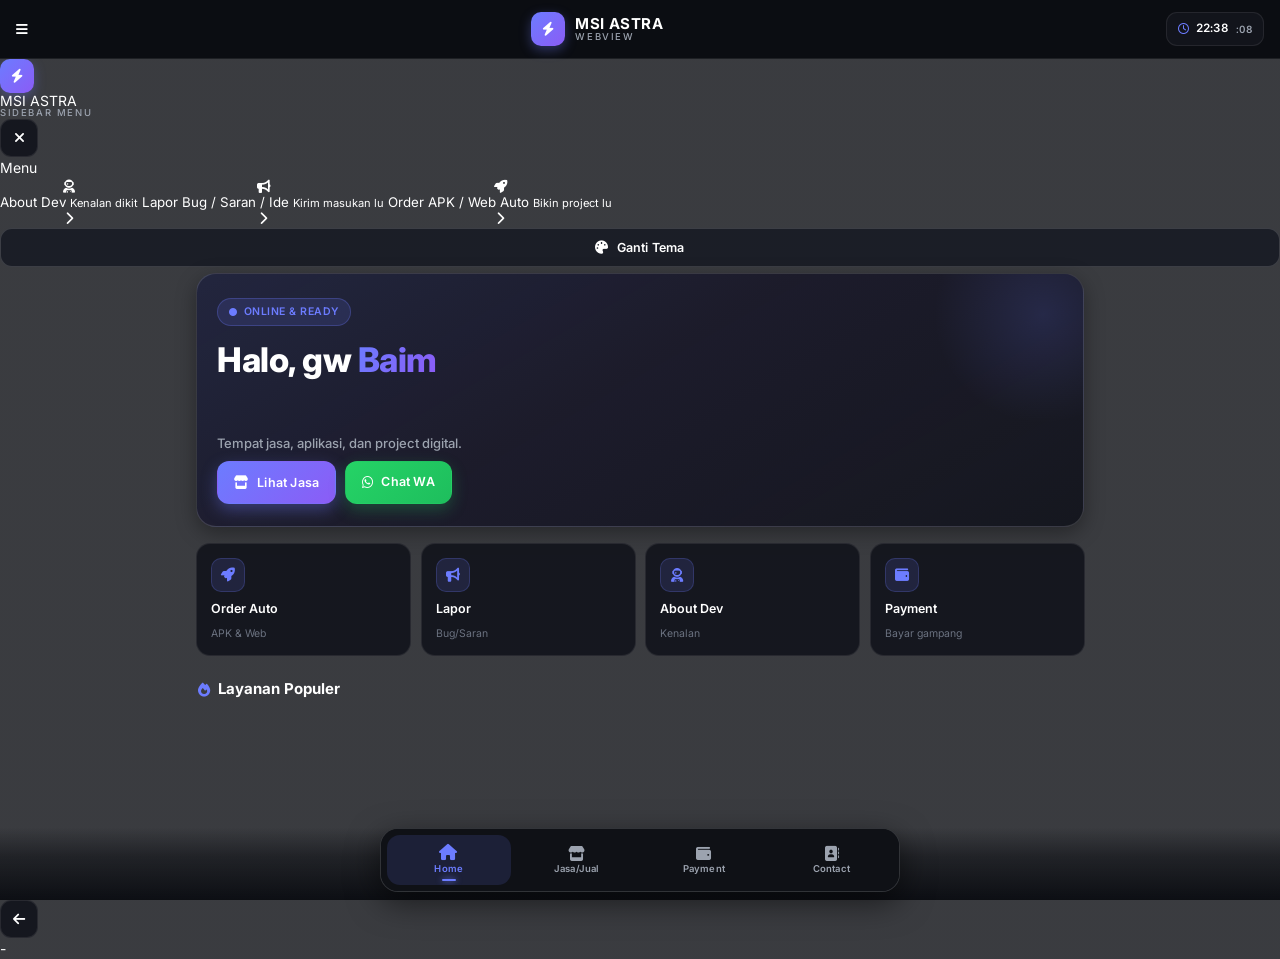
==== index.html @ 71995236 "Update index.html" ====
<!DOCTYPE html>
<html lang="id">
<head>
<meta charset="UTF-8">
<meta name="viewport" content="width=device-width, initial-scale=1.0, maximum-scale=1.0, user-scalable=no, viewport-fit=cover">
<meta name="theme-color" content="#080a0f">
<title>MSI ASTRA</title>

<link rel="stylesheet" href="https://cdnjs.cloudflare.com/ajax/libs/font-awesome/6.5.1/css/all.min.css">
<link href="https://fonts.googleapis.com/css2?family=Inter:wght@300;400;500;600;700;800;900&display=swap" rel="stylesheet">
<link rel="stylesheet" href="style.css">
</head>

<body>

<!-- MAINTENANCE OVERLAY -->
<div class="maintenance-overlay" id="userMaintOverlay">
  <div class="maintenance-card">
    <div class="maintenance-icon"><i class="fa-solid fa-screwdriver-wrench"></i></div>
    <div class="maintenance-badge"><i class="fa-solid fa-circle"></i> Maintenance Mode</div>
    <h2>Website Lagi <span class="mt-title-accent">Diperbaiki</span></h2>
    <p id="userMaintMsg">Kami sedang melakukan perbaikan.</p>
    <p id="userMaintEta" class="maint-eta"></p>
    <button class="btn btn-primary btn-block" id="userMaintRefresh">
      <i class="fa-solid fa-rotate"></i> Cek Lagi
    </button>
  </div>
</div>

<!-- CHANGELOG OVERLAY -->
<div class="maintenance-overlay" id="changelogOverlay">
  <div class="maintenance-card changelog-card">
    <div class="changelog-icon"><i class="fa-solid fa-rocket"></i></div>
    <div class="maintenance-badge changelog-badge"><i class="fa-solid fa-sparkles"></i> Update Baru</div>
    <h2 id="changelogVersion">v1.0.0</h2>
    <p id="changelogDate" class="changelog-date"></p>
    <div class="changelog-list" id="changelogList"></div>
    <button class="btn btn-primary btn-block" id="changelogClose" style="margin-top:18px">
      <i class="fa-solid fa-check"></i> Oke, Mantap!
    </button>
  </div>
</div>

<div class="app">

  <!-- HEADER -->
  <header class="header">
    <button class="header-btn" id="sidebarToggle" aria-label="Menu">
      <i class="fa-solid fa-bars"></i>
    </button>
    <div class="brand">
      <div class="brand-mark"><i class="fa-solid fa-bolt"></i></div>
      <div class="brand-text">
        <span>MSI ASTRA</span>
        <small>WEBVIEW</small>
      </div>
    </div>
    <div class="header-right">
      <div class="clock" id="clock">
        <i class="fa-regular fa-clock"></i>
        <span id="clockTime">--:--</span>
        <span class="clock-sec" id="clockSec">:--</span>
      </div>
    </div>
  </header>

  <!-- SIDEBAR -->
  <div class="sidebar-overlay" id="sidebarOverlay"></div>
  <aside class="sidebar" id="sidebar" aria-label="Menu samping">
    <div class="sidebar-head">
      <div class="sidebar-brand">
        <div class="brand-mark"><i class="fa-solid fa-bolt"></i></div>
        <div class="brand-text">
          <span>MSI ASTRA</span>
          <small>SIDEBAR MENU</small>
        </div>
      </div>
      <button class="icon-btn" id="sidebarClose" aria-label="Tutup">
        <i class="fa-solid fa-xmark"></i>
      </button>
    </div>

    <nav class="sidebar-nav">
      <div class="sidebar-section-label">Menu</div>
      <button class="sidebar-item" data-sidebar="about">
        <div class="sidebar-item-icon"><i class="fa-solid fa-user-astronaut"></i></div>
        <div class="sidebar-item-body">
          <span>About Dev</span>
          <small>Kenalan dikit</small>
        </div>
        <i class="fa-solid fa-chevron-right sidebar-chevron"></i>
      </button>

      <button class="sidebar-item" data-sidebar="lapor">
        <div class="sidebar-item-icon accent-orange"><i class="fa-solid fa-bullhorn"></i></div>
        <div class="sidebar-item-body">
          <span>Lapor Bug / Saran / Ide</span>
          <small>Kirim masukan lu</small>
        </div>
        <i class="fa-solid fa-chevron-right sidebar-chevron"></i>
      </button>

      <button class="sidebar-item" data-sidebar="order">
        <div class="sidebar-item-icon accent-green"><i class="fa-solid fa-rocket"></i></div>
        <div class="sidebar-item-body">
          <span>Order APK / Web Auto</span>
          <small>Bikin project lu</small>
        </div>
        <i class="fa-solid fa-chevron-right sidebar-chevron"></i>
      </button>

      <!-- Admin only -->
      <div class="sidebar-section-label" id="adminSectionLabel" style="display:none">Admin</div>
      <button class="sidebar-item" data-sidebar="admin" id="sidebarAdminBtn" style="display:none">
        <div class="sidebar-item-icon accent-purple"><i class="fa-solid fa-sliders"></i></div>
        <div class="sidebar-item-body">
          <span>Admin Tools</span>
          <small>Kelola website</small>
        </div>
        <i class="fa-solid fa-chevron-right sidebar-chevron"></i>
      </button>
    </nav>

    <div class="sidebar-foot">
      <button class="btn btn-ghost btn-block" id="themeBtn">
        <i class="fa-solid fa-palette"></i> Ganti Tema
      </button>
    </div>
  </aside>

  <!-- MAIN CONTENT -->
  <main class="content">

    <!-- HOME PAGE -->
    <section class="page active" id="page-home">
      <!-- BANNER CAROUSEL -->
      <div class="banner-carousel" id="bannerCarousel">
        <div class="banner-track" id="bannerTrack"></div>
        <div class="banner-dots" id="bannerDots"></div>
      </div>

      <div class="hero">
        <div class="hero-badge"><i class="fa-solid fa-circle"></i> Online & Ready</div>
        <div class="welcome-rotate" id="welcomeRotate">
          <div class="welcome-item active">Halo, gw <span class="accent">Baim</span></div>
          <div class="welcome-item">Butuh <span class="accent">jasa custom?</span></div>
          <div class="welcome-item">Mau <span class="accent">aplikasi & WebView?</span></div>
        </div>
        <p class="hero-sub">Tempat jasa, aplikasi, dan project digital.</p>
        <div class="hero-actions">
          <button class="btn btn-primary" data-nav="services"><i class="fa-solid fa-store"></i> Lihat Jasa</button>
          <a class="btn btn-wa" id="homeWaBtn" target="_blank" rel="noopener"><i class="fa-brands fa-whatsapp"></i> Chat WA</a>
        </div>
      </div>

      <div class="quick-grid">
        <div class="quick-card" data-sidebar="order">
          <div class="quick-icon"><i class="fa-solid fa-rocket"></i></div>
          <h4>Order Auto</h4>
          <p>APK & Web</p>
        </div>
        <div class="quick-card" data-sidebar="lapor">
          <div class="quick-icon"><i class="fa-solid fa-bullhorn"></i></div>
          <h4>Lapor</h4>
          <p>Bug/Saran</p>
        </div>
        <div class="quick-card" data-sidebar="about">
          <div class="quick-icon"><i class="fa-solid fa-user-astronaut"></i></div>
          <h4>About Dev</h4>
          <p>Kenalan</p>
        </div>
        <div class="quick-card" data-nav="payment">
          <div class="quick-icon"><i class="fa-solid fa-wallet"></i></div>
          <h4>Payment</h4>
          <p>Bayar gampang</p>
        </div>
      </div>

      <div class="section-head">
        <div class="section-title"><i class="fa-solid fa-fire"></i> Layanan Populer</div>
      </div>
      <div class="cards" id="homeServices"></div>
    </section>

    <!-- SERVICES PAGE -->
    <section class="page" id="page-services">
      <div class="section-head">
        <div class="section-title"><i class="fa-solid fa-screwdriver-wrench"></i> Jasa</div>
        <div class="section-sub" id="servicesCount"></div>
      </div>
      <div class="cards" id="servicesGrid"></div>

      <div class="section-head" style="margin-top:26px">
        <div class="section-title"><i class="fa-solid fa-bag-shopping"></i> Produk</div>
        <div class="section-sub" id="productsCount"></div>
      </div>
      <div class="cards" id="productsGrid"></div>
    </section>

    <!-- PAYMENT PAGE -->
    <section class="page" id="page-payment">
      <div class="section-head">
        <div class="section-title"><i class="fa-solid fa-credit-card"></i> Metode Pembayaran</div>
      </div>
      <div class="pay-grid" id="payGrid"></div>

      <div class="section-head" style="margin-top:26px">
        <div class="section-title"><i class="fa-solid fa-circle-check"></i> Konfirmasi</div>
      </div>
      <div class="pay-card" style="cursor:default">
        <div class="pay-icon" style="color:#25d366"><i class="fa-brands fa-whatsapp"></i></div>
        <div class="pay-body">
          <div class="pay-name">Konfirmasi Pembayaran</div>
          <div class="pay-info" style="font-family:inherit">Kirim bukti transfer ke WhatsApp.</div>
        </div>
        <a class="pay-action" id="payConfirmBtn" target="_blank" rel="noopener">Chat</a>
      </div>
    </section>

    <!-- CONTACT PAGE -->
    <section class="page" id="page-contact">
      <div class="section-head">
        <div class="section-title"><i class="fa-solid fa-address-book"></i> Hubungi Gw</div>
      </div>

      <div class="contact-hero">
        <img id="contactAvatar" alt="Avatar" onerror="this.style.display='none'">
        <div class="contact-info">
          <h2 id="contactName">Baim</h2>
          <p id="contactRole">AI-Assisted Developer</p>
        </div>
      </div>

      <div class="contact-list">
        <a class="contact-item" id="contactWa" target="_blank" rel="noopener">
          <div class="contact-icon" style="background:linear-gradient(135deg,#25d366,#1ebe5d)">
            <i class="fa-brands fa-whatsapp"></i>
          </div>
          <div class="contact-body">
            <span>WhatsApp</span>
            <small>Chat langsung</small>
          </div>
          <i class="fa-solid fa-chevron-right contact-chevron"></i>
        </a>

        <a class="contact-item" id="contactChannel" target="_blank" rel="noopener">
          <div class="contact-icon" style="background:linear-gradient(135deg,#25d366,#128c7e)">
            <i class="fa-solid fa-bullhorn"></i>
          </div>
          <div class="contact-body">
            <span>Saluran WhatsApp</span>
            <small>Info & update</small>
          </div>
          <i class="fa-solid fa-chevron-right contact-chevron"></i>
        </a>

        <button class="contact-item" data-sidebar="about">
          <div class="contact-icon" style="background:linear-gradient(135deg,var(--primary),var(--secondary))">
            <i class="fa-solid fa-user-astronaut"></i>
          </div>
          <div class="contact-body">
            <span>About Dev</span>
            <small>Profil lengkap</small>
          </div>
          <i class="fa-solid fa-chevron-right contact-chevron"></i>
        </button>

        <button class="contact-item" data-sidebar="lapor">
          <div class="contact-icon" style="background:linear-gradient(135deg,#f59e0b,#f97316)">
            <i class="fa-solid fa-bullhorn"></i>
          </div>
          <div class="contact-body">
            <span>Lapor Bug / Saran</span>
            <small>Kirim masukan</small>
          </div>
          <i class="fa-solid fa-chevron-right contact-chevron"></i>
        </button>
      </div>
    </section>

  </main>

  <!-- BOTTOM NAV -->
  <div class="bottom-dock">
    <div class="dock-inner">
      <nav class="nav-inner" aria-label="Navigasi utama">
        <button class="nav-item active" data-page="home">
          <i class="fa-solid fa-house"></i>
          <span>Home</span>
        </button>
        <button class="nav-item" data-page="services">
          <i class="fa-solid fa-store"></i>
          <span>Jasa/Jual</span>
        </button>
        <button class="nav-item" data-page="payment">
          <i class="fa-solid fa-wallet"></i>
          <span>Payment</span>
        </button>
        <button class="nav-item" data-page="contact">
          <i class="fa-solid fa-address-book"></i>
          <span>Contact</span>
        </button>
      </nav>
    </div>
  </div>
</div>

<!-- FULLSCREEN PAGES (About, Lapor, Order) -->
<div class="fullpage" id="fullpage">
  <div class="fullpage-head">
    <button class="icon-btn" id="fullpageBack"><i class="fa-solid fa-arrow-left"></i></button>
    <div class="fullpage-title" id="fullpageTitle">-</div>
    <div style="width:38px"></div>
  </div>
  <div class="fullpage-body" id="fullpageBody"></div>
</div>

<!-- DETAIL MODAL -->
<div class="modal" id="detailModal" role="dialog" aria-modal="true">
  <div class="modal-box">
    <button class="modal-close" id="modalClose"><i class="fa-solid fa-xmark"></i></button>
    <div class="modal-head">
      <div class="card-icon" id="modalIcon"><i class="fa-solid fa-box"></i></div>
      <div style="flex:1;min-width:0">
        <div class="modal-title" id="modalTitle">-</div>
        <div id="modalBadge"></div>
      </div>
    </div>
    <div class="modal-price" id="modalPrice">-</div>
    <div class="modal-desc" id="modalDesc">-</div>
    <a class="btn btn-wa btn-block" id="modalWa" target="_blank" rel="noopener">
      <i class="fa-brands fa-whatsapp"></i> Tanya via WhatsApp
    </a>
  </div>
</div>

<!-- QRIS MODAL -->
<div class="modal" id="qrisModal" role="dialog" aria-modal="true">
  <div class="modal-box">
    <button class="modal-close" id="qrisClose"><i class="fa-solid fa-xmark"></i></button>
    <div style="text-align:center;margin-bottom:14px">
      <div class="modal-title">QRIS</div>
      <div style="font-size:11.5px;color:var(--muted);margin-top:2px">Scan buat bayar</div>
    </div>
    <img class="qris-modal-img" id="qrisImg" alt="QRIS" onerror="this.style.display='none'">
  </div>
</div>

<!-- ADMIN LOGIN MODAL -->
<div class="modal" id="adminLoginModal" role="dialog" aria-modal="true">
  <div class="modal-box" style="max-width:400px">
    <button class="modal-close" id="adminLoginClose"><i class="fa-solid fa-xmark"></i></button>
    <div style="text-align:center;padding:8px 0 20px">
      <div class="admin-icon"><i class="fa-solid fa-lock"></i></div>
      <div class="modal-title" style="margin-top:16px;font-size:17px">Admin Access</div>
      <p style="font-size:11.5px;color:var(--muted);margin-top:6px;line-height:1.5">
        Masukkan admin key. Key cuma bisa dipakai <b style="color:var(--primary)">1x</b>.
      </p>
    </div>
    <div class="field">
      <label><i class="fa-solid fa-key"></i> Admin Key</label>
      <input type="password" id="adminKeyInput" placeholder="••••••••" autocomplete="current-password">
    </div>
    <p id="adminLoginErr" class="err-msg" style="display:none"></p>
    <button class="btn btn-primary btn-block" id="adminLoginSubmit" style="margin-top:14px">
      <i class="fa-solid fa-unlock"></i> Masuk
    </button>
  </div>
</div>

<!-- ADMIN PANEL MODAL -->
<div class="modal" id="adminPanelModal" role="dialog" aria-modal="true">
  <div class="modal-box" id="adminPanelBox" style="max-width:600px"></div>
</div>

<!-- THEME PANEL -->
<div class="theme-panel" id="themePanel">
  <div class="theme-box">
    <h3><i class="fa-solid fa-palette" style="color:var(--primary)"></i> Ganti Tema</h3>
    <p>Pilih warna aksen yang lu suka.</p>
    <div class="theme-grid" id="themeGrid"></div>
    <button class="btn btn-ghost btn-block" id="themeClose">Tutup</button>
  </div>
</div>

<div class="toast-wrap" id="toastWrap" aria-live="polite"></div>

<script src="script.js" defer></script>
</body>
</html>
---- style.css ----
:root{
  --primary:#6c7cff;
  --primary-soft:rgba(108,124,255,0.14);
  --primary-glow:rgba(108,124,255,0.35);
  --secondary:#8b5cf6;
  --discord:#5865F2;

  --bg-image: url('https://i.ibb.co.com/JFRZjyc8/8d66d28303142a3c0ee9abc3030c811d.gif');
  --bg-opacity: 0.55;

  --surface:rgba(20,22,29,0.94);
  --surface-2:rgba(26,29,38,0.94);
  --surface-3:rgba(32,36,46,0.96);
  --nav-bg:rgba(15,17,23,0.94);
  --header-bg:rgba(8,10,15,0.92);

  --border:rgba(255,255,255,0.08);
  --border-strong:rgba(255,255,255,0.14);
  --text:#ffffff;
  --muted:#9ca3af;
  --muted-2:#6b7280;
  --radius-lg:20px;
  --radius-md:14px;
  --shadow-soft:0 6px 20px rgba(0,0,0,0.35);
  --shadow-strong:0 12px 32px rgba(0,0,0,0.5);
  --nav-h:62px;
  --quote-h:44px;
  --ease:cubic-bezier(.22,.61,.36,1);
  --ease-out:cubic-bezier(.16,1,.3,1);
}

*,*::before,*::after{box-sizing:border-box;margin:0;padding:0;-webkit-tap-highlight-color:transparent}
html{-webkit-text-size-adjust:100%}
body{
  font-family:'Inter',-apple-system,BlinkMacSystemFont,'Segoe UI',sans-serif;
  color:var(--text);
  overflow-x:hidden;
  min-height:100vh;min-height:100dvh;
  -webkit-font-smoothing:antialiased;
  font-size:14px;line-height:1.5;
  position:relative;
  background-color: rgba(8,10,15,var(--bg-opacity));
  background-image:
    linear-gradient(rgba(8,10,15,var(--bg-opacity)), rgba(8,10,15,var(--bg-opacity))),
    var(--bg-image);
  background-size: cover;
  background-position: center center;
  background-repeat: no-repeat;
}
img{max-width:100%;display:block}
button{font-family:inherit;cursor:pointer;border:none;background:none;color:inherit}
a{color:inherit;text-decoration:none}
ul{list-style:none}
::-webkit-scrollbar{width:5px;height:5px}
::-webkit-scrollbar-track{background:transparent}
::-webkit-scrollbar-thumb{background:rgba(255,255,255,0.12);border-radius:3px}

.app{position:relative;min-height:100vh;min-height:100dvh;display:flex;flex-direction:column}
main.content{
  flex:1;width:100%;max-width:920px;margin:0 auto;
  padding:6px 16px calc(var(--nav-h) + var(--quote-h) + 40px + env(safe-area-inset-bottom, 0px));
  position:relative;z-index:1;
}
.layout-grid{display:block}
.side-suggest{display:none}

/* HEADER */
.header{
  position:sticky;top:0;z-index:40;padding:12px 16px;
  display:flex;align-items:center;justify-content:space-between;gap:10px;
  background:var(--header-bg);
  backdrop-filter:blur(10px);-webkit-backdrop-filter:blur(10px);
  border-bottom:1px solid var(--border);
}
.brand{display:flex;align-items:center;gap:10px;font-weight:700;letter-spacing:.4px;font-size:15px;min-width:0}
.brand-mark{
  width:34px;height:34px;border-radius:10px;
  background:linear-gradient(135deg,var(--primary),var(--secondary));
  display:grid;place-items:center;font-size:14px;color:#fff;
  box-shadow:0 4px 12px var(--primary-glow);flex-shrink:0;
}
.brand-text{display:flex;flex-direction:column;line-height:1.1;min-width:0}
.brand-text span{white-space:nowrap;overflow:hidden;text-overflow:ellipsis}
.brand-text small{font-size:9.5px;color:var(--muted);font-weight:500;letter-spacing:1.6px}
.header-right{display:flex;align-items:center;gap:8px;flex-shrink:0}
.clock{
  display:flex;align-items:center;gap:6px;padding:7px 11px;border-radius:11px;
  background:var(--surface);border:1px solid var(--border);
  font-size:11.5px;font-weight:600;font-variant-numeric:tabular-nums;letter-spacing:.3px;
}
.clock i{color:var(--primary);font-size:11px}
.clock .clock-sec{color:var(--muted);font-size:10px;margin-left:2px}
.icon-btn{
  width:38px;height:38px;border-radius:11px;
  background:var(--surface);border:1px solid var(--border);
  display:grid;place-items:center;color:var(--text);font-size:14px;
  transition:transform .25s var(--ease-out);
}
.icon-btn:active{transform:scale(.9)}

/* PAGES */
.page{display:none}
.page.active{display:block;animation:pageIn .4s var(--ease-out)}
.page:not(.active){content-visibility:hidden}
@keyframes pageIn{from{opacity:0;transform:translateY(8px)}to{opacity:1;transform:translateY(0)}}

.section-head{display:flex;align-items:center;justify-content:space-between;margin:22px 2px 12px;gap:10px}
.section-title{font-size:15px;font-weight:700;display:flex;align-items:center;gap:8px}
.section-title i{color:var(--primary);font-size:14px}
.section-sub{font-size:11.5px;color:var(--muted);font-weight:400}

/* HERO */
.hero{
  position:relative;padding:24px 20px 22px;border-radius:var(--radius-lg);
  background:linear-gradient(150deg, rgba(108,124,255,0.14) 0%, rgba(139,92,246,0.06) 45%, transparent 100%), var(--surface);
  border:1px solid var(--border-strong);
  box-shadow:var(--shadow-soft);
  overflow:hidden;contain:content;
}
.hero::before{
  content:"";position:absolute;top:-70px;right:-70px;width:220px;height:220px;
  background:radial-gradient(circle, var(--primary-glow) 0%, transparent 70%);
  opacity:.45;pointer-events:none;
}
.hero-badge{
  display:inline-flex;align-items:center;gap:6px;padding:5px 11px;border-radius:999px;
  background:var(--primary-soft);border:1px solid rgba(108,124,255,0.28);
  font-size:10.5px;font-weight:600;letter-spacing:.5px;text-transform:uppercase;
  color:var(--primary);margin-bottom:14px;
}
.hero-badge i{font-size:8px;animation:pulseDot 1.8s ease infinite}
@keyframes pulseDot{0%,100%{opacity:1}50%{opacity:.4}}

.welcome-rotate{position:relative;min-height:84px;margin-bottom:10px}
.welcome-item{
  position:absolute;inset:0;
  font-size:clamp(24px,6.5vw,34px);font-weight:800;line-height:1.18;letter-spacing:-.5px;
  opacity:0;
  transform:translate3d(0,20px,0) scale(.96);
  transition:opacity .7s var(--ease-out), transform .8s var(--ease-out);
  pointer-events:none;
}
.welcome-item.active{opacity:1;transform:translate3d(0,0,0) scale(1);position:relative}
.welcome-item.leaving{opacity:0;transform:translate3d(0,-20px,0) scale(.96)}
.welcome-item .accent{
  background:linear-gradient(120deg,var(--primary) 0%,var(--secondary) 55%,var(--primary) 100%);
  background-size:200% 100%;
  -webkit-background-clip:text;background-clip:text;
  -webkit-text-fill-color:transparent;
}
.hero-sub{font-size:13px;color:var(--muted);margin-bottom:8px;font-weight:500}
.hero-desc-rotate{position:relative;min-height:42px;margin-bottom:18px}
.hero-desc-item{
  position:absolute;inset:0;font-size:12.5px;color:var(--muted-2);line-height:1.7;
  opacity:0;transform:translate3d(0,10px,0);
  transition:opacity .6s var(--ease-out), transform .7s var(--ease-out);
  pointer-events:none;
}
.hero-desc-item.active{opacity:1;transform:translate3d(0,0,0);position:relative}
.hero-desc-item.leaving{opacity:0;transform:translate3d(0,-10px,0)}
.hero-desc-item .accent{color:var(--primary);font-weight:600}
.hero-actions{display:flex;flex-wrap:wrap;gap:9px}

/* BUTTONS */
.btn{
  display:inline-flex;align-items:center;justify-content:center;gap:8px;
  padding:11px 16px;border-radius:12px;font-size:12.5px;font-weight:600;letter-spacing:.2px;
  transition:transform .25s var(--ease-out);
  border:1px solid transparent;white-space:nowrap;cursor:pointer;
}
.btn:active{transform:scale(.96)}
.btn:disabled{opacity:.55;cursor:not-allowed;transform:none !important}
.btn i{font-size:13px}
.btn-primary{background:linear-gradient(135deg,var(--primary),var(--secondary));color:#fff;box-shadow:0 6px 16px var(--primary-glow)}
.btn-ghost{background:var(--surface-2);border-color:var(--border-strong);color:var(--text)}
.btn-wa{background:linear-gradient(135deg,#25d366,#1ebe5d);color:#fff;box-shadow:0 6px 16px rgba(37,211,102,0.25)}
.btn-discord{background:linear-gradient(135deg,#5865F2,#4752C4);color:#fff;box-shadow:0 6px 16px rgba(88,101,242,0.3)}
.btn-block{width:100%}

/* QUICK GRID */
.quick-grid{display:grid;grid-template-columns:repeat(2,1fr);gap:10px;margin-top:16px}
.quick-card{
  padding:14px;border-radius:var(--radius-md);background:var(--surface);
  border:1px solid var(--border);display:flex;flex-direction:column;gap:8px;
  transition:transform .22s var(--ease-out);cursor:pointer;contain:content;
}
.quick-card:active{transform:scale(.97)}
.quick-icon{
  width:34px;height:34px;border-radius:10px;background:var(--primary-soft);color:var(--primary);
  display:grid;place-items:center;font-size:14px;border:1px solid rgba(108,124,255,0.22);
}
.quick-card h4{font-size:12.5px;font-weight:600}
.quick-card p{font-size:10.5px;color:var(--muted-2);line-height:1.4}

/* CARDS */
.cards{display:grid;grid-template-columns:1fr;gap:11px}
.card{
  position:relative;padding:15px;border-radius:var(--radius-md);background:var(--surface);
  border:1px solid var(--border);box-shadow:0 4px 14px rgba(0,0,0,0.2);
  transition:transform .22s var(--ease-out);
  cursor:pointer;overflow:hidden;display:flex;gap:13px;contain:content;
}
.card:active{transform:scale(.985)}
.card-icon{
  flex-shrink:0;width:44px;height:44px;border-radius:12px;
  background:linear-gradient(135deg,var(--primary-soft), rgba(139,92,246,0.08));
  border:1px solid rgba(108,124,255,0.22);display:grid;place-items:center;
  color:var(--primary);font-size:17px;
}
.card-body{flex:1;min-width:0}
.card-head{display:flex;justify-content:space-between;align-items:flex-start;gap:8px;margin-bottom:4px}
.card-title{font-size:13.5px;font-weight:600;line-height:1.3;word-break:break-word}
.card-desc{
  font-size:11.5px;color:var(--muted);line-height:1.55;margin-bottom:9px;
  display:-webkit-box;-webkit-line-clamp:2;-webkit-box-orient:vertical;overflow:hidden;
}
.card-foot{display:flex;justify-content:space-between;align-items:center;gap:8px;flex-wrap:wrap}
.card-price{font-size:11.5px;font-weight:600;color:var(--primary)}

.badge{font-size:9.5px;font-weight:700;letter-spacing:.4px;text-transform:uppercase;
  padding:3.5px 8px;border-radius:999px;white-space:nowrap;flex-shrink:0}
.badge.available{background:rgba(34,197,94,0.15);color:#4ade80;border:1px solid rgba(34,197,94,0.3)}
.badge.unavailable{background:rgba(239,68,68,0.13);color:#f87171;border:1px solid rgba(239,68,68,0.28)}
.badge.preorder{background:rgba(245,158,11,0.15);color:#fbbf24;border:1px solid rgba(245,158,11,0.3)}
.badge.comingsoon{background:rgba(108,124,255,0.15);color:var(--primary);border:1px solid rgba(108,124,255,0.3)}
.badge.maintenance{background:rgba(245,158,11,0.15);color:#fbbf24;border:1px solid rgba(245,158,11,0.3)}

/* PAYMENT */
.pay-grid{display:grid;grid-template-columns:1fr;gap:11px}
.pay-card{
  padding:15px;border-radius:var(--radius-md);background:var(--surface);
  border:1px solid var(--border);box-shadow:0 4px 14px rgba(0,0,0,0.2);
  display:flex;align-items:center;gap:13px;
  transition:transform .22s var(--ease-out);contain:content;
}
.pay-card:active{transform:scale(.985)}
.pay-card.maintenance{opacity:0.7;cursor:not-allowed}
.pay-icon{width:46px;height:46px;border-radius:13px;display:grid;place-items:center;
  font-size:19px;flex-shrink:0;border:1px solid var(--border);background:var(--surface-2)}
.pay-body{flex:1;min-width:0}
.pay-name{font-size:13px;font-weight:600;margin-bottom:2px;display:flex;align-items:center;gap:6px;flex-wrap:wrap}
.pay-info{font-size:11.5px;color:var(--muted);font-family:ui-monospace,'SF Mono',Menlo,monospace;word-break:break-all}
.pay-action{
  flex-shrink:0;padding:8px 12px;border-radius:10px;font-size:11px;font-weight:600;
  background:var(--primary-soft);color:var(--primary);border:1px solid rgba(108,124,255,0.25);
}
.pay-action:active{transform:scale(.94)}
.pay-action:disabled{opacity:0.5;cursor:not-allowed}

/* ABOUT */
.profile-wrap{
  border-radius:var(--radius-lg);overflow:hidden;
  border:1px solid var(--border-strong);background:var(--surface);
  box-shadow:var(--shadow-soft);contain:content;
}
.banner{position:relative;width:100%;height:130px;overflow:hidden;background:linear-gradient(120deg,var(--primary) 0%,var(--secondary) 100%)}
.banner img{width:100%;height:100%;object-fit:cover;object-position:center;opacity:.85}
.banner::after{content:"";position:absolute;inset:0;background:linear-gradient(180deg, rgba(0,0,0,0.15) 0%, rgba(20,22,29,0.95) 100%)}
.profile-body{padding:0 18px 20px;margin-top:-38px;position:relative}
.avatar{
  width:76px;height:76px;border-radius:50%;border:3px solid var(--surface);
  box-shadow:0 8px 20px rgba(0,0,0,0.5);object-fit:cover;
  background:linear-gradient(135deg,var(--primary),var(--secondary));margin-bottom:10px;
}
.dev-name{font-size:17px;font-weight:700;letter-spacing:-.2px;margin-bottom:2px}
.dev-user{font-size:12px;color:var(--muted);margin-bottom:6px}
.dev-role{
  display:inline-flex;align-items:center;gap:6px;padding:4.5px 10px;border-radius:999px;
  background:var(--primary-soft);border:1px solid rgba(108,124,255,0.25);
  font-size:10.5px;font-weight:600;color:var(--primary);letter-spacing:.3px;margin-bottom:12px;
}
.dev-role i{font-size:9px}
.dev-desc{font-size:12px;color:var(--muted);line-height:1.7;margin-bottom:14px}
.badges{display:flex;flex-wrap:wrap;gap:6px;margin-bottom:16px}
.chip{
  display:inline-flex;align-items:center;gap:5px;padding:5px 10px;border-radius:999px;
  font-size:10.5px;font-weight:600;background:var(--surface-2);border:1px solid var(--border-strong);
  color:var(--muted);
}
.chip i{font-size:9.5px;color:var(--primary)}
.contact-row{display:grid;grid-template-columns:1fr 1fr;gap:9px}

/* SUGGEST */
.suggest-card{
  margin-top:14px;padding:18px;border-radius:var(--radius-lg);
  background:linear-gradient(160deg, rgba(108,124,255,0.10) 0%, rgba(139,92,246,0.03) 60%, transparent 100%), var(--surface);
  border:1px solid var(--border-strong);box-shadow:var(--shadow-soft);
  position:relative;overflow:hidden;contain:content;
}
.suggest-card::before{
  content:"";position:absolute;top:-60px;left:-60px;width:180px;height:180px;
  background:radial-gradient(circle, var(--primary-glow) 0%, transparent 70%);
  opacity:.3;pointer-events:none;
}
.suggest-head{display:flex;align-items:center;gap:10px;margin-bottom:6px;position:relative;z-index:1}
.suggest-head .sh-icon{
  width:38px;height:38px;border-radius:11px;
  background:linear-gradient(135deg,#5865F2,#4752C4);
  display:grid;place-items:center;color:#fff;font-size:15px;
  box-shadow:0 4px 12px rgba(88,101,242,0.35);flex-shrink:0;
}
.suggest-head h3{font-size:14.5px;font-weight:700;letter-spacing:-.1px}
.suggest-head p{font-size:11px;color:var(--muted);margin-top:1px}
.suggest-desc{font-size:12px;color:var(--muted);line-height:1.6;margin:10px 0 14px;position:relative;z-index:1}
.suggest-desc .qa{color:var(--primary);font-weight:600}
.suggest-form{display:flex;flex-direction:column;gap:10px;position:relative;z-index:1}
.field{position:relative}
.field label{display:block;font-size:10.5px;font-weight:600;color:var(--muted);
  letter-spacing:.4px;text-transform:uppercase;margin-bottom:6px}
.field label i{color:var(--primary);font-size:9.5px;margin-right:4px}
.field input, .field textarea, .field select{
  width:100%;padding:11px 13px;border-radius:11px;background:var(--surface-2);
  border:1px solid var(--border-strong);color:var(--text);
  font-family:inherit;font-size:12.5px;line-height:1.4;
  transition:border-color .2s, box-shadow .2s;
  outline:none;-webkit-appearance:none;appearance:none;
}
.field textarea{resize:vertical;min-height:88px;max-height:200px}
.field input::placeholder, .field textarea::placeholder{color:var(--muted-2);font-size:12px}
.field input:focus, .field textarea:focus, .field select:focus{
  border-color:var(--primary);box-shadow:0 0 0 3px var(--primary-soft);
}
.field select{
  background-image:url("data:image/svg+xml;utf8,<svg xmlns='http://www.w3.org/2000/svg' width='12' height='12' viewBox='0 0 24 24' fill='none' stroke='%239ca3af' stroke-width='2.5' stroke-linecap='round' stroke-linejoin='round'><polyline points='6 9 12 15 18 9'/></svg>");
  background-repeat:no-repeat;background-position:right 12px center;padding-right:34px;
}
.char-count{display:flex;justify-content:flex-end;font-size:10px;color:var(--muted-2);
  margin-top:5px;font-variant-numeric:tabular-nums}
.char-count.warn{color:#fbbf24}
.char-count.danger{color:#f87171}
.suggest-actions{display:grid;grid-template-columns:42px 1fr;gap:8px;margin-top:4px}
.suggest-actions .btn{padding:10px 12px;font-size:11.5px}
.suggest-actions #sfReset{padding:0}
.suggest-note{font-size:10.5px;color:var(--muted-2);text-align:center;margin-top:10px;line-height:1.5;position:relative;z-index:1}
.suggest-note i{color:var(--primary);font-size:9.5px;margin-right:3px}
.suggest-note .sep{margin:0 6px;opacity:.5}
.quick-tags{display:flex;flex-wrap:wrap;gap:6px;margin-bottom:2px}
.quick-tag{
  padding:6px 11px;border-radius:999px;background:var(--surface-2);
  border:1px solid var(--border-strong);color:var(--muted);
  font-size:10.5px;font-weight:600;cursor:pointer;
  transition:transform .22s var(--ease-out), color .22s, border-color .22s;
}
.quick-tag.active{color:var(--primary);border-color:var(--primary);background:var(--primary-soft)}

/* BOTTOM DOCK */
.bottom-dock{
  position:fixed;left:0;right:0;bottom:0;z-index:60;
  padding:0 12px calc(8px + env(safe-area-inset-bottom, 0px));
  display:flex;justify-content:center;pointer-events:none;
  background:linear-gradient(180deg, transparent 0%, rgba(8,10,15,0.5) 40%, rgba(8,10,15,0.9) 100%);
}
.dock-inner{
  pointer-events:auto;width:100%;max-width:520px;display:flex;flex-direction:column;
  border-radius:18px;overflow:hidden;border:1px solid var(--border-strong);
  box-shadow:0 10px 32px rgba(0,0,0,0.55);background:var(--nav-bg);
  backdrop-filter:blur(14px);-webkit-backdrop-filter:blur(14px);
}
.quote-bar{
  position:relative;height:var(--quote-h);padding:0 14px;
  display:flex;align-items:center;justify-content:center;overflow:hidden;
  background:linear-gradient(180deg, rgba(108,124,255,0.08) 0%, rgba(108,124,255,0.02) 100%), var(--surface);
  border-bottom:1px solid var(--border);
}
.quote-bar::before{
  content:"";position:absolute;top:0;left:0;right:0;height:1px;
  background:linear-gradient(90deg, transparent, var(--primary-glow), transparent);opacity:.6;
}
.quote-rotator{position:relative;width:100%;height:100%;display:flex;align-items:center;justify-content:center}
.quote-item{
  position:absolute;inset:0;display:flex;align-items:center;justify-content:center;
  gap:8px;padding:0 4px;opacity:0;transform:translate3d(0,10px,0);
  transition:opacity .6s var(--ease-out), transform .7s var(--ease-out);
  pointer-events:none;
}
.quote-item.active{opacity:1;transform:translate3d(0,0,0)}
.quote-item.leaving{opacity:0;transform:translate3d(0,-10px,0)}
.quote-item .qi{color:var(--primary);font-size:11px;flex-shrink:0;opacity:.85}
.quote-item p{font-size:11.5px;font-style:italic;color:var(--muted);line-height:1.35;font-weight:500;text-align:left;overflow:hidden;
  display:-webkit-box;-webkit-line-clamp:2;-webkit-box-orient:vertical}
.quote-item p .qa{color:var(--primary);font-style:normal;font-weight:700}
.nav-inner{width:100%;height:var(--nav-h);background:var(--nav-bg);display:flex;align-items:stretch;padding:6px;gap:4px}
.nav-item{
  flex:1;display:flex;flex-direction:column;align-items:center;justify-content:center;
  gap:2px;border-radius:13px;color:var(--muted);
  font-size:9.5px;font-weight:600;letter-spacing:.2px;
  transition:color .22s var(--ease), background .22s var(--ease), transform .18s;
  position:relative;overflow:hidden;
}
.nav-item i{font-size:15px;transition:transform .25s var(--ease-out)}
.nav-item:active{transform:scale(.94)}
.nav-item.active{color:var(--primary);background:var(--primary-soft)}
.nav-item.active i{transform:translateY(-1px) scale(1.08)}
.nav-item.active::after{
  content:"";position:absolute;bottom:4px;width:14px;height:2.5px;border-radius:2px;
  background:var(--primary);box-shadow:0 0 6px var(--primary);
}

/* MODALS */
.modal{position:fixed;inset:0;z-index:100;display:none;align-items:center;justify-content:center;
  padding:20px;background:rgba(0,0,0,0.7)}
.modal.show{display:flex;animation:modalBg .22s var(--ease)}
@keyframes modalBg{from{opacity:0}to{opacity:1}}
.modal-box{
  width:100%;max-width:400px;border-radius:var(--radius-lg);background:var(--surface);
  border:1px solid var(--border-strong);box-shadow:var(--shadow-strong);
  padding:20px;position:relative;animation:modalIn .3s var(--ease-out);
  max-height:88vh;overflow-y:auto;
}
@keyframes modalIn{from{opacity:0;transform:scale(.95) translateY(10px)}to{opacity:1;transform:scale(1) translateY(0)}}
.modal-close{
  position:absolute;top:14px;right:14px;width:32px;height:32px;border-radius:10px;
  background:var(--surface-2);border:1px solid var(--border);display:grid;place-items:center;
  font-size:13px;color:var(--muted);
}
.modal-head{display:flex;align-items:flex-start;gap:13px;margin-bottom:14px}
.modal-head .card-icon{width:52px;height:52px;font-size:20px}
.modal-title{font-size:16px;font-weight:700;margin-bottom:4px;line-height:1.3}
.modal-price{font-size:13px;color:var(--primary);font-weight:600;margin-bottom:14px}
.modal-desc{font-size:12.5px;color:var(--muted);line-height:1.7;margin-bottom:16px;
  padding:12px;background:var(--surface-2);border-radius:12px;border:1px solid var(--border)}
.qris-modal-img{width:100%;border-radius:12px;background:#fff;padding:12px;margin-bottom:14px}

/* MAINTENANCE OVERLAY */
.maintenance-overlay{
  position:fixed;inset:0;z-index:999;
  display:none;align-items:center;justify-content:center;
  padding:20px;background:rgba(8,10,15,0.9);
}
.maintenance-overlay.show{display:flex}
.maintenance-card{
  max-width:420px;width:100%;padding:32px 24px;border-radius:24px;
  background:linear-gradient(160deg, rgba(108,124,255,0.14) 0%, rgba(139,92,246,0.06) 60%, transparent 100%), var(--surface);
  border:1px solid var(--border-strong);
  box-shadow:0 16px 48px rgba(0,0,0,0.6);
  text-align:center;position:relative;overflow:hidden;
  animation:maintenancePop .4s var(--ease-out);
}
@keyframes maintenancePop{from{opacity:0;transform:scale(.94) translateY(16px)}to{opacity:1;transform:scale(1) translateY(0)}}
.maintenance-card::before{
  content:"";position:absolute;top:-80px;left:50%;transform:translateX(-50%);
  width:200px;height:200px;
  background:radial-gradient(circle, var(--primary-glow) 0%, transparent 70%);
  opacity:.5;pointer-events:none;
}
.maintenance-icon{
  width:80px;height:80px;margin:0 auto 20px;border-radius:22px;
  background:linear-gradient(135deg,var(--primary),var(--secondary));
  display:grid;place-items:center;font-size:34px;color:#fff;
  box-shadow:0 10px 28px var(--primary-glow);position:relative;z-index:1;
}
.maintenance-card h2{font-size:22px;font-weight:800;margin-bottom:10px;letter-spacing:-.3px;position:relative;z-index:1}
.maintenance-card .mt-title-accent{
  background:linear-gradient(120deg,var(--primary) 0%,var(--secondary) 100%);
  -webkit-background-clip:text;background-clip:text;-webkit-text-fill-color:transparent;
}
.maintenance-card p{font-size:13px;color:var(--muted);line-height:1.7;margin-bottom:16px;position:relative;z-index:1}
.maintenance-badge{
  display:inline-flex;align-items:center;gap:6px;
  padding:6px 14px;border-radius:999px;
  background:rgba(245,158,11,0.15);border:1px solid rgba(245,158,11,0.3);
  color:#fbbf24;font-size:11px;font-weight:700;
  letter-spacing:.5px;text-transform:uppercase;margin-bottom:18px;position:relative;z-index:1;
}
.maintenance-badge i{font-size:9px;animation:pulseDot 1.5s ease infinite}
.maintenance-footer{
  font-size:10.5px;color:var(--muted-2);margin-top:16px;padding-top:16px;
  border-top:1px solid var(--border);position:relative;z-index:1;
}
.maintenance-footer b{color:var(--primary)}

/* TOAST */
.toast-wrap{
  position:fixed;left:0;right:0;
  bottom:calc(var(--nav-h) + var(--quote-h) + 26px + env(safe-area-inset-bottom, 0px));
  z-index:1200;display:flex;flex-direction:column;align-items:center;gap:8px;
  pointer-events:none;padding:0 16px;
}
.toast{
  pointer-events:auto;padding:11px 16px;border-radius:12px;background:var(--surface-2);
  border:1px solid var(--border-strong);box-shadow:var(--shadow-soft);color:var(--text);
  font-size:12.5px;font-weight:500;display:flex;align-items:center;gap:9px;
  max-width:340px;animation:toastIn .3s var(--ease-out);
}
.toast.out{animation:toastOut .25s var(--ease) forwards}
.toast i{color:var(--primary);font-size:14px}
.toast.success i{color:#4ade80}
.toast.error i{color:#f87171}
@keyframes toastIn{from{opacity:0;transform:translate3d(0,14px,0) scale(.95)}to{opacity:1;transform:translate3d(0,0,0) scale(1)}}
@keyframes toastOut{to{opacity:0;transform:translate3d(0,10px,0) scale(.96)}}

/* THEME PANEL */
.theme-panel{position:fixed;inset:0;z-index:100;display:none;align-items:center;justify-content:center;
  padding:20px;background:rgba(0,0,0,0.65)}
.theme-panel.show{display:flex;animation:modalBg .22s var(--ease)}
.theme-box{
  width:100%;max-width:340px;background:var(--surface);border:1px solid var(--border-strong);
  border-radius:var(--radius-lg);padding:20px;box-shadow:var(--shadow-strong);
  animation:modalIn .3s var(--ease-out);
}
.theme-box h3{font-size:14px;font-weight:700;margin-bottom:4px}
.theme-box p{font-size:11.5px;color:var(--muted);margin-bottom:16px}
.theme-grid{display:grid;grid-template-columns:repeat(3,1fr);gap:10px;margin-bottom:16px}
.theme-swatch{
  aspect-ratio:1/1;border-radius:14px;border:2px solid transparent;
  display:flex;align-items:flex-end;justify-content:center;padding:6px;
  font-size:9.5px;font-weight:700;letter-spacing:.3px;color:#fff;
  text-shadow:0 1px 3px rgba(0,0,0,0.7);
  transition:transform .22s var(--ease-out);cursor:pointer;
}
.theme-swatch:active{transform:scale(.93)}
.theme-swatch.selected{border-color:#fff;box-shadow:0 0 0 3px rgba(255,255,255,0.14)}

/* EMPTY */
.empty{
  padding:38px 20px;border-radius:var(--radius-md);border:1px dashed var(--border-strong);
  background:var(--surface);text-align:center;contain:content;
}
.empty i{font-size:26px;color:var(--muted-2);margin-bottom:10px}
.empty p{font-size:12px;color:var(--muted)}

/* WELCOME POPUP */
.welcome-overlay{
  position:fixed;inset:0;z-index:900;
  display:none;align-items:center;justify-content:center;padding:20px;
  background:rgba(8,10,15,0.92);
  backdrop-filter:blur(14px);-webkit-backdrop-filter:blur(14px);
}
.welcome-overlay.show{display:flex;animation:modalBg .3s var(--ease)}
.welcome-card{
  max-width:400px;width:100%;padding:34px 24px 26px;
  border-radius:26px;text-align:center;
  background:linear-gradient(160deg, rgba(108,124,255,0.14) 0%, rgba(139,92,246,0.04) 60%, transparent 100%), var(--surface);
  border:1px solid var(--border-strong);
  box-shadow:0 16px 48px rgba(0,0,0,0.6);
  animation:maintenancePop .4s var(--ease-out);
  position:relative;overflow:hidden;
}
.welcome-card::before{
  content:"";position:absolute;top:-80px;left:50%;transform:translateX(-50%);
  width:220px;height:220px;
  background:radial-gradient(circle, var(--primary-glow) 0%, transparent 70%);
  opacity:.5;pointer-events:none;
}
.welcome-logo{
  width:72px;height:72px;margin:0 auto 18px;border-radius:22px;
  background:linear-gradient(135deg,var(--primary),var(--secondary));
  display:grid;place-items:center;font-size:30px;color:#fff;
  box-shadow:0 10px 28px var(--primary-glow);position:relative;z-index:1;
}
.welcome-title{font-size:26px;font-weight:800;letter-spacing:-.5px;margin-bottom:10px;position:relative;z-index:1}
.welcome-title span{
  background:linear-gradient(120deg,var(--primary),var(--secondary));
  -webkit-background-clip:text;background-clip:text;-webkit-text-fill-color:transparent;
}
.welcome-sub{font-size:12.5px;color:var(--muted);line-height:1.6;margin-bottom:22px;position:relative;z-index:1}

/* ADMIN FAB */
.admin-fab{
  position:fixed;bottom:calc(var(--nav-h) + var(--quote-h) + 20px + env(safe-area-inset-bottom, 0px));
  right:16px;z-index:55;width:46px;height:46px;border-radius:50%;
  background:linear-gradient(135deg,var(--primary),var(--secondary));
  color:#fff;font-size:16px;display:grid;place-items:center;
  box-shadow:0 8px 22px var(--primary-glow);border:none;cursor:pointer;
}
.admin-fab:active{transform:scale(.9)}

/* ADMIN PANEL */
.admin-icon{
  width:64px;height:64px;margin:0 auto;border-radius:20px;
  background:linear-gradient(135deg,var(--primary),var(--secondary));
  display:grid;place-items:center;font-size:26px;color:#fff;
  box-shadow:0 8px 24px var(--primary-glow);
}
.admin-tabs{display:flex;gap:6px;margin-bottom:12px;overflow-x:auto;padding-bottom:2px}
.admin-tabs button{
  flex:1;min-width:fit-content;padding:9px 10px;border-radius:10px;
  font-size:11px;font-weight:600;white-space:nowrap;
  background:var(--surface-2);border:1px solid var(--border);color:var(--muted);cursor:pointer;
  transition:all .2s;
}
.admin-tabs button.active{background:var(--primary-soft);color:var(--primary);border-color:var(--primary)}
.admin-item{
  padding:11px;border-radius:11px;background:var(--surface-2);
  border:1px solid var(--border);margin-bottom:8px;
  display:flex;justify-content:space-between;align-items:center;gap:10px;
}
.admin-item-info{flex:1;min-width:0;overflow:hidden}
.admin-item-info b{font-size:12.5px;display:block;margin-bottom:2px;
  white-space:nowrap;overflow:hidden;text-overflow:ellipsis}
.admin-item-info small{font-size:10.5px;color:var(--muted)}
.admin-item-btns{display:flex;gap:5px;flex-shrink:0}
.admin-item-btns button{
  width:30px;height:30px;border-radius:8px;cursor:pointer;
  background:var(--surface-3);border:1px solid var(--border);
  color:var(--primary);font-size:11px;display:grid;place-items:center;
}
.admin-item-btns button.del{color:#f87171}
.admin-item-btns button:active{transform:scale(.9)}
.maint-banner{
  padding:10px 14px;border-radius:12px;
  background:rgba(245,158,11,0.12);border:1px solid rgba(245,158,11,0.3);
  color:#fbbf24;font-size:11.5px;font-weight:600;
  display:flex;align-items:center;gap:8px;margin-bottom:14px;
}
.maint-banner i{font-size:10px}

/* RESPONSIVE */
@media (min-width:640px){
  .cards{grid-template-columns:1fr 1fr}
  .pay-grid{grid-template-columns:1fr 1fr}
  .quick-grid{grid-template-columns:repeat(4,1fr)}
}
@media (min-width:900px){.cards{grid-template-columns:repeat(3,1fr)}}

@media (orientation: landscape) and (max-height: 600px){
  :root{--nav-h:50px;--quote-h:32px}
  .header{padding:7px 14px}
  .brand-mark{width:28px;height:28px;font-size:11px;border-radius:8px}
  .brand{font-size:12.5px;gap:8px}
  .brand-text small{display:none}
  .clock{padding:5px 9px;font-size:10.5px}
  .clock .clock-sec{display:none}
  .icon-btn{width:32px;height:32px;font-size:12px}

  main.content{
    padding:6px 18px calc(var(--nav-h) + var(--quote-h) + 30px + env(safe-area-inset-bottom, 0px));
    max-width:100%;
  }
  .layout-grid{
    display:grid;
    grid-template-columns: minmax(260px, 320px) minmax(0, 1fr);
    gap:16px;align-items:start;max-width:1000px;margin:0 auto;
  }
  .side-suggest{
    display:block;position:sticky;top:64px;
    max-height:calc(100vh - 116px);overflow-y:auto;
    padding-right:4px;-webkit-overflow-scrolling:touch;
  }
  .side-suggest::-webkit-scrollbar{width:4px}
  .side-suggest::-webkit-scrollbar-thumb{background:rgba(255,255,255,0.15);border-radius:2px}
  #suggestSlotPortrait{display:none}
  .side-suggest .suggest-card{margin-top:0;padding:14px}
  .side-suggest .suggest-head .sh-icon{width:32px;height:32px;font-size:13px;border-radius:9px}
  .side-suggest .suggest-head h3{font-size:13px}
  .side-suggest .suggest-head p{font-size:10px}
  .side-suggest .suggest-desc{font-size:11px;margin:8px 0 10px}
  .side-suggest .field label{font-size:9.5px;margin-bottom:5px}
  .side-suggest .field input,
  .side-suggest .field textarea,
  .side-suggest .field select{padding:9px 11px;font-size:11.5px;border-radius:9px}
  .side-suggest .field textarea{min-height:70px}
  .side-suggest .quick-tag{padding:5px 9px;font-size:9.5px}
  .side-suggest .suggest-actions{gap:6px;grid-template-columns:38px 1fr}
  .side-suggest .suggest-actions .btn{padding:9px 10px;font-size:10.5px}
  .side-suggest .suggest-note{font-size:9.5px}

  .hero{padding:14px 18px 16px;border-radius:16px}
  .hero::before{width:140px;height:140px;top:-40px;right:-40px}
  .hero-badge{font-size:9px;padding:3.5px 9px;margin-bottom:8px}
  .welcome-rotate{min-height:34px;margin-bottom:4px}
  .welcome-item{font-size:clamp(17px,3vw,22px);line-height:1.1;letter-spacing:-.3px}
  .hero-sub{font-size:11px;margin-bottom:3px}
  .hero-desc-rotate{min-height:28px;margin-bottom:12px}
  .hero-desc-item{font-size:11px;line-height:1.5}
  .hero-actions{gap:7px}
  .hero-actions .btn{padding:8px 14px;font-size:11px;border-radius:10px}

  .quick-grid{grid-template-columns:repeat(2,1fr);gap:8px;margin-top:12px}
  .quick-card{padding:10px;gap:6px;border-radius:12px}
  .quick-card .quick-icon{width:26px;height:26px;font-size:11px;border-radius:7px}
  .quick-card h4{font-size:11px}
  .quick-card p{font-size:9px}

  .section-head{margin:14px 2px 8px}
  .section-title{font-size:13px}
  .section-title i{font-size:12px}
  .section-sub{font-size:10px}

  .cards{grid-template-columns:1fr;gap:9px}
  .card{padding:11px;gap:10px;border-radius:12px}
  .card-icon{width:36px;height:36px;font-size:13px;border-radius:9px}
  .card-title{font-size:12px}
  .card-desc{font-size:10.5px;line-height:1.45;margin-bottom:6px}
  .card-price{font-size:10.5px}
  .badge{font-size:8px;padding:2px 6px;letter-spacing:.3px}

  .pay-grid{grid-template-columns:1fr;gap:9px}
  .pay-card{padding:11px;gap:10px;border-radius:12px}
  .pay-icon{width:36px;height:36px;font-size:14px;border-radius:10px}
  .pay-name{font-size:12px}
  .pay-info{font-size:10.5px}
  .pay-action{padding:6px 10px;font-size:10px;border-radius:8px}

  .banner{height:110px}
  .profile-body{padding:0 16px 16px;margin-top:-30px}
  .avatar{width:58px;height:58px;border-width:2px;margin-bottom:8px}
  .dev-name{font-size:14.5px}
  .dev-user{font-size:11px;margin-bottom:5px}
  .dev-role{font-size:9.5px;padding:3px 9px;margin-bottom:8px}
  .dev-desc{font-size:11px;line-height:1.55;margin-bottom:10px;
    display:-webkit-box;-webkit-line-clamp:3;-webkit-box-orient:vertical;overflow:hidden}
  .badges{gap:5px;margin-bottom:12px}
  .chip{padding:3.5px 8px;font-size:9px;gap:4px}
  .chip i{font-size:8px}
  .contact-row{gap:8px}
  .contact-row .btn{padding:9px 12px;font-size:11px}

  .quote-bar{padding:0 12px}
  .quote-item p{font-size:10.5px;-webkit-line-clamp:1;line-height:1.3}
  .quote-item .qi{font-size:9px}
  .quote-item{gap:6px}
  .nav-inner{padding:5px;gap:3px}
  .nav-item{font-size:8.5px;gap:1px;border-radius:10px}
  .nav-item i{font-size:13px}

  .modal-box{max-width:440px;padding:16px}
  .modal-head .card-icon{width:44px;height:44px;font-size:17px}
  .modal-title{font-size:14px}
  .modal-desc{font-size:11.5px;padding:10px;line-height:1.6}
  .modal-price{font-size:12px;margin-bottom:10px}
  .modal-head{margin-bottom:10px;gap:10px}
  .modal-close{width:28px;height:28px;font-size:11px}

  .theme-box{padding:16px;max-width:400px}
  .theme-grid{gap:8px;margin-bottom:12px}
}

@media (prefers-reduced-motion:reduce){
  *,*::before,*::after{
    animation-duration:.01ms !important;
    animation-iteration-count:1 !important;
    transition-duration:.01ms !important;
  }
}
:focus-visible{outline:2px solid var(--primary);outline-offset:2px;border-radius:8px}
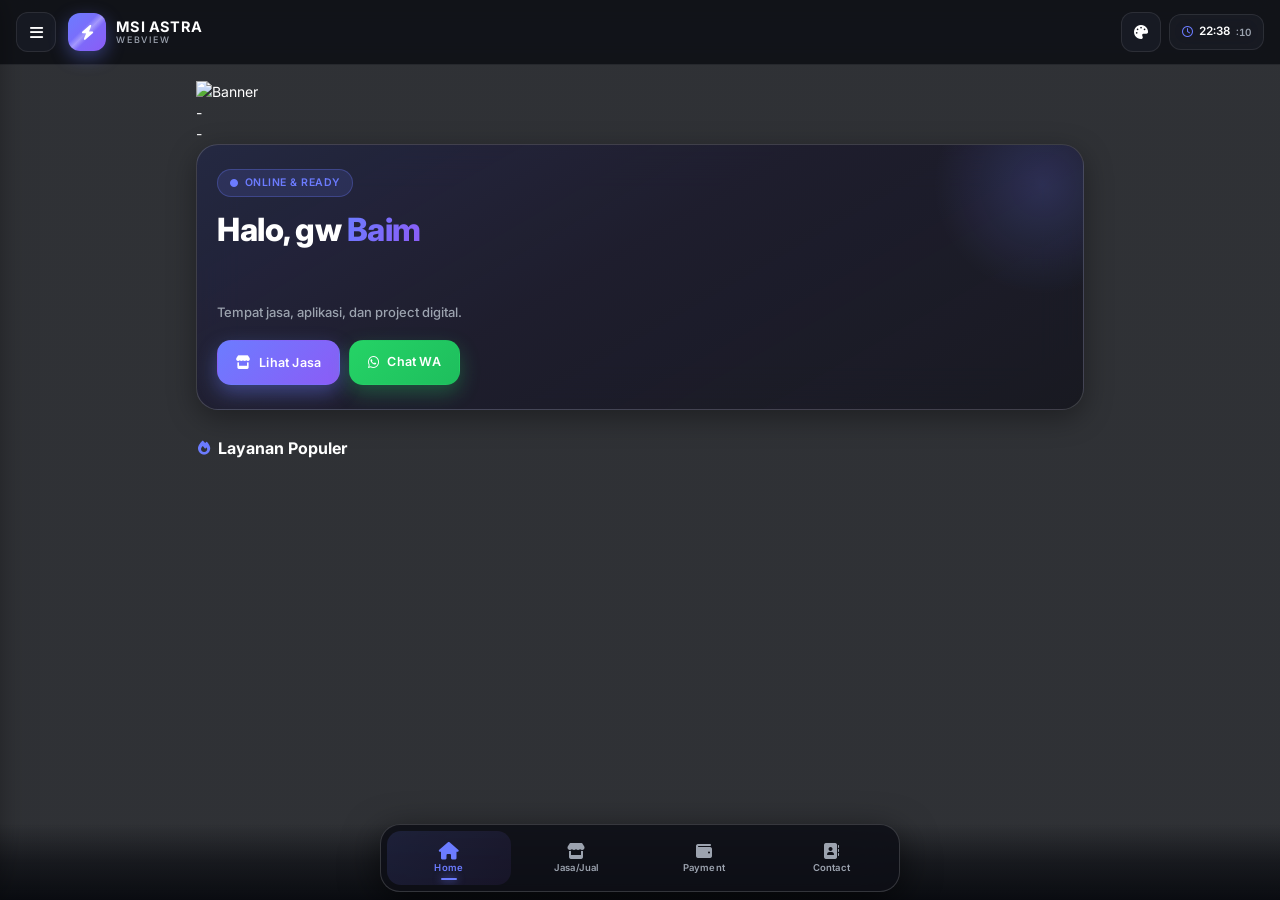
==== commit 95891ad6: "Update index.html" ====
--- a/index.html
+++ b/index.html
@@ -3,31 +3,25 @@
 <head>
 <meta charset="UTF-8">
 <meta name="viewport" content="width=device-width, initial-scale=1.0, maximum-scale=1.0, user-scalable=no, viewport-fit=cover">
-<meta name="theme-color" content="#080a0f">
+<meta name="theme-color" content="#000000">
 <title>MSI ASTRA</title>
-
 <link rel="stylesheet" href="https://cdnjs.cloudflare.com/ajax/libs/font-awesome/6.5.1/css/all.min.css">
-<link href="https://fonts.googleapis.com/css2?family=Inter:wght@300;400;500;600;700;800;900&display=swap" rel="stylesheet">
+<link href="https://fonts.googleapis.com/css2?family=Inter:wght@300;400;500;600;700;800;900&family=JetBrains+Mono:wght@400;500;700&display=swap" rel="stylesheet">
 <link rel="stylesheet" href="style.css">
 </head>
-
 <body>
 
-<!-- MAINTENANCE OVERLAY -->
 <div class="maintenance-overlay" id="userMaintOverlay">
   <div class="maintenance-card">
     <div class="maintenance-icon"><i class="fa-solid fa-screwdriver-wrench"></i></div>
-    <div class="maintenance-badge"><i class="fa-solid fa-circle"></i> Maintenance Mode</div>
+    <div class="maintenance-badge"><i class="fa-solid fa-circle"></i> Maintenance</div>
     <h2>Website Lagi <span class="mt-title-accent">Diperbaiki</span></h2>
     <p id="userMaintMsg">Kami sedang melakukan perbaikan.</p>
     <p id="userMaintEta" class="maint-eta"></p>
-    <button class="btn btn-primary btn-block" id="userMaintRefresh">
-      <i class="fa-solid fa-rotate"></i> Cek Lagi
-    </button>
-  </div>
-</div>
-
-<!-- CHANGELOG OVERLAY -->
+    <button class="btn btn-primary btn-block" id="userMaintRefresh"><i class="fa-solid fa-rotate"></i> Cek Lagi</button>
+  </div>
+</div>
+
 <div class="maintenance-overlay" id="changelogOverlay">
   <div class="maintenance-card changelog-card">
     <div class="changelog-icon"><i class="fa-solid fa-rocket"></i></div>
@@ -35,28 +29,20 @@
     <h2 id="changelogVersion">v1.0.0</h2>
     <p id="changelogDate" class="changelog-date"></p>
     <div class="changelog-list" id="changelogList"></div>
-    <button class="btn btn-primary btn-block" id="changelogClose" style="margin-top:18px">
-      <i class="fa-solid fa-check"></i> Oke, Mantap!
-    </button>
+    <button class="btn btn-primary btn-block" id="changelogClose" style="margin-top:18px"><i class="fa-solid fa-check"></i> Oke, Mantap!</button>
   </div>
 </div>
 
 <div class="app">
-
-  <!-- HEADER -->
   <header class="header">
-    <button class="header-btn" id="sidebarToggle" aria-label="Menu">
-      <i class="fa-solid fa-bars"></i>
-    </button>
+    <button class="header-btn" id="sidebarToggle"><i class="fa-solid fa-bars"></i></button>
     <div class="brand">
       <div class="brand-mark"><i class="fa-solid fa-bolt"></i></div>
-      <div class="brand-text">
-        <span>MSI ASTRA</span>
-        <small>WEBVIEW</small>
-      </div>
+      <div class="brand-text"><span>MSI ASTRA</span><small>WEBVIEW</small></div>
     </div>
     <div class="header-right">
-      <div class="clock" id="clock">
+      <button class="icon-btn" id="themeQuickBtn"><i class="fa-solid fa-palette"></i></button>
+      <div class="clock">
         <i class="fa-regular fa-clock"></i>
         <span id="clockTime">--:--</span>
         <span class="clock-sec" id="clockSec">:--</span>
@@ -64,79 +50,29 @@
     </div>
   </header>
 
-  <!-- SIDEBAR -->
   <div class="sidebar-overlay" id="sidebarOverlay"></div>
-  <aside class="sidebar" id="sidebar" aria-label="Menu samping">
+  <aside class="sidebar" id="sidebar">
     <div class="sidebar-head">
       <div class="sidebar-brand">
         <div class="brand-mark"><i class="fa-solid fa-bolt"></i></div>
-        <div class="brand-text">
-          <span>MSI ASTRA</span>
-          <small>SIDEBAR MENU</small>
-        </div>
-      </div>
-      <button class="icon-btn" id="sidebarClose" aria-label="Tutup">
-        <i class="fa-solid fa-xmark"></i>
-      </button>
-    </div>
-
-    <nav class="sidebar-nav">
-      <div class="sidebar-section-label">Menu</div>
-      <button class="sidebar-item" data-sidebar="about">
-        <div class="sidebar-item-icon"><i class="fa-solid fa-user-astronaut"></i></div>
-        <div class="sidebar-item-body">
-          <span>About Dev</span>
-          <small>Kenalan dikit</small>
-        </div>
-        <i class="fa-solid fa-chevron-right sidebar-chevron"></i>
-      </button>
-
-      <button class="sidebar-item" data-sidebar="lapor">
-        <div class="sidebar-item-icon accent-orange"><i class="fa-solid fa-bullhorn"></i></div>
-        <div class="sidebar-item-body">
-          <span>Lapor Bug / Saran / Ide</span>
-          <small>Kirim masukan lu</small>
-        </div>
-        <i class="fa-solid fa-chevron-right sidebar-chevron"></i>
-      </button>
-
-      <button class="sidebar-item" data-sidebar="order">
-        <div class="sidebar-item-icon accent-green"><i class="fa-solid fa-rocket"></i></div>
-        <div class="sidebar-item-body">
-          <span>Order APK / Web Auto</span>
-          <small>Bikin project lu</small>
-        </div>
-        <i class="fa-solid fa-chevron-right sidebar-chevron"></i>
-      </button>
-
-      <!-- Admin only -->
-      <div class="sidebar-section-label" id="adminSectionLabel" style="display:none">Admin</div>
-      <button class="sidebar-item" data-sidebar="admin" id="sidebarAdminBtn" style="display:none">
-        <div class="sidebar-item-icon accent-purple"><i class="fa-solid fa-sliders"></i></div>
-        <div class="sidebar-item-body">
-          <span>Admin Tools</span>
-          <small>Kelola website</small>
-        </div>
-        <i class="fa-solid fa-chevron-right sidebar-chevron"></i>
-      </button>
-    </nav>
-
+        <div class="brand-text"><span>MSI ASTRA</span><small>MENU</small></div>
+      </div>
+      <button class="icon-btn" id="sidebarClose"><i class="fa-solid fa-xmark"></i></button>
+    </div>
+    <nav class="sidebar-nav"></nav>
     <div class="sidebar-foot">
-      <button class="btn btn-ghost btn-block" id="themeBtn">
-        <i class="fa-solid fa-palette"></i> Ganti Tema
-      </button>
+      <button class="btn btn-ghost btn-block" id="themeBtn"><i class="fa-solid fa-palette"></i> Ganti Tema</button>
     </div>
   </aside>
 
-  <!-- MAIN CONTENT -->
   <main class="content">
-
-    <!-- HOME PAGE -->
     <section class="page active" id="page-home">
-      <!-- BANNER CAROUSEL -->
-      <div class="banner-carousel" id="bannerCarousel">
-        <div class="banner-track" id="bannerTrack"></div>
-        <div class="banner-dots" id="bannerDots"></div>
+      <div class="banner" id="banner">
+        <img id="bannerImg" alt="Banner" onerror="this.style.display='none'">
+        <div class="banner-content">
+          <div class="banner-title" id="bannerTitle">-</div>
+          <div class="banner-desc" id="bannerDesc">-</div>
+        </div>
       </div>
 
       <div class="hero">
@@ -153,43 +89,16 @@
         </div>
       </div>
 
-      <div class="quick-grid">
-        <div class="quick-card" data-sidebar="order">
-          <div class="quick-icon"><i class="fa-solid fa-rocket"></i></div>
-          <h4>Order Auto</h4>
-          <p>APK & Web</p>
-        </div>
-        <div class="quick-card" data-sidebar="lapor">
-          <div class="quick-icon"><i class="fa-solid fa-bullhorn"></i></div>
-          <h4>Lapor</h4>
-          <p>Bug/Saran</p>
-        </div>
-        <div class="quick-card" data-sidebar="about">
-          <div class="quick-icon"><i class="fa-solid fa-user-astronaut"></i></div>
-          <h4>About Dev</h4>
-          <p>Kenalan</p>
-        </div>
-        <div class="quick-card" data-nav="payment">
-          <div class="quick-icon"><i class="fa-solid fa-wallet"></i></div>
-          <h4>Payment</h4>
-          <p>Bayar gampang</p>
-        </div>
-      </div>
-
-      <div class="section-head">
-        <div class="section-title"><i class="fa-solid fa-fire"></i> Layanan Populer</div>
-      </div>
+      <div class="section-head"><div class="section-title"><i class="fa-solid fa-fire"></i> Layanan Populer</div></div>
       <div class="cards" id="homeServices"></div>
     </section>
 
-    <!-- SERVICES PAGE -->
     <section class="page" id="page-services">
       <div class="section-head">
         <div class="section-title"><i class="fa-solid fa-screwdriver-wrench"></i> Jasa</div>
         <div class="section-sub" id="servicesCount"></div>
       </div>
       <div class="cards" id="servicesGrid"></div>
-
       <div class="section-head" style="margin-top:26px">
         <div class="section-title"><i class="fa-solid fa-bag-shopping"></i> Produk</div>
         <div class="section-sub" id="productsCount"></div>
@@ -197,16 +106,10 @@
       <div class="cards" id="productsGrid"></div>
     </section>
 
-    <!-- PAYMENT PAGE -->
     <section class="page" id="page-payment">
-      <div class="section-head">
-        <div class="section-title"><i class="fa-solid fa-credit-card"></i> Metode Pembayaran</div>
-      </div>
+      <div class="section-head"><div class="section-title"><i class="fa-solid fa-credit-card"></i> Metode Pembayaran</div></div>
       <div class="pay-grid" id="payGrid"></div>
-
-      <div class="section-head" style="margin-top:26px">
-        <div class="section-title"><i class="fa-solid fa-circle-check"></i> Konfirmasi</div>
-      </div>
+      <div class="section-head" style="margin-top:26px"><div class="section-title"><i class="fa-solid fa-circle-check"></i> Konfirmasi</div></div>
       <div class="pay-card" style="cursor:default">
         <div class="pay-icon" style="color:#25d366"><i class="fa-brands fa-whatsapp"></i></div>
         <div class="pay-body">
@@ -217,144 +120,90 @@
       </div>
     </section>
 
-    <!-- CONTACT PAGE -->
     <section class="page" id="page-contact">
-      <div class="section-head">
-        <div class="section-title"><i class="fa-solid fa-address-book"></i> Hubungi Gw</div>
-      </div>
-
+      <div class="section-head"><div class="section-title"><i class="fa-solid fa-address-book"></i> Hubungi Gw</div></div>
       <div class="contact-hero">
         <img id="contactAvatar" alt="Avatar" onerror="this.style.display='none'">
-        <div class="contact-info">
-          <h2 id="contactName">Baim</h2>
-          <p id="contactRole">AI-Assisted Developer</p>
-        </div>
-      </div>
-
+        <div class="contact-info"><h2 id="contactName">Baim</h2><p id="contactRole">AI-Assisted Developer</p></div>
+      </div>
       <div class="contact-list">
         <a class="contact-item" id="contactWa" target="_blank" rel="noopener">
-          <div class="contact-icon" style="background:linear-gradient(135deg,#25d366,#1ebe5d)">
-            <i class="fa-brands fa-whatsapp"></i>
-          </div>
-          <div class="contact-body">
-            <span>WhatsApp</span>
-            <small>Chat langsung</small>
-          </div>
+          <div class="contact-icon" style="background:linear-gradient(135deg,#25d366,#1ebe5d)"><i class="fa-brands fa-whatsapp"></i></div>
+          <div class="contact-body"><span>WhatsApp</span><small>Chat langsung</small></div>
           <i class="fa-solid fa-chevron-right contact-chevron"></i>
         </a>
-
         <a class="contact-item" id="contactChannel" target="_blank" rel="noopener">
-          <div class="contact-icon" style="background:linear-gradient(135deg,#25d366,#128c7e)">
-            <i class="fa-solid fa-bullhorn"></i>
-          </div>
-          <div class="contact-body">
-            <span>Saluran WhatsApp</span>
-            <small>Info & update</small>
-          </div>
+          <div class="contact-icon" style="background:linear-gradient(135deg,#25d366,#128c7e)"><i class="fa-solid fa-bullhorn"></i></div>
+          <div class="contact-body"><span>Saluran WhatsApp</span><small>Info & update</small></div>
           <i class="fa-solid fa-chevron-right contact-chevron"></i>
         </a>
-
         <button class="contact-item" data-sidebar="about">
-          <div class="contact-icon" style="background:linear-gradient(135deg,var(--primary),var(--secondary))">
-            <i class="fa-solid fa-user-astronaut"></i>
-          </div>
-          <div class="contact-body">
-            <span>About Dev</span>
-            <small>Profil lengkap</small>
-          </div>
+          <div class="contact-icon" style="background:linear-gradient(135deg,var(--primary),var(--secondary))"><i class="fa-solid fa-user-astronaut"></i></div>
+          <div class="contact-body"><span>About Dev</span><small>Profil lengkap</small></div>
           <i class="fa-solid fa-chevron-right contact-chevron"></i>
         </button>
-
         <button class="contact-item" data-sidebar="lapor">
-          <div class="contact-icon" style="background:linear-gradient(135deg,#f59e0b,#f97316)">
-            <i class="fa-solid fa-bullhorn"></i>
-          </div>
-          <div class="contact-body">
-            <span>Lapor Bug / Saran</span>
-            <small>Kirim masukan</small>
-          </div>
+          <div class="contact-icon" style="background:linear-gradient(135deg,#f59e0b,#f97316)"><i class="fa-solid fa-bullhorn"></i></div>
+          <div class="contact-body"><span>Lapor Bug / Saran</span><small>Kirim masukan</small></div>
           <i class="fa-solid fa-chevron-right contact-chevron"></i>
         </button>
       </div>
     </section>
-
   </main>
 
-  <!-- BOTTOM NAV -->
   <div class="bottom-dock">
     <div class="dock-inner">
-      <nav class="nav-inner" aria-label="Navigasi utama">
-        <button class="nav-item active" data-page="home">
-          <i class="fa-solid fa-house"></i>
-          <span>Home</span>
-        </button>
-        <button class="nav-item" data-page="services">
-          <i class="fa-solid fa-store"></i>
-          <span>Jasa/Jual</span>
-        </button>
-        <button class="nav-item" data-page="payment">
-          <i class="fa-solid fa-wallet"></i>
-          <span>Payment</span>
-        </button>
-        <button class="nav-item" data-page="contact">
-          <i class="fa-solid fa-address-book"></i>
-          <span>Contact</span>
-        </button>
+      <nav class="nav-inner">
+        <button class="nav-item active" data-page="home"><i class="fa-solid fa-house"></i><span>Home</span></button>
+        <button class="nav-item" data-page="services"><i class="fa-solid fa-store"></i><span>Jasa/Jual</span></button>
+        <button class="nav-item" data-page="payment"><i class="fa-solid fa-wallet"></i><span>Payment</span></button>
+        <button class="nav-item" data-page="contact"><i class="fa-solid fa-address-book"></i><span>Contact</span></button>
       </nav>
     </div>
   </div>
 </div>
 
-<!-- FULLSCREEN PAGES (About, Lapor, Order) -->
 <div class="fullpage" id="fullpage">
   <div class="fullpage-head">
     <button class="icon-btn" id="fullpageBack"><i class="fa-solid fa-arrow-left"></i></button>
-    <div class="fullpage-title" id="fullpageTitle">-</div>
-    <div style="width:38px"></div>
+    <div class="fullpage-title-wrap">
+      <div class="fullpage-title" id="fullpageTitle">-</div>
+      <div class="fullpage-subtitle" id="fullpageSubtitle">MSI ASTRA</div>
+    </div>
+    <div style="width:40px"></div>
   </div>
   <div class="fullpage-body" id="fullpageBody"></div>
 </div>
 
-<!-- DETAIL MODAL -->
-<div class="modal" id="detailModal" role="dialog" aria-modal="true">
+<div class="modal" id="detailModal">
   <div class="modal-box">
     <button class="modal-close" id="modalClose"><i class="fa-solid fa-xmark"></i></button>
     <div class="modal-head">
       <div class="card-icon" id="modalIcon"><i class="fa-solid fa-box"></i></div>
-      <div style="flex:1;min-width:0">
-        <div class="modal-title" id="modalTitle">-</div>
-        <div id="modalBadge"></div>
-      </div>
+      <div style="flex:1;min-width:0"><div class="modal-title" id="modalTitle">-</div><div id="modalBadge"></div></div>
     </div>
     <div class="modal-price" id="modalPrice">-</div>
     <div class="modal-desc" id="modalDesc">-</div>
-    <a class="btn btn-wa btn-block" id="modalWa" target="_blank" rel="noopener">
-      <i class="fa-brands fa-whatsapp"></i> Tanya via WhatsApp
-    </a>
-  </div>
-</div>
-
-<!-- QRIS MODAL -->
-<div class="modal" id="qrisModal" role="dialog" aria-modal="true">
+    <a class="btn btn-wa btn-block" id="modalWa" target="_blank" rel="noopener"><i class="fa-brands fa-whatsapp"></i> Tanya via WhatsApp</a>
+  </div>
+</div>
+
+<div class="modal" id="qrisModal">
   <div class="modal-box">
     <button class="modal-close" id="qrisClose"><i class="fa-solid fa-xmark"></i></button>
-    <div style="text-align:center;margin-bottom:14px">
-      <div class="modal-title">QRIS</div>
-      <div style="font-size:11.5px;color:var(--muted);margin-top:2px">Scan buat bayar</div>
-    </div>
+    <div style="text-align:center;margin-bottom:14px"><div class="modal-title">QRIS</div><div style="font-size:11.5px;color:var(--muted);margin-top:2px">Scan buat bayar</div></div>
     <img class="qris-modal-img" id="qrisImg" alt="QRIS" onerror="this.style.display='none'">
   </div>
 </div>
 
-<!-- ADMIN LOGIN MODAL -->
-<div class="modal" id="adminLoginModal" role="dialog" aria-modal="true">
+<div class="modal" id="adminLoginModal">
   <div class="modal-box" style="max-width:400px">
     <button class="modal-close" id="adminLoginClose"><i class="fa-solid fa-xmark"></i></button>
     <div style="text-align:center;padding:8px 0 20px">
       <div class="admin-icon"><i class="fa-solid fa-lock"></i></div>
       <div class="modal-title" style="margin-top:16px;font-size:17px">Admin Access</div>
       <p style="font-size:11.5px;color:var(--muted);margin-top:6px;line-height:1.5">
-        Masukkan admin key. Key cuma bisa dipakai <b style="color:var(--primary)">1x</b>.
+        Key cuma bisa dipakai <b style="color:var(--primary)">1x</b> di satu device.
       </p>
     </div>
     <div class="field">
@@ -362,28 +211,24 @@
       <input type="password" id="adminKeyInput" placeholder="••••••••" autocomplete="current-password">
     </div>
     <p id="adminLoginErr" class="err-msg" style="display:none"></p>
-    <button class="btn btn-primary btn-block" id="adminLoginSubmit" style="margin-top:14px">
-      <i class="fa-solid fa-unlock"></i> Masuk
-    </button>
-  </div>
-</div>
-
-<!-- ADMIN PANEL MODAL -->
-<div class="modal" id="adminPanelModal" role="dialog" aria-modal="true">
-  <div class="modal-box" id="adminPanelBox" style="max-width:600px"></div>
-</div>
-
-<!-- THEME PANEL -->
+    <button class="btn btn-primary btn-block" id="adminLoginSubmit" style="margin-top:14px"><i class="fa-solid fa-unlock"></i> Masuk</button>
+  </div>
+</div>
+
+<div class="modal" id="adminPanelModal">
+  <div class="modal-box" id="adminPanelBox" style="max-width:640px"></div>
+</div>
+
 <div class="theme-panel" id="themePanel">
   <div class="theme-box">
     <h3><i class="fa-solid fa-palette" style="color:var(--primary)"></i> Ganti Tema</h3>
-    <p>Pilih warna aksen yang lu suka.</p>
+    <p>Pilih tema yang lu suka. Banner & warna otomatis ikut.</p>
     <div class="theme-grid" id="themeGrid"></div>
     <button class="btn btn-ghost btn-block" id="themeClose">Tutup</button>
   </div>
 </div>
 
-<div class="toast-wrap" id="toastWrap" aria-live="polite"></div>
+<div class="toast-wrap" id="toastWrap"></div>
 
 <script src="script.js" defer></script>
 </body>
--- a/style.css
+++ b/style.css
@@ -1,36 +1,37 @@
 :root{
   --primary:#6c7cff;
   --primary-soft:rgba(108,124,255,0.14);
-  --primary-glow:rgba(108,124,255,0.35);
+  --primary-glow:rgba(108,124,255,0.4);
   --secondary:#8b5cf6;
   --discord:#5865F2;
 
   --bg-image: url('https://i.ibb.co.com/JFRZjyc8/8d66d28303142a3c0ee9abc3030c811d.gif');
-  --bg-opacity: 0.55;
-
-  --surface:rgba(20,22,29,0.94);
-  --surface-2:rgba(26,29,38,0.94);
-  --surface-3:rgba(32,36,46,0.96);
-  --nav-bg:rgba(15,17,23,0.94);
-  --header-bg:rgba(8,10,15,0.92);
-
-  --border:rgba(255,255,255,0.08);
-  --border-strong:rgba(255,255,255,0.14);
+  --bg-opacity: 0.6;
+
+  --surface:rgba(18,20,28,0.78);
+  --surface-2:rgba(26,29,38,0.85);
+  --surface-3:rgba(34,38,50,0.9);
+  --nav-bg:rgba(13,15,22,0.85);
+  --header-bg:rgba(8,10,15,0.75);
+
+  --border:rgba(255,255,255,0.09);
+  --border-strong:rgba(255,255,255,0.16);
   --text:#ffffff;
   --muted:#9ca3af;
   --muted-2:#6b7280;
-  --radius-lg:20px;
-  --radius-md:14px;
-  --shadow-soft:0 6px 20px rgba(0,0,0,0.35);
-  --shadow-strong:0 12px 32px rgba(0,0,0,0.5);
-  --nav-h:62px;
-  --quote-h:44px;
+  --radius-lg:22px;
+  --radius-md:16px;
+  --radius-sm:12px;
+  --shadow-soft:0 8px 28px rgba(0,0,0,0.35);
+  --shadow-strong:0 16px 40px rgba(0,0,0,0.55);
+  --nav-h:66px;
   --ease:cubic-bezier(.22,.61,.36,1);
   --ease-out:cubic-bezier(.16,1,.3,1);
+  --ease-lux:cubic-bezier(.65,.05,.36,1);
 }
 
 *,*::before,*::after{box-sizing:border-box;margin:0;padding:0;-webkit-tap-highlight-color:transparent}
-html{-webkit-text-size-adjust:100%}
+html{-webkit-text-size-adjust:100%;scroll-behavior:smooth}
 body{
   font-family:'Inter',-apple-system,BlinkMacSystemFont,'Segoe UI',sans-serif;
   color:var(--text);
@@ -38,81 +39,215 @@
   min-height:100vh;min-height:100dvh;
   -webkit-font-smoothing:antialiased;
   font-size:14px;line-height:1.5;
-  position:relative;
   background-color: rgba(8,10,15,var(--bg-opacity));
   background-image:
     linear-gradient(rgba(8,10,15,var(--bg-opacity)), rgba(8,10,15,var(--bg-opacity))),
     var(--bg-image);
   background-size: cover;
   background-position: center center;
+  background-attachment: fixed;
   background-repeat: no-repeat;
 }
+body.no-scroll{overflow:hidden;position:fixed;width:100%;height:100%}
 img{max-width:100%;display:block}
 button{font-family:inherit;cursor:pointer;border:none;background:none;color:inherit}
 a{color:inherit;text-decoration:none}
-ul{list-style:none}
-::-webkit-scrollbar{width:5px;height:5px}
+::-webkit-scrollbar{width:6px;height:6px}
 ::-webkit-scrollbar-track{background:transparent}
-::-webkit-scrollbar-thumb{background:rgba(255,255,255,0.12);border-radius:3px}
+::-webkit-scrollbar-thumb{background:rgba(255,255,255,0.15);border-radius:3px}
 
 .app{position:relative;min-height:100vh;min-height:100dvh;display:flex;flex-direction:column}
+
+/* HEADER */
+.header{
+  position:sticky;top:0;z-index:50;padding:12px 16px;
+  display:flex;align-items:center;gap:12px;
+  background:var(--header-bg);
+  backdrop-filter:blur(20px) saturate(180%);
+  -webkit-backdrop-filter:blur(20px) saturate(180%);
+  border-bottom:1px solid var(--border);
+}
+.header-btn{
+  width:40px;height:40px;border-radius:12px;
+  background:var(--surface-2);border:1px solid var(--border);
+  display:grid;place-items:center;font-size:15px;
+  transition:all .25s var(--ease-out);flex-shrink:0;
+}
+.header-btn:active{transform:scale(.92)}
+.brand{display:flex;align-items:center;gap:10px;flex:1;min-width:0}
+.brand-mark{
+  width:38px;height:38px;border-radius:12px;
+  background:linear-gradient(135deg,var(--primary),var(--secondary));
+  display:grid;place-items:center;font-size:15px;color:#fff;
+  box-shadow:0 6px 18px var(--primary-glow);flex-shrink:0;
+  position:relative;overflow:hidden;
+}
+.brand-mark::after{
+  content:"";position:absolute;inset:0;
+  background:linear-gradient(135deg, transparent 40%, rgba(255,255,255,0.3) 50%, transparent 60%);
+  animation:shine 3s ease infinite;
+}
+@keyframes shine{0%,100%{transform:translateX(-100%)}50%,60%{transform:translateX(100%)}}
+.brand-text{display:flex;flex-direction:column;line-height:1.1;min-width:0}
+.brand-text span{font-weight:700;letter-spacing:.4px;font-size:14.5px;white-space:nowrap;overflow:hidden;text-overflow:ellipsis}
+.brand-text small{font-size:9px;color:var(--muted);font-weight:500;letter-spacing:1.8px}
+.header-right{display:flex;align-items:center;gap:8px;flex-shrink:0}
+.clock{
+  display:flex;align-items:center;gap:6px;padding:8px 12px;border-radius:12px;
+  background:var(--surface-2);border:1px solid var(--border);
+  font-size:11.5px;font-weight:600;font-variant-numeric:tabular-nums;
+  backdrop-filter:blur(10px);
+}
+.clock i{color:var(--primary);font-size:11px}
+.clock .clock-sec{color:var(--muted);font-size:10px}
+.icon-btn{
+  width:40px;height:40px;border-radius:12px;
+  background:var(--surface-2);border:1px solid var(--border);
+  display:grid;place-items:center;font-size:14px;
+  transition:all .25s var(--ease-out);
+}
+.icon-btn:active{transform:scale(.9)}
+
+/* SIDEBAR */
+.sidebar-overlay{
+  position:fixed;inset:0;z-index:100;
+  background:rgba(0,0,0,0.65);backdrop-filter:blur(4px);
+  opacity:0;pointer-events:none;transition:opacity .3s var(--ease);
+}
+.sidebar-overlay.show{opacity:1;pointer-events:auto}
+.sidebar{
+  position:fixed;top:0;left:0;bottom:0;z-index:101;
+  width:min(320px, 88vw);
+  background:linear-gradient(180deg, rgba(18,20,28,0.98) 0%, rgba(13,15,22,0.98) 100%);
+  backdrop-filter:blur(24px) saturate(180%);
+  border-right:1px solid var(--border-strong);
+  display:flex;flex-direction:column;
+  transform:translateX(-105%);
+  transition:transform .4s var(--ease-lux);
+  box-shadow:8px 0 32px rgba(0,0,0,0.5);
+}
+.sidebar.show{transform:translateX(0)}
+.sidebar-head{
+  display:flex;align-items:center;justify-content:space-between;gap:10px;
+  padding:18px 16px;
+  border-bottom:1px solid var(--border);
+}
+.sidebar-brand{display:flex;align-items:center;gap:10px;min-width:0}
+.sidebar-brand .brand-mark{width:36px;height:36px;font-size:14px}
+.sidebar-brand .brand-text span{font-size:14px}
+.sidebar-brand .brand-text small{font-size:8.5px}
+.sidebar-nav{flex:1;overflow-y:auto;padding:14px 12px}
+.sidebar-section-label{
+  font-size:10px;font-weight:700;color:var(--muted-2);
+  letter-spacing:1.5px;text-transform:uppercase;
+  padding:8px 12px 10px;
+}
+.sidebar-item{
+  width:100%;padding:12px;
+  display:flex;align-items:center;gap:12px;
+  border-radius:14px;margin-bottom:4px;
+  transition:all .25s var(--ease-out);
+  text-align:left;
+  border:1px solid transparent;
+}
+.sidebar-item:hover,.sidebar-item:active{
+  background:var(--primary-soft);
+  border-color:rgba(108,124,255,0.25);
+}
+.sidebar-item-icon{
+  width:40px;height:40px;border-radius:12px;
+  background:linear-gradient(135deg,var(--primary-soft),rgba(139,92,246,0.1));
+  border:1px solid rgba(108,124,255,0.25);
+  display:grid;place-items:center;font-size:15px;color:var(--primary);
+  flex-shrink:0;
+}
+.sidebar-item-icon.accent-orange{
+  background:linear-gradient(135deg,rgba(245,158,11,0.15),rgba(249,115,22,0.1));
+  border-color:rgba(245,158,11,0.3);color:#fbbf24;
+}
+.sidebar-item-icon.accent-green{
+  background:linear-gradient(135deg,rgba(34,197,94,0.15),rgba(16,185,129,0.1));
+  border-color:rgba(34,197,94,0.3);color:#4ade80;
+}
+.sidebar-item-icon.accent-purple{
+  background:linear-gradient(135deg,rgba(168,85,247,0.15),rgba(139,92,246,0.1));
+  border-color:rgba(168,85,247,0.3);color:#c084fc;
+}
+.sidebar-item-body{flex:1;min-width:0}
+.sidebar-item-body span{display:block;font-size:13px;font-weight:600;line-height:1.3}
+.sidebar-item-body small{display:block;font-size:10.5px;color:var(--muted);margin-top:1px}
+.sidebar-chevron{font-size:11px;color:var(--muted-2);flex-shrink:0}
+.sidebar-foot{padding:14px 12px;border-top:1px solid var(--border)}
+
+/* CONTENT */
 main.content{
   flex:1;width:100%;max-width:920px;margin:0 auto;
-  padding:6px 16px calc(var(--nav-h) + var(--quote-h) + 40px + env(safe-area-inset-bottom, 0px));
+  padding:16px 16px calc(var(--nav-h) + 40px + env(safe-area-inset-bottom, 0px));
   position:relative;z-index:1;
 }
-.layout-grid{display:block}
-.side-suggest{display:none}
-
-/* HEADER */
-.header{
-  position:sticky;top:0;z-index:40;padding:12px 16px;
-  display:flex;align-items:center;justify-content:space-between;gap:10px;
-  background:var(--header-bg);
-  backdrop-filter:blur(10px);-webkit-backdrop-filter:blur(10px);
-  border-bottom:1px solid var(--border);
-}
-.brand{display:flex;align-items:center;gap:10px;font-weight:700;letter-spacing:.4px;font-size:15px;min-width:0}
-.brand-mark{
-  width:34px;height:34px;border-radius:10px;
-  background:linear-gradient(135deg,var(--primary),var(--secondary));
-  display:grid;place-items:center;font-size:14px;color:#fff;
-  box-shadow:0 4px 12px var(--primary-glow);flex-shrink:0;
-}
-.brand-text{display:flex;flex-direction:column;line-height:1.1;min-width:0}
-.brand-text span{white-space:nowrap;overflow:hidden;text-overflow:ellipsis}
-.brand-text small{font-size:9.5px;color:var(--muted);font-weight:500;letter-spacing:1.6px}
-.header-right{display:flex;align-items:center;gap:8px;flex-shrink:0}
-.clock{
-  display:flex;align-items:center;gap:6px;padding:7px 11px;border-radius:11px;
-  background:var(--surface);border:1px solid var(--border);
-  font-size:11.5px;font-weight:600;font-variant-numeric:tabular-nums;letter-spacing:.3px;
-}
-.clock i{color:var(--primary);font-size:11px}
-.clock .clock-sec{color:var(--muted);font-size:10px;margin-left:2px}
-.icon-btn{
-  width:38px;height:38px;border-radius:11px;
-  background:var(--surface);border:1px solid var(--border);
-  display:grid;place-items:center;color:var(--text);font-size:14px;
-  transition:transform .25s var(--ease-out);
-}
-.icon-btn:active{transform:scale(.9)}
 
 /* PAGES */
 .page{display:none}
-.page.active{display:block;animation:pageIn .4s var(--ease-out)}
-.page:not(.active){content-visibility:hidden}
-@keyframes pageIn{from{opacity:0;transform:translateY(8px)}to{opacity:1;transform:translateY(0)}}
-
-.section-head{display:flex;align-items:center;justify-content:space-between;margin:22px 2px 12px;gap:10px}
-.section-title{font-size:15px;font-weight:700;display:flex;align-items:center;gap:8px}
+.page.active{display:block;animation:pageIn .5s var(--ease-out)}
+@keyframes pageIn{from{opacity:0;transform:translateY(12px)}to{opacity:1;transform:translateY(0)}}
+
+.section-head{display:flex;align-items:center;justify-content:space-between;margin:26px 2px 14px;gap:10px}
+.section-title{font-size:16px;font-weight:700;display:flex;align-items:center;gap:8px}
 .section-title i{color:var(--primary);font-size:14px}
-.section-sub{font-size:11.5px;color:var(--muted);font-weight:400}
+.section-sub{font-size:11.5px;color:var(--muted)}
+
+/* BANNER CAROUSEL */
+.banner-carousel{
+  position:relative;width:100%;aspect-ratio:16/9;
+  border-radius:var(--radius-lg);overflow:hidden;
+  border:1px solid var(--border-strong);
+  box-shadow:var(--shadow-soft);
+  margin-bottom:18px;
+  background:var(--surface);
+  contain:content;
+}
+.banner-track{
+  position:relative;width:100%;height:100%;
+  display:flex;transition:transform .7s var(--ease-lux);
+}
+.banner-slide{
+  min-width:100%;height:100%;position:relative;
+  display:flex;align-items:flex-end;
+  overflow:hidden;
+}
+.banner-slide img{
+  position:absolute;inset:0;width:100%;height:100%;
+  object-fit:cover;
+  transition:transform 6s ease-out;
+}
+.banner-slide.active img{transform:scale(1.08)}
+.banner-slide::after{
+  content:"";position:absolute;inset:0;
+  background:linear-gradient(180deg, transparent 30%, rgba(0,0,0,0.75) 100%);
+}
+.banner-slide-content{
+  position:relative;z-index:1;
+  padding:18px;
+  width:100%;
+}
+.banner-slide-title{font-size:17px;font-weight:800;letter-spacing:-.3px;margin-bottom:4px}
+.banner-slide-desc{font-size:12px;color:rgba(255,255,255,0.75);line-height:1.4}
+.banner-dots{
+  position:absolute;bottom:12px;left:50%;transform:translateX(-50%);
+  display:flex;gap:6px;z-index:2;
+}
+.banner-dot{
+  width:6px;height:6px;border-radius:50%;
+  background:rgba(255,255,255,0.4);
+  transition:all .3s var(--ease);
+}
+.banner-dot.active{background:#fff;width:20px;border-radius:3px}
 
 /* HERO */
 .hero{
-  position:relative;padding:24px 20px 22px;border-radius:var(--radius-lg);
-  background:linear-gradient(150deg, rgba(108,124,255,0.14) 0%, rgba(139,92,246,0.06) 45%, transparent 100%), var(--surface);
+  position:relative;padding:24px 20px;border-radius:var(--radius-lg);
+  background:linear-gradient(150deg, rgba(108,124,255,0.15) 0%, rgba(139,92,246,0.06) 45%, transparent 100%), var(--surface);
+  backdrop-filter:blur(20px) saturate(180%);
   border:1px solid var(--border-strong);
   box-shadow:var(--shadow-soft);
   overflow:hidden;contain:content;
@@ -120,23 +255,27 @@
 .hero::before{
   content:"";position:absolute;top:-70px;right:-70px;width:220px;height:220px;
   background:radial-gradient(circle, var(--primary-glow) 0%, transparent 70%);
-  opacity:.45;pointer-events:none;
+  opacity:.5;pointer-events:none;
+  animation:heroGlow 8s ease infinite;
+}
+@keyframes heroGlow{
+  0%,100%{transform:translate(0,0) scale(1);opacity:.4}
+  50%{transform:translate(-20px,20px) scale(1.15);opacity:.6}
 }
 .hero-badge{
-  display:inline-flex;align-items:center;gap:6px;padding:5px 11px;border-radius:999px;
-  background:var(--primary-soft);border:1px solid rgba(108,124,255,0.28);
+  display:inline-flex;align-items:center;gap:6px;padding:5px 12px;border-radius:999px;
+  background:var(--primary-soft);border:1px solid rgba(108,124,255,0.3);
   font-size:10.5px;font-weight:600;letter-spacing:.5px;text-transform:uppercase;
   color:var(--primary);margin-bottom:14px;
 }
 .hero-badge i{font-size:8px;animation:pulseDot 1.8s ease infinite}
 @keyframes pulseDot{0%,100%{opacity:1}50%{opacity:.4}}
 
-.welcome-rotate{position:relative;min-height:84px;margin-bottom:10px}
+.welcome-rotate{position:relative;min-height:84px;margin-bottom:8px}
 .welcome-item{
   position:absolute;inset:0;
-  font-size:clamp(24px,6.5vw,34px);font-weight:800;line-height:1.18;letter-spacing:-.5px;
-  opacity:0;
-  transform:translate3d(0,20px,0) scale(.96);
+  font-size:clamp(24px,6.5vw,32px);font-weight:800;line-height:1.18;letter-spacing:-.5px;
+  opacity:0;transform:translate3d(0,20px,0) scale(.96);
   transition:opacity .7s var(--ease-out), transform .8s var(--ease-out);
   pointer-events:none;
 }
@@ -147,47 +286,53 @@
   background-size:200% 100%;
   -webkit-background-clip:text;background-clip:text;
   -webkit-text-fill-color:transparent;
-}
-.hero-sub{font-size:13px;color:var(--muted);margin-bottom:8px;font-weight:500}
-.hero-desc-rotate{position:relative;min-height:42px;margin-bottom:18px}
-.hero-desc-item{
-  position:absolute;inset:0;font-size:12.5px;color:var(--muted-2);line-height:1.7;
-  opacity:0;transform:translate3d(0,10px,0);
-  transition:opacity .6s var(--ease-out), transform .7s var(--ease-out);
-  pointer-events:none;
-}
-.hero-desc-item.active{opacity:1;transform:translate3d(0,0,0);position:relative}
-.hero-desc-item.leaving{opacity:0;transform:translate3d(0,-10px,0)}
-.hero-desc-item .accent{color:var(--primary);font-weight:600}
+  animation:gradientFlow 4s ease infinite;
+}
+@keyframes gradientFlow{0%,100%{background-position:0% 50%}50%{background-position:100% 50%}}
+.hero-sub{font-size:13px;color:var(--muted);margin-bottom:18px;font-weight:500}
 .hero-actions{display:flex;flex-wrap:wrap;gap:9px}
 
 /* BUTTONS */
 .btn{
   display:inline-flex;align-items:center;justify-content:center;gap:8px;
-  padding:11px 16px;border-radius:12px;font-size:12.5px;font-weight:600;letter-spacing:.2px;
-  transition:transform .25s var(--ease-out);
-  border:1px solid transparent;white-space:nowrap;cursor:pointer;
-}
+  padding:12px 18px;border-radius:14px;
+  font-size:12.5px;font-weight:600;letter-spacing:.2px;
+  transition:all .25s var(--ease-out);
+  border:1px solid transparent;white-space:nowrap;
+  position:relative;overflow:hidden;
+}
+.btn::after{
+  content:"";position:absolute;inset:0;
+  background:linear-gradient(135deg, transparent 40%, rgba(255,255,255,0.15) 50%, transparent 60%);
+  transform:translateX(-100%);transition:transform .6s;
+}
+.btn:hover::after{transform:translateX(100%)}
 .btn:active{transform:scale(.96)}
-.btn:disabled{opacity:.55;cursor:not-allowed;transform:none !important}
+.btn:disabled{opacity:.5;cursor:not-allowed;transform:none !important}
 .btn i{font-size:13px}
-.btn-primary{background:linear-gradient(135deg,var(--primary),var(--secondary));color:#fff;box-shadow:0 6px 16px var(--primary-glow)}
-.btn-ghost{background:var(--surface-2);border-color:var(--border-strong);color:var(--text)}
-.btn-wa{background:linear-gradient(135deg,#25d366,#1ebe5d);color:#fff;box-shadow:0 6px 16px rgba(37,211,102,0.25)}
-.btn-discord{background:linear-gradient(135deg,#5865F2,#4752C4);color:#fff;box-shadow:0 6px 16px rgba(88,101,242,0.3)}
+.btn-primary{background:linear-gradient(135deg,var(--primary),var(--secondary));color:#fff;box-shadow:0 8px 20px var(--primary-glow)}
+.btn-ghost{background:var(--surface-2);border-color:var(--border-strong);color:var(--text);backdrop-filter:blur(10px)}
+.btn-wa{background:linear-gradient(135deg,#25d366,#1ebe5d);color:#fff;box-shadow:0 8px 20px rgba(37,211,102,0.3)}
+.btn-discord{background:linear-gradient(135deg,#5865F2,#4752C4);color:#fff}
 .btn-block{width:100%}
 
 /* QUICK GRID */
 .quick-grid{display:grid;grid-template-columns:repeat(2,1fr);gap:10px;margin-top:16px}
 .quick-card{
-  padding:14px;border-radius:var(--radius-md);background:var(--surface);
-  border:1px solid var(--border);display:flex;flex-direction:column;gap:8px;
-  transition:transform .22s var(--ease-out);cursor:pointer;contain:content;
-}
-.quick-card:active{transform:scale(.97)}
+  padding:14px;border-radius:var(--radius-md);
+  background:var(--surface);
+  backdrop-filter:blur(14px) saturate(180%);
+  border:1px solid var(--border);
+  display:flex;flex-direction:column;gap:8px;
+  transition:all .25s var(--ease-out);
+  cursor:pointer;contain:content;
+}
+.quick-card:active{transform:scale(.97);border-color:var(--primary)}
 .quick-icon{
-  width:34px;height:34px;border-radius:10px;background:var(--primary-soft);color:var(--primary);
-  display:grid;place-items:center;font-size:14px;border:1px solid rgba(108,124,255,0.22);
+  width:36px;height:36px;border-radius:11px;
+  background:linear-gradient(135deg,var(--primary-soft),rgba(139,92,246,0.08));
+  color:var(--primary);display:grid;place-items:center;font-size:15px;
+  border:1px solid rgba(108,124,255,0.25);
 }
 .quick-card h4{font-size:12.5px;font-weight:600}
 .quick-card p{font-size:10.5px;color:var(--muted-2);line-height:1.4}
@@ -195,17 +340,19 @@
 /* CARDS */
 .cards{display:grid;grid-template-columns:1fr;gap:11px}
 .card{
-  position:relative;padding:15px;border-radius:var(--radius-md);background:var(--surface);
-  border:1px solid var(--border);box-shadow:0 4px 14px rgba(0,0,0,0.2);
-  transition:transform .22s var(--ease-out);
+  position:relative;padding:16px;border-radius:var(--radius-md);
+  background:var(--surface);
+  backdrop-filter:blur(14px) saturate(180%);
+  border:1px solid var(--border);box-shadow:0 6px 18px rgba(0,0,0,0.2);
+  transition:all .3s var(--ease-out);
   cursor:pointer;overflow:hidden;display:flex;gap:13px;contain:content;
 }
-.card:active{transform:scale(.985)}
+.card:active{transform:scale(.985);border-color:rgba(108,124,255,0.3)}
 .card-icon{
-  flex-shrink:0;width:44px;height:44px;border-radius:12px;
-  background:linear-gradient(135deg,var(--primary-soft), rgba(139,92,246,0.08));
-  border:1px solid rgba(108,124,255,0.22);display:grid;place-items:center;
-  color:var(--primary);font-size:17px;
+  flex-shrink:0;width:46px;height:46px;border-radius:13px;
+  background:linear-gradient(135deg,var(--primary-soft),rgba(139,92,246,0.08));
+  border:1px solid rgba(108,124,255,0.25);
+  display:grid;place-items:center;color:var(--primary);font-size:18px;
 }
 .card-body{flex:1;min-width:0}
 .card-head{display:flex;justify-content:space-between;align-items:flex-start;gap:8px;margin-bottom:4px}
@@ -215,10 +362,13 @@
   display:-webkit-box;-webkit-line-clamp:2;-webkit-box-orient:vertical;overflow:hidden;
 }
 .card-foot{display:flex;justify-content:space-between;align-items:center;gap:8px;flex-wrap:wrap}
-.card-price{font-size:11.5px;font-weight:600;color:var(--primary)}
-
-.badge{font-size:9.5px;font-weight:700;letter-spacing:.4px;text-transform:uppercase;
-  padding:3.5px 8px;border-radius:999px;white-space:nowrap;flex-shrink:0}
+.card-price{font-size:12px;font-weight:600;color:var(--primary)}
+
+/* BADGES */
+.badge{
+  font-size:9.5px;font-weight:700;letter-spacing:.4px;text-transform:uppercase;
+  padding:4px 9px;border-radius:999px;white-space:nowrap;flex-shrink:0;
+}
 .badge.available{background:rgba(34,197,94,0.15);color:#4ade80;border:1px solid rgba(34,197,94,0.3)}
 .badge.unavailable{background:rgba(239,68,68,0.13);color:#f87171;border:1px solid rgba(239,68,68,0.28)}
 .badge.preorder{background:rgba(245,158,11,0.15);color:#fbbf24;border:1px solid rgba(245,158,11,0.3)}
@@ -228,361 +378,457 @@
 /* PAYMENT */
 .pay-grid{display:grid;grid-template-columns:1fr;gap:11px}
 .pay-card{
-  padding:15px;border-radius:var(--radius-md);background:var(--surface);
-  border:1px solid var(--border);box-shadow:0 4px 14px rgba(0,0,0,0.2);
+  padding:16px;border-radius:var(--radius-md);
+  background:var(--surface);
+  backdrop-filter:blur(14px) saturate(180%);
+  border:1px solid var(--border);box-shadow:0 6px 18px rgba(0,0,0,0.2);
   display:flex;align-items:center;gap:13px;
-  transition:transform .22s var(--ease-out);contain:content;
+  transition:all .25s var(--ease-out);contain:content;
 }
 .pay-card:active{transform:scale(.985)}
-.pay-card.maintenance{opacity:0.7;cursor:not-allowed}
-.pay-icon{width:46px;height:46px;border-radius:13px;display:grid;place-items:center;
-  font-size:19px;flex-shrink:0;border:1px solid var(--border);background:var(--surface-2)}
+.pay-card.maintenance{opacity:0.65;cursor:not-allowed}
+.pay-icon{width:48px;height:48px;border-radius:14px;display:grid;place-items:center;
+  font-size:20px;flex-shrink:0;border:1px solid var(--border);background:var(--surface-2)}
 .pay-body{flex:1;min-width:0}
 .pay-name{font-size:13px;font-weight:600;margin-bottom:2px;display:flex;align-items:center;gap:6px;flex-wrap:wrap}
 .pay-info{font-size:11.5px;color:var(--muted);font-family:ui-monospace,'SF Mono',Menlo,monospace;word-break:break-all}
 .pay-action{
-  flex-shrink:0;padding:8px 12px;border-radius:10px;font-size:11px;font-weight:600;
-  background:var(--primary-soft);color:var(--primary);border:1px solid rgba(108,124,255,0.25);
+  flex-shrink:0;padding:9px 14px;border-radius:11px;
+  font-size:11px;font-weight:600;
+  background:var(--primary-soft);color:var(--primary);
+  border:1px solid rgba(108,124,255,0.3);
 }
 .pay-action:active{transform:scale(.94)}
 .pay-action:disabled{opacity:0.5;cursor:not-allowed}
 
-/* ABOUT */
-.profile-wrap{
-  border-radius:var(--radius-lg);overflow:hidden;
-  border:1px solid var(--border-strong);background:var(--surface);
-  box-shadow:var(--shadow-soft);contain:content;
-}
-.banner{position:relative;width:100%;height:130px;overflow:hidden;background:linear-gradient(120deg,var(--primary) 0%,var(--secondary) 100%)}
-.banner img{width:100%;height:100%;object-fit:cover;object-position:center;opacity:.85}
-.banner::after{content:"";position:absolute;inset:0;background:linear-gradient(180deg, rgba(0,0,0,0.15) 0%, rgba(20,22,29,0.95) 100%)}
-.profile-body{padding:0 18px 20px;margin-top:-38px;position:relative}
-.avatar{
-  width:76px;height:76px;border-radius:50%;border:3px solid var(--surface);
-  box-shadow:0 8px 20px rgba(0,0,0,0.5);object-fit:cover;
-  background:linear-gradient(135deg,var(--primary),var(--secondary));margin-bottom:10px;
-}
-.dev-name{font-size:17px;font-weight:700;letter-spacing:-.2px;margin-bottom:2px}
-.dev-user{font-size:12px;color:var(--muted);margin-bottom:6px}
-.dev-role{
-  display:inline-flex;align-items:center;gap:6px;padding:4.5px 10px;border-radius:999px;
-  background:var(--primary-soft);border:1px solid rgba(108,124,255,0.25);
-  font-size:10.5px;font-weight:600;color:var(--primary);letter-spacing:.3px;margin-bottom:12px;
-}
-.dev-role i{font-size:9px}
-.dev-desc{font-size:12px;color:var(--muted);line-height:1.7;margin-bottom:14px}
-.badges{display:flex;flex-wrap:wrap;gap:6px;margin-bottom:16px}
-.chip{
-  display:inline-flex;align-items:center;gap:5px;padding:5px 10px;border-radius:999px;
-  font-size:10.5px;font-weight:600;background:var(--surface-2);border:1px solid var(--border-strong);
-  color:var(--muted);
-}
-.chip i{font-size:9.5px;color:var(--primary)}
-.contact-row{display:grid;grid-template-columns:1fr 1fr;gap:9px}
-
-/* SUGGEST */
-.suggest-card{
-  margin-top:14px;padding:18px;border-radius:var(--radius-lg);
-  background:linear-gradient(160deg, rgba(108,124,255,0.10) 0%, rgba(139,92,246,0.03) 60%, transparent 100%), var(--surface);
-  border:1px solid var(--border-strong);box-shadow:var(--shadow-soft);
-  position:relative;overflow:hidden;contain:content;
-}
-.suggest-card::before{
-  content:"";position:absolute;top:-60px;left:-60px;width:180px;height:180px;
+/* CONTACT PAGE */
+.contact-hero{
+  display:flex;align-items:center;gap:16px;padding:24px 20px;
+  border-radius:var(--radius-lg);
+  background:linear-gradient(150deg, rgba(108,124,255,0.15), rgba(139,92,246,0.06)), var(--surface);
+  backdrop-filter:blur(20px) saturate(180%);
+  border:1px solid var(--border-strong);
+  box-shadow:var(--shadow-soft);
+  margin-bottom:16px;position:relative;overflow:hidden;
+}
+.contact-hero::before{
+  content:"";position:absolute;top:-80px;right:-80px;width:220px;height:220px;
   background:radial-gradient(circle, var(--primary-glow) 0%, transparent 70%);
-  opacity:.3;pointer-events:none;
-}
-.suggest-head{display:flex;align-items:center;gap:10px;margin-bottom:6px;position:relative;z-index:1}
-.suggest-head .sh-icon{
-  width:38px;height:38px;border-radius:11px;
-  background:linear-gradient(135deg,#5865F2,#4752C4);
-  display:grid;place-items:center;color:#fff;font-size:15px;
-  box-shadow:0 4px 12px rgba(88,101,242,0.35);flex-shrink:0;
-}
-.suggest-head h3{font-size:14.5px;font-weight:700;letter-spacing:-.1px}
-.suggest-head p{font-size:11px;color:var(--muted);margin-top:1px}
-.suggest-desc{font-size:12px;color:var(--muted);line-height:1.6;margin:10px 0 14px;position:relative;z-index:1}
-.suggest-desc .qa{color:var(--primary);font-weight:600}
-.suggest-form{display:flex;flex-direction:column;gap:10px;position:relative;z-index:1}
-.field{position:relative}
-.field label{display:block;font-size:10.5px;font-weight:600;color:var(--muted);
-  letter-spacing:.4px;text-transform:uppercase;margin-bottom:6px}
-.field label i{color:var(--primary);font-size:9.5px;margin-right:4px}
-.field input, .field textarea, .field select{
-  width:100%;padding:11px 13px;border-radius:11px;background:var(--surface-2);
-  border:1px solid var(--border-strong);color:var(--text);
-  font-family:inherit;font-size:12.5px;line-height:1.4;
-  transition:border-color .2s, box-shadow .2s;
-  outline:none;-webkit-appearance:none;appearance:none;
-}
-.field textarea{resize:vertical;min-height:88px;max-height:200px}
-.field input::placeholder, .field textarea::placeholder{color:var(--muted-2);font-size:12px}
-.field input:focus, .field textarea:focus, .field select:focus{
-  border-color:var(--primary);box-shadow:0 0 0 3px var(--primary-soft);
-}
-.field select{
-  background-image:url("data:image/svg+xml;utf8,<svg xmlns='http://www.w3.org/2000/svg' width='12' height='12' viewBox='0 0 24 24' fill='none' stroke='%239ca3af' stroke-width='2.5' stroke-linecap='round' stroke-linejoin='round'><polyline points='6 9 12 15 18 9'/></svg>");
-  background-repeat:no-repeat;background-position:right 12px center;padding-right:34px;
-}
-.char-count{display:flex;justify-content:flex-end;font-size:10px;color:var(--muted-2);
-  margin-top:5px;font-variant-numeric:tabular-nums}
-.char-count.warn{color:#fbbf24}
-.char-count.danger{color:#f87171}
-.suggest-actions{display:grid;grid-template-columns:42px 1fr;gap:8px;margin-top:4px}
-.suggest-actions .btn{padding:10px 12px;font-size:11.5px}
-.suggest-actions #sfReset{padding:0}
-.suggest-note{font-size:10.5px;color:var(--muted-2);text-align:center;margin-top:10px;line-height:1.5;position:relative;z-index:1}
-.suggest-note i{color:var(--primary);font-size:9.5px;margin-right:3px}
-.suggest-note .sep{margin:0 6px;opacity:.5}
-.quick-tags{display:flex;flex-wrap:wrap;gap:6px;margin-bottom:2px}
-.quick-tag{
-  padding:6px 11px;border-radius:999px;background:var(--surface-2);
-  border:1px solid var(--border-strong);color:var(--muted);
-  font-size:10.5px;font-weight:600;cursor:pointer;
-  transition:transform .22s var(--ease-out), color .22s, border-color .22s;
-}
-.quick-tag.active{color:var(--primary);border-color:var(--primary);background:var(--primary-soft)}
-
-/* BOTTOM DOCK */
+  opacity:.4;pointer-events:none;
+}
+.contact-hero img{
+  width:72px;height:72px;border-radius:50%;
+  border:3px solid var(--surface);
+  box-shadow:0 8px 22px rgba(0,0,0,0.5);object-fit:cover;
+  background:linear-gradient(135deg,var(--primary),var(--secondary));
+  flex-shrink:0;position:relative;z-index:1;
+}
+.contact-info{position:relative;z-index:1}
+.contact-info h2{font-size:20px;font-weight:800;letter-spacing:-.3px;margin-bottom:3px}
+.contact-info p{font-size:12px;color:var(--muted);font-weight:500}
+
+.contact-list{display:flex;flex-direction:column;gap:9px}
+.contact-item{
+  display:flex;align-items:center;gap:14px;
+  padding:14px 16px;border-radius:var(--radius-md);
+  background:var(--surface);
+  backdrop-filter:blur(14px);
+  border:1px solid var(--border);
+  transition:all .25s var(--ease-out);
+  cursor:pointer;text-align:left;width:100%;
+}
+.contact-item:active{transform:scale(.985);border-color:rgba(108,124,255,0.3)}
+.contact-icon{
+  width:44px;height:44px;border-radius:13px;
+  display:grid;place-items:center;font-size:18px;color:#fff;flex-shrink:0;
+  box-shadow:0 6px 14px rgba(0,0,0,0.3);
+}
+.contact-body{flex:1;min-width:0}
+.contact-body span{display:block;font-size:13px;font-weight:600;margin-bottom:2px}
+.contact-body small{display:block;font-size:11px;color:var(--muted)}
+.contact-chevron{font-size:11px;color:var(--muted-2);flex-shrink:0}
+
+/* BOTTOM NAV */
 .bottom-dock{
-  position:fixed;left:0;right:0;bottom:0;z-index:60;
+  position:fixed;left:0;right:0;bottom:0;z-index:50;
   padding:0 12px calc(8px + env(safe-area-inset-bottom, 0px));
   display:flex;justify-content:center;pointer-events:none;
-  background:linear-gradient(180deg, transparent 0%, rgba(8,10,15,0.5) 40%, rgba(8,10,15,0.9) 100%);
+  background:linear-gradient(180deg, transparent 0%, rgba(8,10,15,0.6) 50%, rgba(8,10,15,0.95) 100%);
 }
 .dock-inner{
-  pointer-events:auto;width:100%;max-width:520px;display:flex;flex-direction:column;
-  border-radius:18px;overflow:hidden;border:1px solid var(--border-strong);
-  box-shadow:0 10px 32px rgba(0,0,0,0.55);background:var(--nav-bg);
-  backdrop-filter:blur(14px);-webkit-backdrop-filter:blur(14px);
-}
-.quote-bar{
-  position:relative;height:var(--quote-h);padding:0 14px;
-  display:flex;align-items:center;justify-content:center;overflow:hidden;
-  background:linear-gradient(180deg, rgba(108,124,255,0.08) 0%, rgba(108,124,255,0.02) 100%), var(--surface);
-  border-bottom:1px solid var(--border);
-}
-.quote-bar::before{
-  content:"";position:absolute;top:0;left:0;right:0;height:1px;
-  background:linear-gradient(90deg, transparent, var(--primary-glow), transparent);opacity:.6;
-}
-.quote-rotator{position:relative;width:100%;height:100%;display:flex;align-items:center;justify-content:center}
-.quote-item{
-  position:absolute;inset:0;display:flex;align-items:center;justify-content:center;
-  gap:8px;padding:0 4px;opacity:0;transform:translate3d(0,10px,0);
-  transition:opacity .6s var(--ease-out), transform .7s var(--ease-out);
-  pointer-events:none;
-}
-.quote-item.active{opacity:1;transform:translate3d(0,0,0)}
-.quote-item.leaving{opacity:0;transform:translate3d(0,-10px,0)}
-.quote-item .qi{color:var(--primary);font-size:11px;flex-shrink:0;opacity:.85}
-.quote-item p{font-size:11.5px;font-style:italic;color:var(--muted);line-height:1.35;font-weight:500;text-align:left;overflow:hidden;
-  display:-webkit-box;-webkit-line-clamp:2;-webkit-box-orient:vertical}
-.quote-item p .qa{color:var(--primary);font-style:normal;font-weight:700}
-.nav-inner{width:100%;height:var(--nav-h);background:var(--nav-bg);display:flex;align-items:stretch;padding:6px;gap:4px}
+  pointer-events:auto;width:100%;max-width:520px;
+  border-radius:20px;overflow:hidden;
+  border:1px solid var(--border-strong);
+  box-shadow:0 10px 36px rgba(0,0,0,0.6);
+  background:var(--nav-bg);
+  backdrop-filter:blur(20px) saturate(180%);
+}
+.nav-inner{
+  width:100%;height:var(--nav-h);
+  background:transparent;
+  display:flex;align-items:stretch;padding:6px;gap:4px;
+}
 .nav-item{
   flex:1;display:flex;flex-direction:column;align-items:center;justify-content:center;
-  gap:2px;border-radius:13px;color:var(--muted);
+  gap:3px;border-radius:14px;color:var(--muted);
   font-size:9.5px;font-weight:600;letter-spacing:.2px;
-  transition:color .22s var(--ease), background .22s var(--ease), transform .18s;
+  transition:all .25s var(--ease);
   position:relative;overflow:hidden;
 }
-.nav-item i{font-size:15px;transition:transform .25s var(--ease-out)}
+.nav-item i{font-size:16px;transition:transform .3s var(--ease-out)}
 .nav-item:active{transform:scale(.94)}
-.nav-item.active{color:var(--primary);background:var(--primary-soft)}
-.nav-item.active i{transform:translateY(-1px) scale(1.08)}
+.nav-item.active{
+  color:var(--primary);
+  background:linear-gradient(135deg,var(--primary-soft),rgba(139,92,246,0.08));
+}
+.nav-item.active i{transform:translateY(-1px) scale(1.1)}
 .nav-item.active::after{
-  content:"";position:absolute;bottom:4px;width:14px;height:2.5px;border-radius:2px;
-  background:var(--primary);box-shadow:0 0 6px var(--primary);
-}
+  content:"";position:absolute;bottom:5px;width:16px;height:2.5px;border-radius:2px;
+  background:var(--primary);box-shadow:0 0 8px var(--primary);
+}
+
+/* FULL PAGE OVERLAY */
+.fullpage{
+  position:fixed;inset:0;z-index:200;
+  background:linear-gradient(180deg, rgba(10,12,18,0.98) 0%, rgba(8,10,15,0.99) 100%);
+  backdrop-filter:blur(20px);
+  display:flex;flex-direction:column;
+  transform:translateY(100%);
+  transition:transform .4s var(--ease-lux);
+  visibility:hidden;
+}
+.fullpage.show{transform:translateY(0);visibility:visible}
+.fullpage-head{
+  display:flex;align-items:center;justify-content:space-between;
+  padding:14px 16px;
+  border-bottom:1px solid var(--border);
+  background:rgba(10,12,18,0.6);
+  backdrop-filter:blur(20px);
+  position:sticky;top:0;z-index:2;
+}
+.fullpage-title{font-size:15px;font-weight:700;flex:1;text-align:center}
+.fullpage-body{
+  flex:1;overflow-y:auto;
+  padding:20px 16px 40px;
+  -webkit-overflow-scrolling:touch;
+}
+
+/* ABOUT DEV PAGE */
+.about-hero{
+  position:relative;border-radius:var(--radius-lg);overflow:hidden;
+  border:1px solid var(--border-strong);
+  background:var(--surface);
+  box-shadow:var(--shadow-soft);
+  margin-bottom:20px;
+}
+.about-banner{
+  position:relative;width:100%;height:150px;overflow:hidden;
+  background:linear-gradient(120deg,var(--primary),var(--secondary));
+}
+.about-banner img{width:100%;height:100%;object-fit:cover;opacity:.85}
+.about-banner::after{
+  content:"";position:absolute;inset:0;
+  background:linear-gradient(180deg, rgba(0,0,0,0.1) 0%, rgba(18,20,28,0.98) 100%);
+}
+.about-profile{padding:0 20px 22px;margin-top:-45px;position:relative}
+.about-profile .avatar{
+  width:88px;height:88px;border-radius:50%;
+  border:4px solid var(--surface);
+  box-shadow:0 12px 28px rgba(0,0,0,0.5);
+  object-fit:cover;
+  background:linear-gradient(135deg,var(--primary),var(--secondary));
+  margin-bottom:12px;
+}
+.about-name{font-size:20px;font-weight:800;letter-spacing:-.3px;margin-bottom:3px}
+.about-username{font-size:12.5px;color:var(--muted);margin-bottom:8px}
+.about-role{
+  display:inline-flex;align-items:center;gap:6px;
+  padding:5px 12px;border-radius:999px;
+  background:var(--primary-soft);border:1px solid rgba(108,124,255,0.3);
+  font-size:11px;font-weight:600;color:var(--primary);
+  margin-bottom:14px;
+}
+.about-role i{font-size:9.5px}
+.about-desc{font-size:13px;color:var(--muted);line-height:1.75;margin-bottom:16px}
+.about-badges{display:flex;flex-wrap:wrap;gap:7px}
+.chip{
+  display:inline-flex;align-items:center;gap:5px;
+  padding:6px 12px;border-radius:999px;
+  font-size:11px;font-weight:600;
+  background:var(--surface-2);border:1px solid var(--border-strong);
+  color:var(--muted);
+}
+.chip i{font-size:10px;color:var(--primary)}
+
+/* LAPOR PAGE */
+.lapor-info{
+  padding:16px;border-radius:var(--radius-md);
+  background:linear-gradient(135deg, rgba(108,124,255,0.1), rgba(139,92,246,0.04));
+  border:1px solid var(--border-strong);
+  margin-bottom:16px;
+  display:flex;align-items:center;gap:14px;
+}
+.lapor-quota{
+  width:56px;height:56px;border-radius:16px;
+  display:grid;place-items:center;
+  font-size:22px;font-weight:800;
+  flex-shrink:0;position:relative;
+}
+.lapor-quota.ok{
+  background:linear-gradient(135deg,rgba(34,197,94,0.2),rgba(16,185,129,0.1));
+  border:1px solid rgba(34,197,94,0.4);
+  color:#4ade80;
+}
+.lapor-quota.warn{
+  background:linear-gradient(135deg,rgba(245,158,11,0.2),rgba(249,115,22,0.1));
+  border:1px solid rgba(245,158,11,0.4);
+  color:#fbbf24;
+}
+.lapor-quota.danger{
+  background:linear-gradient(135deg,rgba(239,68,68,0.2),rgba(220,38,38,0.1));
+  border:1px solid rgba(239,68,68,0.4);
+  color:#f87171;
+}
+.lapor-info-body{flex:1}
+.lapor-info-body h3{font-size:13.5px;font-weight:700;margin-bottom:3px}
+.lapor-info-body p{font-size:11.5px;color:var(--muted);line-height:1.5}
+
+/* ORDER PAGE */
+.order-card{
+  padding:18px;border-radius:var(--radius-md);
+  background:linear-gradient(135deg, rgba(34,197,94,0.1), rgba(16,185,129,0.04));
+  border:1px solid rgba(34,197,94,0.3);
+  margin-bottom:14px;
+}
+.order-card-head{
+  display:flex;align-items:center;gap:12px;margin-bottom:12px;
+}
+.order-card-icon{
+  width:48px;height:48px;border-radius:14px;
+  background:linear-gradient(135deg,#25d366,#1ebe5d);
+  display:grid;place-items:center;font-size:20px;color:#fff;
+  box-shadow:0 8px 20px rgba(37,211,102,0.3);
+  flex-shrink:0;
+}
+.order-card-head h3{font-size:15px;font-weight:700;margin-bottom:2px}
+.order-card-head p{font-size:11.5px;color:var(--muted)}
+.order-features{display:flex;flex-direction:column;gap:8px;margin-bottom:14px}
+.order-feature{display:flex;align-items:center;gap:10px;font-size:12.5px;color:var(--muted)}
+.order-feature i{color:#4ade80;font-size:12px}
 
 /* MODALS */
-.modal{position:fixed;inset:0;z-index:100;display:none;align-items:center;justify-content:center;
-  padding:20px;background:rgba(0,0,0,0.7)}
-.modal.show{display:flex;animation:modalBg .22s var(--ease)}
+.modal{
+  position:fixed;inset:0;z-index:300;
+  display:none;align-items:center;justify-content:center;
+  padding:20px;background:rgba(0,0,0,0.75);
+  backdrop-filter:blur(6px);
+}
+.modal.show{display:flex;animation:modalBg .25s var(--ease)}
 @keyframes modalBg{from{opacity:0}to{opacity:1}}
 .modal-box{
-  width:100%;max-width:400px;border-radius:var(--radius-lg);background:var(--surface);
-  border:1px solid var(--border-strong);box-shadow:var(--shadow-strong);
-  padding:20px;position:relative;animation:modalIn .3s var(--ease-out);
+  width:100%;max-width:400px;border-radius:var(--radius-lg);
+  background:var(--surface);
+  backdrop-filter:blur(24px) saturate(180%);
+  border:1px solid var(--border-strong);
+  box-shadow:var(--shadow-strong);
+  padding:22px;position:relative;
+  animation:modalIn .35s var(--ease-out);
   max-height:88vh;overflow-y:auto;
 }
-@keyframes modalIn{from{opacity:0;transform:scale(.95) translateY(10px)}to{opacity:1;transform:scale(1) translateY(0)}}
+@keyframes modalIn{from{opacity:0;transform:scale(.94) translateY(14px)}to{opacity:1;transform:scale(1) translateY(0)}}
 .modal-close{
-  position:absolute;top:14px;right:14px;width:32px;height:32px;border-radius:10px;
-  background:var(--surface-2);border:1px solid var(--border);display:grid;place-items:center;
-  font-size:13px;color:var(--muted);
+  position:absolute;top:14px;right:14px;width:34px;height:34px;
+  border-radius:11px;background:var(--surface-2);
+  border:1px solid var(--border);
+  display:grid;place-items:center;font-size:13px;color:var(--muted);
 }
 .modal-head{display:flex;align-items:flex-start;gap:13px;margin-bottom:14px}
-.modal-head .card-icon{width:52px;height:52px;font-size:20px}
+.modal-head .card-icon{width:54px;height:54px;font-size:20px}
 .modal-title{font-size:16px;font-weight:700;margin-bottom:4px;line-height:1.3}
-.modal-price{font-size:13px;color:var(--primary);font-weight:600;margin-bottom:14px}
-.modal-desc{font-size:12.5px;color:var(--muted);line-height:1.7;margin-bottom:16px;
-  padding:12px;background:var(--surface-2);border-radius:12px;border:1px solid var(--border)}
+.modal-price{font-size:13.5px;color:var(--primary);font-weight:600;margin-bottom:14px}
+.modal-desc{
+  font-size:12.5px;color:var(--muted);line-height:1.7;margin-bottom:16px;
+  padding:12px;background:var(--surface-2);border-radius:12px;
+  border:1px solid var(--border);
+}
 .qris-modal-img{width:100%;border-radius:12px;background:#fff;padding:12px;margin-bottom:14px}
 
 /* MAINTENANCE OVERLAY */
 .maintenance-overlay{
   position:fixed;inset:0;z-index:999;
   display:none;align-items:center;justify-content:center;
-  padding:20px;background:rgba(8,10,15,0.9);
+  padding:20px;background:rgba(8,10,15,0.94);
+  backdrop-filter:blur(14px);
 }
 .maintenance-overlay.show{display:flex}
 .maintenance-card{
-  max-width:420px;width:100%;padding:32px 24px;border-radius:24px;
-  background:linear-gradient(160deg, rgba(108,124,255,0.14) 0%, rgba(139,92,246,0.06) 60%, transparent 100%), var(--surface);
-  border:1px solid var(--border-strong);
-  box-shadow:0 16px 48px rgba(0,0,0,0.6);
+  max-width:420px;width:100%;padding:36px 26px;
+  border-radius:26px;
+  background:linear-gradient(160deg, rgba(108,124,255,0.14) 0%, rgba(139,92,246,0.05) 60%, transparent 100%), var(--surface);
+  border:1px solid var(--border-strong);
+  box-shadow:0 20px 60px rgba(0,0,0,0.65);
   text-align:center;position:relative;overflow:hidden;
-  animation:maintenancePop .4s var(--ease-out);
-}
-@keyframes maintenancePop{from{opacity:0;transform:scale(.94) translateY(16px)}to{opacity:1;transform:scale(1) translateY(0)}}
+  animation:maintenancePop .45s var(--ease-out);
+}
+@keyframes maintenancePop{from{opacity:0;transform:scale(.92) translateY(20px)}to{opacity:1;transform:scale(1) translateY(0)}}
 .maintenance-card::before{
   content:"";position:absolute;top:-80px;left:50%;transform:translateX(-50%);
-  width:200px;height:200px;
+  width:220px;height:220px;
   background:radial-gradient(circle, var(--primary-glow) 0%, transparent 70%);
   opacity:.5;pointer-events:none;
 }
 .maintenance-icon{
-  width:80px;height:80px;margin:0 auto 20px;border-radius:22px;
+  width:84px;height:84px;margin:0 auto 20px;border-radius:24px;
   background:linear-gradient(135deg,var(--primary),var(--secondary));
-  display:grid;place-items:center;font-size:34px;color:#fff;
-  box-shadow:0 10px 28px var(--primary-glow);position:relative;z-index:1;
-}
-.maintenance-card h2{font-size:22px;font-weight:800;margin-bottom:10px;letter-spacing:-.3px;position:relative;z-index:1}
+  display:grid;place-items:center;font-size:36px;color:#fff;
+  box-shadow:0 12px 32px var(--primary-glow);
+  position:relative;z-index:1;
+}
+.maintenance-card h2{
+  font-size:22px;font-weight:800;margin-bottom:10px;
+  letter-spacing:-.3px;position:relative;z-index:1;
+}
 .maintenance-card .mt-title-accent{
-  background:linear-gradient(120deg,var(--primary) 0%,var(--secondary) 100%);
+  background:linear-gradient(120deg,var(--primary),var(--secondary));
   -webkit-background-clip:text;background-clip:text;-webkit-text-fill-color:transparent;
 }
-.maintenance-card p{font-size:13px;color:var(--muted);line-height:1.7;margin-bottom:16px;position:relative;z-index:1}
+.maintenance-card p{
+  font-size:13px;color:var(--muted);line-height:1.7;
+  margin-bottom:16px;position:relative;z-index:1;
+}
+.maint-eta{font-size:11px !important;color:var(--muted-2) !important;margin-bottom:14px !important}
 .maintenance-badge{
   display:inline-flex;align-items:center;gap:6px;
   padding:6px 14px;border-radius:999px;
   background:rgba(245,158,11,0.15);border:1px solid rgba(245,158,11,0.3);
   color:#fbbf24;font-size:11px;font-weight:700;
-  letter-spacing:.5px;text-transform:uppercase;margin-bottom:18px;position:relative;z-index:1;
+  letter-spacing:.5px;text-transform:uppercase;
+  margin-bottom:18px;position:relative;z-index:1;
 }
 .maintenance-badge i{font-size:9px;animation:pulseDot 1.5s ease infinite}
-.maintenance-footer{
-  font-size:10.5px;color:var(--muted-2);margin-top:16px;padding-top:16px;
-  border-top:1px solid var(--border);position:relative;z-index:1;
-}
-.maintenance-footer b{color:var(--primary)}
+
+/* CHANGELOG SPECIFIC */
+.changelog-card{
+  background:linear-gradient(160deg, rgba(34,197,94,0.14) 0%, rgba(16,185,129,0.05) 60%, transparent 100%), var(--surface) !important;
+}
+.changelog-icon{
+  width:84px;height:84px;margin:0 auto 20px;border-radius:24px;
+  background:linear-gradient(135deg,#22c55e,#10b981);
+  display:grid;place-items:center;font-size:36px;color:#fff;
+  box-shadow:0 12px 32px rgba(34,197,94,0.4);
+  position:relative;z-index:1;
+}
+.changelog-badge{
+  background:rgba(34,197,94,0.15) !important;
+  border-color:rgba(34,197,94,0.4) !important;
+  color:#4ade80 !important;
+}
+.changelog-date{font-size:11px !important;color:var(--muted-2) !important;margin-bottom:16px !important}
+.changelog-list{
+  text-align:left;display:flex;flex-direction:column;gap:8px;
+  max-height:240px;overflow-y:auto;
+  padding:14px;border-radius:14px;
+  background:rgba(0,0,0,0.25);border:1px solid var(--border);
+  position:relative;z-index:1;
+}
+.changelog-item{
+  display:flex;align-items:flex-start;gap:10px;
+  font-size:12.5px;line-height:1.55;color:var(--muted);
+  padding:6px 0;
+}
+.changelog-item i{
+  color:#4ade80;font-size:12px;margin-top:3px;flex-shrink:0;
+}
 
 /* TOAST */
 .toast-wrap{
   position:fixed;left:0;right:0;
-  bottom:calc(var(--nav-h) + var(--quote-h) + 26px + env(safe-area-inset-bottom, 0px));
+  bottom:calc(var(--nav-h) + 26px + env(safe-area-inset-bottom, 0px));
   z-index:1200;display:flex;flex-direction:column;align-items:center;gap:8px;
   pointer-events:none;padding:0 16px;
 }
 .toast{
-  pointer-events:auto;padding:11px 16px;border-radius:12px;background:var(--surface-2);
-  border:1px solid var(--border-strong);box-shadow:var(--shadow-soft);color:var(--text);
-  font-size:12.5px;font-weight:500;display:flex;align-items:center;gap:9px;
-  max-width:340px;animation:toastIn .3s var(--ease-out);
+  pointer-events:auto;padding:12px 18px;border-radius:14px;
+  background:var(--surface-2);
+  backdrop-filter:blur(20px) saturate(180%);
+  border:1px solid var(--border-strong);
+  box-shadow:var(--shadow-soft);
+  font-size:12.5px;font-weight:500;
+  display:flex;align-items:center;gap:10px;
+  max-width:340px;animation:toastIn .35s var(--ease-out);
 }
 .toast.out{animation:toastOut .25s var(--ease) forwards}
-.toast i{color:var(--primary);font-size:14px}
+.toast i{font-size:15px;color:var(--primary)}
 .toast.success i{color:#4ade80}
 .toast.error i{color:#f87171}
-@keyframes toastIn{from{opacity:0;transform:translate3d(0,14px,0) scale(.95)}to{opacity:1;transform:translate3d(0,0,0) scale(1)}}
-@keyframes toastOut{to{opacity:0;transform:translate3d(0,10px,0) scale(.96)}}
+@keyframes toastIn{from{opacity:0;transform:translate3d(0,16px,0) scale(.94)}to{opacity:1;transform:translate3d(0,0,0) scale(1)}}
+@keyframes toastOut{to{opacity:0;transform:translate3d(0,12px,0) scale(.95)}}
 
 /* THEME PANEL */
-.theme-panel{position:fixed;inset:0;z-index:100;display:none;align-items:center;justify-content:center;
-  padding:20px;background:rgba(0,0,0,0.65)}
-.theme-panel.show{display:flex;animation:modalBg .22s var(--ease)}
+.theme-panel{
+  position:fixed;inset:0;z-index:300;display:none;
+  align-items:center;justify-content:center;padding:20px;
+  background:rgba(0,0,0,0.7);backdrop-filter:blur(6px);
+}
+.theme-panel.show{display:flex;animation:modalBg .25s var(--ease)}
 .theme-box{
-  width:100%;max-width:340px;background:var(--surface);border:1px solid var(--border-strong);
-  border-radius:var(--radius-lg);padding:20px;box-shadow:var(--shadow-strong);
-  animation:modalIn .3s var(--ease-out);
-}
-.theme-box h3{font-size:14px;font-weight:700;margin-bottom:4px}
-.theme-box p{font-size:11.5px;color:var(--muted);margin-bottom:16px}
+  width:100%;max-width:360px;
+  background:var(--surface);backdrop-filter:blur(24px);
+  border:1px solid var(--border-strong);
+  border-radius:var(--radius-lg);padding:22px;
+  box-shadow:var(--shadow-strong);
+  animation:modalIn .35s var(--ease-out);
+}
+.theme-box h3{font-size:15px;font-weight:700;margin-bottom:4px}
+.theme-box p{font-size:11.5px;color:var(--muted);margin-bottom:18px}
 .theme-grid{display:grid;grid-template-columns:repeat(3,1fr);gap:10px;margin-bottom:16px}
 .theme-swatch{
-  aspect-ratio:1/1;border-radius:14px;border:2px solid transparent;
-  display:flex;align-items:flex-end;justify-content:center;padding:6px;
-  font-size:9.5px;font-weight:700;letter-spacing:.3px;color:#fff;
-  text-shadow:0 1px 3px rgba(0,0,0,0.7);
-  transition:transform .22s var(--ease-out);cursor:pointer;
-}
-.theme-swatch:active{transform:scale(.93)}
-.theme-swatch.selected{border-color:#fff;box-shadow:0 0 0 3px rgba(255,255,255,0.14)}
+  aspect-ratio:1/1;border-radius:16px;border:2px solid transparent;
+  display:flex;align-items:flex-end;justify-content:center;padding:8px;
+  font-size:10px;font-weight:700;letter-spacing:.3px;color:#fff;
+  text-shadow:0 2px 6px rgba(0,0,0,0.7);
+  transition:all .25s var(--ease-out);cursor:pointer;
+}
+.theme-swatch:active{transform:scale(.92)}
+.theme-swatch.selected{border-color:#fff;box-shadow:0 0 0 3px rgba(255,255,255,0.15)}
 
 /* EMPTY */
 .empty{
-  padding:38px 20px;border-radius:var(--radius-md);border:1px dashed var(--border-strong);
-  background:var(--surface);text-align:center;contain:content;
-}
-.empty i{font-size:26px;color:var(--muted-2);margin-bottom:10px}
-.empty p{font-size:12px;color:var(--muted)}
-
-/* WELCOME POPUP */
-.welcome-overlay{
-  position:fixed;inset:0;z-index:900;
-  display:none;align-items:center;justify-content:center;padding:20px;
-  background:rgba(8,10,15,0.92);
-  backdrop-filter:blur(14px);-webkit-backdrop-filter:blur(14px);
-}
-.welcome-overlay.show{display:flex;animation:modalBg .3s var(--ease)}
-.welcome-card{
-  max-width:400px;width:100%;padding:34px 24px 26px;
-  border-radius:26px;text-align:center;
-  background:linear-gradient(160deg, rgba(108,124,255,0.14) 0%, rgba(139,92,246,0.04) 60%, transparent 100%), var(--surface);
-  border:1px solid var(--border-strong);
-  box-shadow:0 16px 48px rgba(0,0,0,0.6);
-  animation:maintenancePop .4s var(--ease-out);
-  position:relative;overflow:hidden;
-}
-.welcome-card::before{
-  content:"";position:absolute;top:-80px;left:50%;transform:translateX(-50%);
-  width:220px;height:220px;
-  background:radial-gradient(circle, var(--primary-glow) 0%, transparent 70%);
-  opacity:.5;pointer-events:none;
-}
-.welcome-logo{
-  width:72px;height:72px;margin:0 auto 18px;border-radius:22px;
-  background:linear-gradient(135deg,var(--primary),var(--secondary));
-  display:grid;place-items:center;font-size:30px;color:#fff;
-  box-shadow:0 10px 28px var(--primary-glow);position:relative;z-index:1;
-}
-.welcome-title{font-size:26px;font-weight:800;letter-spacing:-.5px;margin-bottom:10px;position:relative;z-index:1}
-.welcome-title span{
-  background:linear-gradient(120deg,var(--primary),var(--secondary));
-  -webkit-background-clip:text;background-clip:text;-webkit-text-fill-color:transparent;
-}
-.welcome-sub{font-size:12.5px;color:var(--muted);line-height:1.6;margin-bottom:22px;position:relative;z-index:1}
-
-/* ADMIN FAB */
-.admin-fab{
-  position:fixed;bottom:calc(var(--nav-h) + var(--quote-h) + 20px + env(safe-area-inset-bottom, 0px));
-  right:16px;z-index:55;width:46px;height:46px;border-radius:50%;
-  background:linear-gradient(135deg,var(--primary),var(--secondary));
-  color:#fff;font-size:16px;display:grid;place-items:center;
-  box-shadow:0 8px 22px var(--primary-glow);border:none;cursor:pointer;
-}
-.admin-fab:active{transform:scale(.9)}
+  padding:42px 20px;border-radius:var(--radius-md);
+  border:1px dashed var(--border-strong);
+  background:var(--surface);text-align:center;
+}
+.empty i{font-size:28px;color:var(--muted-2);margin-bottom:12px}
+.empty p{font-size:12.5px;color:var(--muted)}
 
 /* ADMIN PANEL */
 .admin-icon{
-  width:64px;height:64px;margin:0 auto;border-radius:20px;
+  width:68px;height:68px;margin:0 auto;border-radius:22px;
   background:linear-gradient(135deg,var(--primary),var(--secondary));
-  display:grid;place-items:center;font-size:26px;color:#fff;
-  box-shadow:0 8px 24px var(--primary-glow);
-}
-.admin-tabs{display:flex;gap:6px;margin-bottom:12px;overflow-x:auto;padding-bottom:2px}
+  display:grid;place-items:center;font-size:28px;color:#fff;
+  box-shadow:0 10px 28px var(--primary-glow);
+}
+.admin-tabs{
+  display:flex;gap:6px;margin-bottom:14px;
+  overflow-x:auto;padding-bottom:4px;
+  scrollbar-width:none;
+}
+.admin-tabs::-webkit-scrollbar{display:none}
 .admin-tabs button{
-  flex:1;min-width:fit-content;padding:9px 10px;border-radius:10px;
-  font-size:11px;font-weight:600;white-space:nowrap;
-  background:var(--surface-2);border:1px solid var(--border);color:var(--muted);cursor:pointer;
-  transition:all .2s;
-}
-.admin-tabs button.active{background:var(--primary-soft);color:var(--primary);border-color:var(--primary)}
+  flex-shrink:0;padding:9px 14px;border-radius:12px;
+  font-size:11.5px;font-weight:600;white-space:nowrap;
+  background:var(--surface-2);border:1px solid var(--border);color:var(--muted);
+  cursor:pointer;transition:all .25s var(--ease);
+}
+.admin-tabs button.active{
+  background:var(--primary-soft);color:var(--primary);
+  border-color:var(--primary);
+}
 .admin-item{
-  padding:11px;border-radius:11px;background:var(--surface-2);
-  border:1px solid var(--border);margin-bottom:8px;
+  padding:12px;border-radius:12px;
+  background:var(--surface-2);
+  border:1px solid var(--border);
+  margin-bottom:8px;
   display:flex;justify-content:space-between;align-items:center;gap:10px;
 }
 .admin-item-info{flex:1;min-width:0;overflow:hidden}
@@ -591,19 +837,53 @@
 .admin-item-info small{font-size:10.5px;color:var(--muted)}
 .admin-item-btns{display:flex;gap:5px;flex-shrink:0}
 .admin-item-btns button{
-  width:30px;height:30px;border-radius:8px;cursor:pointer;
+  width:32px;height:32px;border-radius:9px;cursor:pointer;
   background:var(--surface-3);border:1px solid var(--border);
   color:var(--primary);font-size:11px;display:grid;place-items:center;
 }
 .admin-item-btns button.del{color:#f87171}
 .admin-item-btns button:active{transform:scale(.9)}
 .maint-banner{
-  padding:10px 14px;border-radius:12px;
-  background:rgba(245,158,11,0.12);border:1px solid rgba(245,158,11,0.3);
-  color:#fbbf24;font-size:11.5px;font-weight:600;
+  padding:12px 16px;border-radius:13px;
+  background:rgba(245,158,11,0.12);
+  border:1px solid rgba(245,158,11,0.3);
+  color:#fbbf24;font-size:12px;font-weight:600;
   display:flex;align-items:center;gap:8px;margin-bottom:14px;
 }
-.maint-banner i{font-size:10px}
+.maint-banner i{font-size:11px}
+.err-msg{font-size:11.5px;color:#f87171;margin-top:8px}
+
+/* FIELDS */
+.field{position:relative}
+.field label{
+  display:block;font-size:10.5px;font-weight:600;color:var(--muted);
+  letter-spacing:.4px;text-transform:uppercase;margin-bottom:7px;
+}
+.field label i{color:var(--primary);font-size:9.5px;margin-right:4px}
+.field input,.field textarea,.field select{
+  width:100%;padding:12px 14px;border-radius:12px;
+  background:var(--surface-2);
+  border:1px solid var(--border-strong);
+  color:var(--text);font-family:inherit;font-size:13px;line-height:1.4;
+  transition:all .25s var(--ease);
+  outline:none;-webkit-appearance:none;appearance:none;
+}
+.field textarea{resize:vertical;min-height:100px;max-height:220px}
+.field input::placeholder,.field textarea::placeholder{color:var(--muted-2);font-size:12px}
+.field input:focus,.field textarea:focus,.field select:focus{
+  border-color:var(--primary);
+  box-shadow:0 0 0 3px var(--primary-soft);
+}
+.field select{
+  background-image:url("data:image/svg+xml;utf8,<svg xmlns='http://www.w3.org/2000/svg' width='12' height='12' viewBox='0 0 24 24' fill='none' stroke='%239ca3af' stroke-width='2.5' stroke-linecap='round' stroke-linejoin='round'><polyline points='6 9 12 15 18 9'/></svg>");
+  background-repeat:no-repeat;background-position:right 14px center;padding-right:36px;
+}
+.char-count{
+  display:flex;justify-content:flex-end;font-size:10.5px;
+  color:var(--muted-2);margin-top:6px;font-variant-numeric:tabular-nums;
+}
+.char-count.warn{color:#fbbf24}
+.char-count.danger{color:#f87171}
 
 /* RESPONSIVE */
 @media (min-width:640px){
@@ -611,121 +891,9 @@
   .pay-grid{grid-template-columns:1fr 1fr}
   .quick-grid{grid-template-columns:repeat(4,1fr)}
 }
-@media (min-width:900px){.cards{grid-template-columns:repeat(3,1fr)}}
-
-@media (orientation: landscape) and (max-height: 600px){
-  :root{--nav-h:50px;--quote-h:32px}
-  .header{padding:7px 14px}
-  .brand-mark{width:28px;height:28px;font-size:11px;border-radius:8px}
-  .brand{font-size:12.5px;gap:8px}
-  .brand-text small{display:none}
-  .clock{padding:5px 9px;font-size:10.5px}
-  .clock .clock-sec{display:none}
-  .icon-btn{width:32px;height:32px;font-size:12px}
-
-  main.content{
-    padding:6px 18px calc(var(--nav-h) + var(--quote-h) + 30px + env(safe-area-inset-bottom, 0px));
-    max-width:100%;
-  }
-  .layout-grid{
-    display:grid;
-    grid-template-columns: minmax(260px, 320px) minmax(0, 1fr);
-    gap:16px;align-items:start;max-width:1000px;margin:0 auto;
-  }
-  .side-suggest{
-    display:block;position:sticky;top:64px;
-    max-height:calc(100vh - 116px);overflow-y:auto;
-    padding-right:4px;-webkit-overflow-scrolling:touch;
-  }
-  .side-suggest::-webkit-scrollbar{width:4px}
-  .side-suggest::-webkit-scrollbar-thumb{background:rgba(255,255,255,0.15);border-radius:2px}
-  #suggestSlotPortrait{display:none}
-  .side-suggest .suggest-card{margin-top:0;padding:14px}
-  .side-suggest .suggest-head .sh-icon{width:32px;height:32px;font-size:13px;border-radius:9px}
-  .side-suggest .suggest-head h3{font-size:13px}
-  .side-suggest .suggest-head p{font-size:10px}
-  .side-suggest .suggest-desc{font-size:11px;margin:8px 0 10px}
-  .side-suggest .field label{font-size:9.5px;margin-bottom:5px}
-  .side-suggest .field input,
-  .side-suggest .field textarea,
-  .side-suggest .field select{padding:9px 11px;font-size:11.5px;border-radius:9px}
-  .side-suggest .field textarea{min-height:70px}
-  .side-suggest .quick-tag{padding:5px 9px;font-size:9.5px}
-  .side-suggest .suggest-actions{gap:6px;grid-template-columns:38px 1fr}
-  .side-suggest .suggest-actions .btn{padding:9px 10px;font-size:10.5px}
-  .side-suggest .suggest-note{font-size:9.5px}
-
-  .hero{padding:14px 18px 16px;border-radius:16px}
-  .hero::before{width:140px;height:140px;top:-40px;right:-40px}
-  .hero-badge{font-size:9px;padding:3.5px 9px;margin-bottom:8px}
-  .welcome-rotate{min-height:34px;margin-bottom:4px}
-  .welcome-item{font-size:clamp(17px,3vw,22px);line-height:1.1;letter-spacing:-.3px}
-  .hero-sub{font-size:11px;margin-bottom:3px}
-  .hero-desc-rotate{min-height:28px;margin-bottom:12px}
-  .hero-desc-item{font-size:11px;line-height:1.5}
-  .hero-actions{gap:7px}
-  .hero-actions .btn{padding:8px 14px;font-size:11px;border-radius:10px}
-
-  .quick-grid{grid-template-columns:repeat(2,1fr);gap:8px;margin-top:12px}
-  .quick-card{padding:10px;gap:6px;border-radius:12px}
-  .quick-card .quick-icon{width:26px;height:26px;font-size:11px;border-radius:7px}
-  .quick-card h4{font-size:11px}
-  .quick-card p{font-size:9px}
-
-  .section-head{margin:14px 2px 8px}
-  .section-title{font-size:13px}
-  .section-title i{font-size:12px}
-  .section-sub{font-size:10px}
-
-  .cards{grid-template-columns:1fr;gap:9px}
-  .card{padding:11px;gap:10px;border-radius:12px}
-  .card-icon{width:36px;height:36px;font-size:13px;border-radius:9px}
-  .card-title{font-size:12px}
-  .card-desc{font-size:10.5px;line-height:1.45;margin-bottom:6px}
-  .card-price{font-size:10.5px}
-  .badge{font-size:8px;padding:2px 6px;letter-spacing:.3px}
-
-  .pay-grid{grid-template-columns:1fr;gap:9px}
-  .pay-card{padding:11px;gap:10px;border-radius:12px}
-  .pay-icon{width:36px;height:36px;font-size:14px;border-radius:10px}
-  .pay-name{font-size:12px}
-  .pay-info{font-size:10.5px}
-  .pay-action{padding:6px 10px;font-size:10px;border-radius:8px}
-
-  .banner{height:110px}
-  .profile-body{padding:0 16px 16px;margin-top:-30px}
-  .avatar{width:58px;height:58px;border-width:2px;margin-bottom:8px}
-  .dev-name{font-size:14.5px}
-  .dev-user{font-size:11px;margin-bottom:5px}
-  .dev-role{font-size:9.5px;padding:3px 9px;margin-bottom:8px}
-  .dev-desc{font-size:11px;line-height:1.55;margin-bottom:10px;
-    display:-webkit-box;-webkit-line-clamp:3;-webkit-box-orient:vertical;overflow:hidden}
-  .badges{gap:5px;margin-bottom:12px}
-  .chip{padding:3.5px 8px;font-size:9px;gap:4px}
-  .chip i{font-size:8px}
-  .contact-row{gap:8px}
-  .contact-row .btn{padding:9px 12px;font-size:11px}
-
-  .quote-bar{padding:0 12px}
-  .quote-item p{font-size:10.5px;-webkit-line-clamp:1;line-height:1.3}
-  .quote-item .qi{font-size:9px}
-  .quote-item{gap:6px}
-  .nav-inner{padding:5px;gap:3px}
-  .nav-item{font-size:8.5px;gap:1px;border-radius:10px}
-  .nav-item i{font-size:13px}
-
-  .modal-box{max-width:440px;padding:16px}
-  .modal-head .card-icon{width:44px;height:44px;font-size:17px}
-  .modal-title{font-size:14px}
-  .modal-desc{font-size:11.5px;padding:10px;line-height:1.6}
-  .modal-price{font-size:12px;margin-bottom:10px}
-  .modal-head{margin-bottom:10px;gap:10px}
-  .modal-close{width:28px;height:28px;font-size:11px}
-
-  .theme-box{padding:16px;max-width:400px}
-  .theme-grid{gap:8px;margin-bottom:12px}
-}
-
+@media (min-width:900px){
+  .cards{grid-template-columns:repeat(3,1fr)}
+}
 @media (prefers-reduced-motion:reduce){
   *,*::before,*::after{
     animation-duration:.01ms !important;
@@ -733,4 +901,4 @@
     transition-duration:.01ms !important;
   }
 }
-:focus-visible{outline:2px solid var(--primary);outline-offset:2px;border-radius:8px}+:focus-visible{outline:2px solid var(--primary);outline-offset:2px;border-radius:10px}
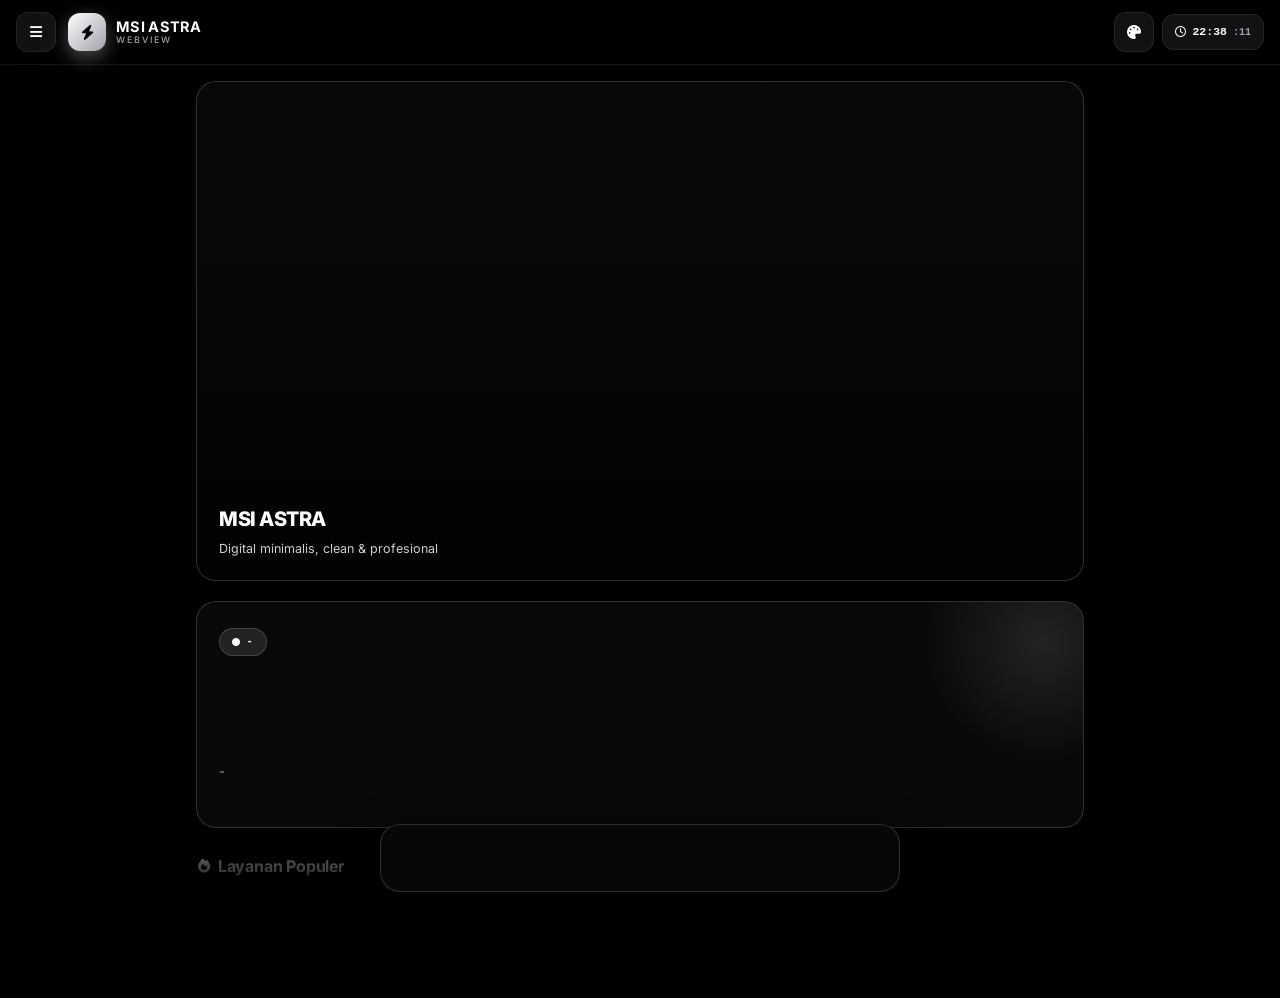
==== commit b02ca379: "Update index.html" ====
--- a/index.html
+++ b/index.html
@@ -16,7 +16,7 @@
     <div class="maintenance-icon"><i class="fa-solid fa-screwdriver-wrench"></i></div>
     <div class="maintenance-badge"><i class="fa-solid fa-circle"></i> Maintenance</div>
     <h2>Website Lagi <span class="mt-title-accent">Diperbaiki</span></h2>
-    <p id="userMaintMsg">Kami sedang melakukan perbaikan.</p>
+    <p id="userMaintMsg">-</p>
     <p id="userMaintEta" class="maint-eta"></p>
     <button class="btn btn-primary btn-block" id="userMaintRefresh"><i class="fa-solid fa-rotate"></i> Cek Lagi</button>
   </div>
@@ -38,7 +38,10 @@
     <button class="header-btn" id="sidebarToggle"><i class="fa-solid fa-bars"></i></button>
     <div class="brand">
       <div class="brand-mark"><i class="fa-solid fa-bolt"></i></div>
-      <div class="brand-text"><span>MSI ASTRA</span><small>WEBVIEW</small></div>
+      <div class="brand-text">
+        <span id="brandName">MSI ASTRA</span>
+        <small id="brandSubtitle">WEBVIEW</small>
+      </div>
     </div>
     <div class="header-right">
       <button class="icon-btn" id="themeQuickBtn"><i class="fa-solid fa-palette"></i></button>
@@ -55,11 +58,11 @@
     <div class="sidebar-head">
       <div class="sidebar-brand">
         <div class="brand-mark"><i class="fa-solid fa-bolt"></i></div>
-        <div class="brand-text"><span>MSI ASTRA</span><small>MENU</small></div>
+        <div class="brand-text"><span id="sidebarBrandName">MSI ASTRA</span><small>MENU</small></div>
       </div>
       <button class="icon-btn" id="sidebarClose"><i class="fa-solid fa-xmark"></i></button>
     </div>
-    <nav class="sidebar-nav"></nav>
+    <nav class="sidebar-nav" id="sidebarNav"></nav>
     <div class="sidebar-foot">
       <button class="btn btn-ghost btn-block" id="themeBtn"><i class="fa-solid fa-palette"></i> Ganti Tema</button>
     </div>
@@ -76,17 +79,10 @@
       </div>
 
       <div class="hero">
-        <div class="hero-badge"><i class="fa-solid fa-circle"></i> Online & Ready</div>
-        <div class="welcome-rotate" id="welcomeRotate">
-          <div class="welcome-item active">Halo, gw <span class="accent">Baim</span></div>
-          <div class="welcome-item">Butuh <span class="accent">jasa custom?</span></div>
-          <div class="welcome-item">Mau <span class="accent">aplikasi & WebView?</span></div>
-        </div>
-        <p class="hero-sub">Tempat jasa, aplikasi, dan project digital.</p>
-        <div class="hero-actions">
-          <button class="btn btn-primary" data-nav="services"><i class="fa-solid fa-store"></i> Lihat Jasa</button>
-          <a class="btn btn-wa" id="homeWaBtn" target="_blank" rel="noopener"><i class="fa-brands fa-whatsapp"></i> Chat WA</a>
-        </div>
+        <div class="hero-badge" id="heroBadge"><i class="fa-solid fa-circle"></i> <span>-</span></div>
+        <div class="welcome-rotate" id="welcomeRotate"></div>
+        <p class="hero-sub" id="heroSub">-</p>
+        <div class="hero-actions" id="heroActions"></div>
       </div>
 
       <div class="section-head"><div class="section-title"><i class="fa-solid fa-fire"></i> Layanan Populer</div></div>
@@ -124,42 +120,17 @@
       <div class="section-head"><div class="section-title"><i class="fa-solid fa-address-book"></i> Hubungi Gw</div></div>
       <div class="contact-hero">
         <img id="contactAvatar" alt="Avatar" onerror="this.style.display='none'">
-        <div class="contact-info"><h2 id="contactName">Baim</h2><p id="contactRole">AI-Assisted Developer</p></div>
-      </div>
-      <div class="contact-list">
-        <a class="contact-item" id="contactWa" target="_blank" rel="noopener">
-          <div class="contact-icon" style="background:linear-gradient(135deg,#25d366,#1ebe5d)"><i class="fa-brands fa-whatsapp"></i></div>
-          <div class="contact-body"><span>WhatsApp</span><small>Chat langsung</small></div>
-          <i class="fa-solid fa-chevron-right contact-chevron"></i>
-        </a>
-        <a class="contact-item" id="contactChannel" target="_blank" rel="noopener">
-          <div class="contact-icon" style="background:linear-gradient(135deg,#25d366,#128c7e)"><i class="fa-solid fa-bullhorn"></i></div>
-          <div class="contact-body"><span>Saluran WhatsApp</span><small>Info & update</small></div>
-          <i class="fa-solid fa-chevron-right contact-chevron"></i>
-        </a>
-        <button class="contact-item" data-sidebar="about">
-          <div class="contact-icon" style="background:linear-gradient(135deg,var(--primary),var(--secondary))"><i class="fa-solid fa-user-astronaut"></i></div>
-          <div class="contact-body"><span>About Dev</span><small>Profil lengkap</small></div>
-          <i class="fa-solid fa-chevron-right contact-chevron"></i>
-        </button>
-        <button class="contact-item" data-sidebar="lapor">
-          <div class="contact-icon" style="background:linear-gradient(135deg,#f59e0b,#f97316)"><i class="fa-solid fa-bullhorn"></i></div>
-          <div class="contact-body"><span>Lapor Bug / Saran</span><small>Kirim masukan</small></div>
-          <i class="fa-solid fa-chevron-right contact-chevron"></i>
-        </button>
-      </div>
-    </section>
+        <div class="contact-info"><h2 id="contactName">-</h2><p id="contactRole">-</p></div>
+      </div>
+      <div class="contact-list" id="contactList"></div>
+    </section>
+
+    <!-- Custom pages slot -->
+    <div id="customPagesSlot"></div>
   </main>
 
   <div class="bottom-dock">
-    <div class="dock-inner">
-      <nav class="nav-inner">
-        <button class="nav-item active" data-page="home"><i class="fa-solid fa-house"></i><span>Home</span></button>
-        <button class="nav-item" data-page="services"><i class="fa-solid fa-store"></i><span>Jasa/Jual</span></button>
-        <button class="nav-item" data-page="payment"><i class="fa-solid fa-wallet"></i><span>Payment</span></button>
-        <button class="nav-item" data-page="contact"><i class="fa-solid fa-address-book"></i><span>Contact</span></button>
-      </nav>
-    </div>
+    <div class="dock-inner"><nav class="nav-inner" id="mainNav"></nav></div>
   </div>
 </div>
 
@@ -202,9 +173,7 @@
     <div style="text-align:center;padding:8px 0 20px">
       <div class="admin-icon"><i class="fa-solid fa-lock"></i></div>
       <div class="modal-title" style="margin-top:16px;font-size:17px">Admin Access</div>
-      <p style="font-size:11.5px;color:var(--muted);margin-top:6px;line-height:1.5">
-        Key cuma bisa dipakai <b style="color:var(--primary)">1x</b> di satu device.
-      </p>
+      <p style="font-size:11.5px;color:var(--muted);margin-top:6px;line-height:1.5">Key cuma bisa dipakai <b style="color:var(--primary)">1x</b>.</p>
     </div>
     <div class="field">
       <label><i class="fa-solid fa-key"></i> Admin Key</label>
@@ -216,13 +185,13 @@
 </div>
 
 <div class="modal" id="adminPanelModal">
-  <div class="modal-box" id="adminPanelBox" style="max-width:640px"></div>
+  <div class="modal-box" id="adminPanelBox" style="max-width:660px"></div>
 </div>
 
 <div class="theme-panel" id="themePanel">
   <div class="theme-box">
     <h3><i class="fa-solid fa-palette" style="color:var(--primary)"></i> Ganti Tema</h3>
-    <p>Pilih tema yang lu suka. Banner & warna otomatis ikut.</p>
+    <p>Pilih tema yang lu suka.</p>
     <div class="theme-grid" id="themeGrid"></div>
     <button class="btn btn-ghost btn-block" id="themeClose">Tutup</button>
   </div>
--- a/style.css
+++ b/style.css
@@ -1,178 +1,125 @@
 :root{
-  --primary:#6c7cff;
-  --primary-soft:rgba(108,124,255,0.14);
-  --primary-glow:rgba(108,124,255,0.4);
-  --secondary:#8b5cf6;
-  --discord:#5865F2;
-
-  --bg-image: url('https://i.ibb.co.com/JFRZjyc8/8d66d28303142a3c0ee9abc3030c811d.gif');
-  --bg-opacity: 0.6;
-
-  --surface:rgba(18,20,28,0.78);
-  --surface-2:rgba(26,29,38,0.85);
-  --surface-3:rgba(34,38,50,0.9);
-  --nav-bg:rgba(13,15,22,0.85);
-  --header-bg:rgba(8,10,15,0.75);
-
-  --border:rgba(255,255,255,0.09);
+  --primary:#ffffff;
+  --primary-soft:rgba(255,255,255,0.08);
+  --primary-glow:rgba(255,255,255,0.25);
+  --secondary:#a1a1aa;
+  --bg-image:none;
+  --bg-opacity:0.15;
+  --surface:rgba(12,12,14,0.8);
+  --surface-2:rgba(20,20,24,0.9);
+  --surface-3:rgba(28,28,34,0.95);
+  --nav-bg:rgba(8,8,10,0.9);
+  --header-bg:rgba(0,0,0,0.75);
+  --border:rgba(255,255,255,0.08);
   --border-strong:rgba(255,255,255,0.16);
   --text:#ffffff;
-  --muted:#9ca3af;
-  --muted-2:#6b7280;
-  --radius-lg:22px;
-  --radius-md:16px;
-  --radius-sm:12px;
-  --shadow-soft:0 8px 28px rgba(0,0,0,0.35);
-  --shadow-strong:0 16px 40px rgba(0,0,0,0.55);
+  --muted:#a1a1aa;
+  --muted-2:#71717a;
+  --radius-lg:20px;
+  --radius-md:14px;
+  --shadow-soft:0 8px 28px rgba(0,0,0,0.5);
+  --shadow-strong:0 16px 40px rgba(0,0,0,0.7);
   --nav-h:66px;
   --ease:cubic-bezier(.22,.61,.36,1);
   --ease-out:cubic-bezier(.16,1,.3,1);
   --ease-lux:cubic-bezier(.65,.05,.36,1);
+  --font-mono:'JetBrains Mono',ui-monospace,monospace;
 }
 
 *,*::before,*::after{box-sizing:border-box;margin:0;padding:0;-webkit-tap-highlight-color:transparent}
 html{-webkit-text-size-adjust:100%;scroll-behavior:smooth}
 body{
   font-family:'Inter',-apple-system,BlinkMacSystemFont,'Segoe UI',sans-serif;
-  color:var(--text);
-  overflow-x:hidden;
+  color:var(--text);overflow-x:hidden;
   min-height:100vh;min-height:100dvh;
   -webkit-font-smoothing:antialiased;
   font-size:14px;line-height:1.5;
-  background-color: rgba(8,10,15,var(--bg-opacity));
-  background-image:
-    linear-gradient(rgba(8,10,15,var(--bg-opacity)), rgba(8,10,15,var(--bg-opacity))),
-    var(--bg-image);
-  background-size: cover;
-  background-position: center center;
-  background-attachment: fixed;
-  background-repeat: no-repeat;
+  background-color:#000;
+  background-image:linear-gradient(rgba(0,0,0,var(--bg-opacity)),rgba(0,0,0,var(--bg-opacity))),var(--bg-image);
+  background-size:cover;background-position:center;background-attachment:fixed;background-repeat:no-repeat;
+  transition:background-image .6s,background-color .4s;
 }
 body.no-scroll{overflow:hidden;position:fixed;width:100%;height:100%}
 img{max-width:100%;display:block}
 button{font-family:inherit;cursor:pointer;border:none;background:none;color:inherit}
 a{color:inherit;text-decoration:none}
 ::-webkit-scrollbar{width:6px;height:6px}
-::-webkit-scrollbar-track{background:transparent}
 ::-webkit-scrollbar-thumb{background:rgba(255,255,255,0.15);border-radius:3px}
 
-.app{position:relative;min-height:100vh;min-height:100dvh;display:flex;flex-direction:column}
+.app{min-height:100vh;min-height:100dvh;display:flex;flex-direction:column}
 
 /* HEADER */
 .header{
   position:sticky;top:0;z-index:50;padding:12px 16px;
   display:flex;align-items:center;gap:12px;
   background:var(--header-bg);
-  backdrop-filter:blur(20px) saturate(180%);
-  -webkit-backdrop-filter:blur(20px) saturate(180%);
+  backdrop-filter:blur(24px) saturate(180%);
+  -webkit-backdrop-filter:blur(24px) saturate(180%);
   border-bottom:1px solid var(--border);
 }
-.header-btn{
+.header-btn,.icon-btn{
   width:40px;height:40px;border-radius:12px;
   background:var(--surface-2);border:1px solid var(--border);
-  display:grid;place-items:center;font-size:15px;
-  transition:all .25s var(--ease-out);flex-shrink:0;
-}
-.header-btn:active{transform:scale(.92)}
+  display:grid;place-items:center;font-size:14px;flex-shrink:0;
+  transition:all .25s var(--ease-out);
+}
+.header-btn:active,.icon-btn:active{transform:scale(.92)}
 .brand{display:flex;align-items:center;gap:10px;flex:1;min-width:0}
 .brand-mark{
   width:38px;height:38px;border-radius:12px;
   background:linear-gradient(135deg,var(--primary),var(--secondary));
-  display:grid;place-items:center;font-size:15px;color:#fff;
+  display:grid;place-items:center;font-size:15px;color:#000;
   box-shadow:0 6px 18px var(--primary-glow);flex-shrink:0;
-  position:relative;overflow:hidden;
-}
-.brand-mark::after{
-  content:"";position:absolute;inset:0;
-  background:linear-gradient(135deg, transparent 40%, rgba(255,255,255,0.3) 50%, transparent 60%);
-  animation:shine 3s ease infinite;
-}
-@keyframes shine{0%,100%{transform:translateX(-100%)}50%,60%{transform:translateX(100%)}}
+  transition:background .5s;
+  font-weight:700;
+}
 .brand-text{display:flex;flex-direction:column;line-height:1.1;min-width:0}
-.brand-text span{font-weight:700;letter-spacing:.4px;font-size:14.5px;white-space:nowrap;overflow:hidden;text-overflow:ellipsis}
-.brand-text small{font-size:9px;color:var(--muted);font-weight:500;letter-spacing:1.8px}
+.brand-text span{font-weight:700;letter-spacing:.3px;font-size:14.5px}
+.brand-text small{font-size:9px;color:var(--muted);font-weight:500;letter-spacing:2px}
 .header-right{display:flex;align-items:center;gap:8px;flex-shrink:0}
 .clock{
   display:flex;align-items:center;gap:6px;padding:8px 12px;border-radius:12px;
   background:var(--surface-2);border:1px solid var(--border);
-  font-size:11.5px;font-weight:600;font-variant-numeric:tabular-nums;
-  backdrop-filter:blur(10px);
+  font-size:11.5px;font-weight:600;font-family:var(--font-mono);
 }
 .clock i{color:var(--primary);font-size:11px}
 .clock .clock-sec{color:var(--muted);font-size:10px}
-.icon-btn{
-  width:40px;height:40px;border-radius:12px;
-  background:var(--surface-2);border:1px solid var(--border);
-  display:grid;place-items:center;font-size:14px;
-  transition:all .25s var(--ease-out);
-}
-.icon-btn:active{transform:scale(.9)}
 
 /* SIDEBAR */
-.sidebar-overlay{
-  position:fixed;inset:0;z-index:100;
-  background:rgba(0,0,0,0.65);backdrop-filter:blur(4px);
-  opacity:0;pointer-events:none;transition:opacity .3s var(--ease);
-}
+.sidebar-overlay{position:fixed;inset:0;z-index:100;background:rgba(0,0,0,0.75);backdrop-filter:blur(4px);opacity:0;pointer-events:none;transition:opacity .3s}
 .sidebar-overlay.show{opacity:1;pointer-events:auto}
 .sidebar{
   position:fixed;top:0;left:0;bottom:0;z-index:101;
-  width:min(320px, 88vw);
-  background:linear-gradient(180deg, rgba(18,20,28,0.98) 0%, rgba(13,15,22,0.98) 100%);
-  backdrop-filter:blur(24px) saturate(180%);
+  width:min(320px,88vw);
+  background:linear-gradient(180deg,rgba(12,12,14,0.99),rgba(6,6,8,0.99));
   border-right:1px solid var(--border-strong);
   display:flex;flex-direction:column;
-  transform:translateX(-105%);
-  transition:transform .4s var(--ease-lux);
-  box-shadow:8px 0 32px rgba(0,0,0,0.5);
+  transform:translateX(-105%);transition:transform .4s var(--ease-lux);
+  box-shadow:8px 0 32px rgba(0,0,0,0.7);
 }
 .sidebar.show{transform:translateX(0)}
-.sidebar-head{
-  display:flex;align-items:center;justify-content:space-between;gap:10px;
-  padding:18px 16px;
-  border-bottom:1px solid var(--border);
-}
+.sidebar-head{display:flex;align-items:center;justify-content:space-between;gap:10px;padding:18px 16px;border-bottom:1px solid var(--border)}
 .sidebar-brand{display:flex;align-items:center;gap:10px;min-width:0}
 .sidebar-brand .brand-mark{width:36px;height:36px;font-size:14px}
 .sidebar-brand .brand-text span{font-size:14px}
 .sidebar-brand .brand-text small{font-size:8.5px}
 .sidebar-nav{flex:1;overflow-y:auto;padding:14px 12px}
-.sidebar-section-label{
-  font-size:10px;font-weight:700;color:var(--muted-2);
-  letter-spacing:1.5px;text-transform:uppercase;
-  padding:8px 12px 10px;
-}
+.sidebar-section-label{font-size:10px;font-weight:700;color:var(--muted-2);letter-spacing:1.5px;text-transform:uppercase;padding:8px 12px 10px;font-family:var(--font-mono)}
 .sidebar-item{
-  width:100%;padding:12px;
-  display:flex;align-items:center;gap:12px;
-  border-radius:14px;margin-bottom:4px;
-  transition:all .25s var(--ease-out);
-  text-align:left;
-  border:1px solid transparent;
-}
-.sidebar-item:hover,.sidebar-item:active{
-  background:var(--primary-soft);
-  border-color:rgba(108,124,255,0.25);
-}
+  width:100%;padding:12px;display:flex;align-items:center;gap:12px;
+  border-radius:14px;margin-bottom:4px;text-align:left;
+  border:1px solid transparent;transition:all .25s var(--ease-out);
+}
+.sidebar-item:hover,.sidebar-item:active{background:var(--primary-soft);border-color:var(--border-strong)}
 .sidebar-item-icon{
   width:40px;height:40px;border-radius:12px;
-  background:linear-gradient(135deg,var(--primary-soft),rgba(139,92,246,0.1));
-  border:1px solid rgba(108,124,255,0.25);
-  display:grid;place-items:center;font-size:15px;color:var(--primary);
-  flex-shrink:0;
-}
-.sidebar-item-icon.accent-orange{
-  background:linear-gradient(135deg,rgba(245,158,11,0.15),rgba(249,115,22,0.1));
-  border-color:rgba(245,158,11,0.3);color:#fbbf24;
-}
-.sidebar-item-icon.accent-green{
-  background:linear-gradient(135deg,rgba(34,197,94,0.15),rgba(16,185,129,0.1));
-  border-color:rgba(34,197,94,0.3);color:#4ade80;
-}
-.sidebar-item-icon.accent-purple{
-  background:linear-gradient(135deg,rgba(168,85,247,0.15),rgba(139,92,246,0.1));
-  border-color:rgba(168,85,247,0.3);color:#c084fc;
-}
+  background:var(--surface-3);border:1px solid var(--border);
+  display:grid;place-items:center;font-size:15px;color:var(--primary);flex-shrink:0;
+  transition:all .3s;
+}
+.sidebar-item-icon.orange{color:#fbbf24;border-color:rgba(245,158,11,0.3);background:rgba(245,158,11,0.08)}
+.sidebar-item-icon.green{color:#4ade80;border-color:rgba(34,197,94,0.3);background:rgba(34,197,94,0.08)}
+.sidebar-item-icon.purple{color:#c084fc;border-color:rgba(168,85,247,0.3);background:rgba(168,85,247,0.08)}
 .sidebar-item-body{flex:1;min-width:0}
 .sidebar-item-body span{display:block;font-size:13px;font-weight:600;line-height:1.3}
 .sidebar-item-body small{display:block;font-size:10.5px;color:var(--muted);margin-top:1px}
@@ -182,266 +129,189 @@
 /* CONTENT */
 main.content{
   flex:1;width:100%;max-width:920px;margin:0 auto;
-  padding:16px 16px calc(var(--nav-h) + 40px + env(safe-area-inset-bottom, 0px));
+  padding:16px 16px calc(var(--nav-h) + 40px + env(safe-area-inset-bottom,0px));
   position:relative;z-index:1;
 }
-
-/* PAGES */
 .page{display:none}
 .page.active{display:block;animation:pageIn .5s var(--ease-out)}
 @keyframes pageIn{from{opacity:0;transform:translateY(12px)}to{opacity:1;transform:translateY(0)}}
-
 .section-head{display:flex;align-items:center;justify-content:space-between;margin:26px 2px 14px;gap:10px}
-.section-title{font-size:16px;font-weight:700;display:flex;align-items:center;gap:8px}
+.section-title{font-size:16px;font-weight:700;display:flex;align-items:center;gap:8px;letter-spacing:-.2px}
 .section-title i{color:var(--primary);font-size:14px}
-.section-sub{font-size:11.5px;color:var(--muted)}
-
-/* BANNER CAROUSEL */
-.banner-carousel{
+.section-sub{font-size:11.5px;color:var(--muted);font-family:var(--font-mono)}
+
+/* BANNER */
+.banner{
   position:relative;width:100%;aspect-ratio:16/9;
   border-radius:var(--radius-lg);overflow:hidden;
-  border:1px solid var(--border-strong);
-  box-shadow:var(--shadow-soft);
-  margin-bottom:18px;
-  background:var(--surface);
-  contain:content;
-}
-.banner-track{
-  position:relative;width:100%;height:100%;
-  display:flex;transition:transform .7s var(--ease-lux);
-}
-.banner-slide{
-  min-width:100%;height:100%;position:relative;
-  display:flex;align-items:flex-end;
-  overflow:hidden;
-}
-.banner-slide img{
-  position:absolute;inset:0;width:100%;height:100%;
-  object-fit:cover;
-  transition:transform 6s ease-out;
-}
-.banner-slide.active img{transform:scale(1.08)}
-.banner-slide::after{
-  content:"";position:absolute;inset:0;
-  background:linear-gradient(180deg, transparent 30%, rgba(0,0,0,0.75) 100%);
-}
-.banner-slide-content{
-  position:relative;z-index:1;
-  padding:18px;
-  width:100%;
-}
-.banner-slide-title{font-size:17px;font-weight:800;letter-spacing:-.3px;margin-bottom:4px}
-.banner-slide-desc{font-size:12px;color:rgba(255,255,255,0.75);line-height:1.4}
-.banner-dots{
-  position:absolute;bottom:12px;left:50%;transform:translateX(-50%);
-  display:flex;gap:6px;z-index:2;
-}
-.banner-dot{
-  width:6px;height:6px;border-radius:50%;
-  background:rgba(255,255,255,0.4);
-  transition:all .3s var(--ease);
-}
-.banner-dot.active{background:#fff;width:20px;border-radius:3px}
+  border:1px solid var(--border-strong);box-shadow:var(--shadow-soft);
+  margin-bottom:20px;background:var(--surface);contain:content;
+}
+.banner img{position:absolute;inset:0;width:100%;height:100%;object-fit:cover;transition:opacity .6s,transform .6s}
+.banner::after{content:"";position:absolute;inset:0;background:linear-gradient(180deg,rgba(0,0,0,0.1) 30%,rgba(0,0,0,0.85) 100%)}
+.banner-content{position:relative;z-index:1;padding:22px;width:100%;height:100%;display:flex;flex-direction:column;justify-content:flex-end}
+.banner-title{font-size:20px;font-weight:800;letter-spacing:-.5px;margin-bottom:6px}
+.banner-desc{font-size:12.5px;color:rgba(255,255,255,0.82);line-height:1.4}
 
 /* HERO */
 .hero{
-  position:relative;padding:24px 20px;border-radius:var(--radius-lg);
-  background:linear-gradient(150deg, rgba(108,124,255,0.15) 0%, rgba(139,92,246,0.06) 45%, transparent 100%), var(--surface);
-  backdrop-filter:blur(20px) saturate(180%);
-  border:1px solid var(--border-strong);
-  box-shadow:var(--shadow-soft);
-  overflow:hidden;contain:content;
+  position:relative;padding:26px 22px;border-radius:var(--radius-lg);
+  background:var(--surface);border:1px solid var(--border-strong);
+  box-shadow:var(--shadow-soft);overflow:hidden;contain:content;
 }
 .hero::before{
-  content:"";position:absolute;top:-70px;right:-70px;width:220px;height:220px;
-  background:radial-gradient(circle, var(--primary-glow) 0%, transparent 70%);
-  opacity:.5;pointer-events:none;
-  animation:heroGlow 8s ease infinite;
-}
-@keyframes heroGlow{
-  0%,100%{transform:translate(0,0) scale(1);opacity:.4}
-  50%{transform:translate(-20px,20px) scale(1.15);opacity:.6}
+  content:"";position:absolute;top:-80px;right:-80px;width:240px;height:240px;
+  background:radial-gradient(circle,var(--primary-glow) 0%,transparent 70%);
+  opacity:.35;pointer-events:none;transition:background .5s;
 }
 .hero-badge{
   display:inline-flex;align-items:center;gap:6px;padding:5px 12px;border-radius:999px;
-  background:var(--primary-soft);border:1px solid rgba(108,124,255,0.3);
-  font-size:10.5px;font-weight:600;letter-spacing:.5px;text-transform:uppercase;
-  color:var(--primary);margin-bottom:14px;
+  background:var(--primary-soft);border:1px solid var(--border-strong);
+  font-size:10.5px;font-weight:600;letter-spacing:.6px;text-transform:uppercase;
+  color:var(--primary);margin-bottom:14px;font-family:var(--font-mono);
 }
 .hero-badge i{font-size:8px;animation:pulseDot 1.8s ease infinite}
 @keyframes pulseDot{0%,100%{opacity:1}50%{opacity:.4}}
-
 .welcome-rotate{position:relative;min-height:84px;margin-bottom:8px}
 .welcome-item{
-  position:absolute;inset:0;
-  font-size:clamp(24px,6.5vw,32px);font-weight:800;line-height:1.18;letter-spacing:-.5px;
-  opacity:0;transform:translate3d(0,20px,0) scale(.96);
-  transition:opacity .7s var(--ease-out), transform .8s var(--ease-out);
+  position:absolute;inset:0;font-size:clamp(24px,6.5vw,32px);font-weight:800;
+  line-height:1.15;letter-spacing:-1px;opacity:0;
+  transform:translate3d(0,20px,0) scale(.96);
+  transition:opacity .7s var(--ease-out),transform .8s var(--ease-out);
   pointer-events:none;
 }
 .welcome-item.active{opacity:1;transform:translate3d(0,0,0) scale(1);position:relative}
 .welcome-item.leaving{opacity:0;transform:translate3d(0,-20px,0) scale(.96)}
 .welcome-item .accent{
-  background:linear-gradient(120deg,var(--primary) 0%,var(--secondary) 55%,var(--primary) 100%);
+  background:linear-gradient(120deg,var(--primary),var(--secondary),var(--primary));
   background-size:200% 100%;
   -webkit-background-clip:text;background-clip:text;
   -webkit-text-fill-color:transparent;
   animation:gradientFlow 4s ease infinite;
 }
 @keyframes gradientFlow{0%,100%{background-position:0% 50%}50%{background-position:100% 50%}}
-.hero-sub{font-size:13px;color:var(--muted);margin-bottom:18px;font-weight:500}
+.hero-sub{font-size:13px;color:var(--muted);margin-bottom:20px;font-weight:400}
 .hero-actions{display:flex;flex-wrap:wrap;gap:9px}
 
 /* BUTTONS */
 .btn{
   display:inline-flex;align-items:center;justify-content:center;gap:8px;
-  padding:12px 18px;border-radius:14px;
-  font-size:12.5px;font-weight:600;letter-spacing:.2px;
+  padding:12px 18px;border-radius:13px;font-size:12.5px;font-weight:600;letter-spacing:.2px;
   transition:all .25s var(--ease-out);
   border:1px solid transparent;white-space:nowrap;
-  position:relative;overflow:hidden;
-}
-.btn::after{
-  content:"";position:absolute;inset:0;
-  background:linear-gradient(135deg, transparent 40%, rgba(255,255,255,0.15) 50%, transparent 60%);
-  transform:translateX(-100%);transition:transform .6s;
-}
-.btn:hover::after{transform:translateX(100%)}
+}
 .btn:active{transform:scale(.96)}
 .btn:disabled{opacity:.5;cursor:not-allowed;transform:none !important}
 .btn i{font-size:13px}
-.btn-primary{background:linear-gradient(135deg,var(--primary),var(--secondary));color:#fff;box-shadow:0 8px 20px var(--primary-glow)}
-.btn-ghost{background:var(--surface-2);border-color:var(--border-strong);color:var(--text);backdrop-filter:blur(10px)}
+.btn-primary{
+  background:linear-gradient(135deg,var(--primary),var(--secondary));
+  color:#000;box-shadow:0 8px 22px var(--primary-glow);
+  font-weight:700;
+}
+.btn-ghost{background:var(--surface-2);border-color:var(--border-strong);color:var(--text)}
+.btn-ghost:hover{background:var(--surface-3)}
 .btn-wa{background:linear-gradient(135deg,#25d366,#1ebe5d);color:#fff;box-shadow:0 8px 20px rgba(37,211,102,0.3)}
 .btn-discord{background:linear-gradient(135deg,#5865F2,#4752C4);color:#fff}
+.btn-danger{background:linear-gradient(135deg,#ef4444,#dc2626);color:#fff}
 .btn-block{width:100%}
-
-/* QUICK GRID */
-.quick-grid{display:grid;grid-template-columns:repeat(2,1fr);gap:10px;margin-top:16px}
-.quick-card{
-  padding:14px;border-radius:var(--radius-md);
-  background:var(--surface);
-  backdrop-filter:blur(14px) saturate(180%);
-  border:1px solid var(--border);
-  display:flex;flex-direction:column;gap:8px;
-  transition:all .25s var(--ease-out);
-  cursor:pointer;contain:content;
-}
-.quick-card:active{transform:scale(.97);border-color:var(--primary)}
-.quick-icon{
-  width:36px;height:36px;border-radius:11px;
-  background:linear-gradient(135deg,var(--primary-soft),rgba(139,92,246,0.08));
-  color:var(--primary);display:grid;place-items:center;font-size:15px;
-  border:1px solid rgba(108,124,255,0.25);
-}
-.quick-card h4{font-size:12.5px;font-weight:600}
-.quick-card p{font-size:10.5px;color:var(--muted-2);line-height:1.4}
+.btn-sm{padding:8px 12px;font-size:11px;border-radius:10px}
 
 /* CARDS */
 .cards{display:grid;grid-template-columns:1fr;gap:11px}
 .card{
-  position:relative;padding:16px;border-radius:var(--radius-md);
-  background:var(--surface);
-  backdrop-filter:blur(14px) saturate(180%);
-  border:1px solid var(--border);box-shadow:0 6px 18px rgba(0,0,0,0.2);
+  position:relative;padding:18px;border-radius:var(--radius-md);
+  background:var(--surface);border:1px solid var(--border);
+  box-shadow:0 4px 18px rgba(0,0,0,0.3);
   transition:all .3s var(--ease-out);
-  cursor:pointer;overflow:hidden;display:flex;gap:13px;contain:content;
-}
-.card:active{transform:scale(.985);border-color:rgba(108,124,255,0.3)}
+  cursor:pointer;overflow:hidden;display:flex;gap:14px;contain:content;
+}
+.card:active{transform:scale(.985);border-color:var(--border-strong);background:var(--surface-2)}
+.card::before{
+  content:"";position:absolute;top:0;left:0;right:0;height:1px;
+  background:linear-gradient(90deg,transparent,var(--primary-glow),transparent);
+  opacity:0;transition:opacity .3s;
+}
+.card:hover::before{opacity:1}
 .card-icon{
-  flex-shrink:0;width:46px;height:46px;border-radius:13px;
-  background:linear-gradient(135deg,var(--primary-soft),rgba(139,92,246,0.08));
-  border:1px solid rgba(108,124,255,0.25);
-  display:grid;place-items:center;color:var(--primary);font-size:18px;
+  flex-shrink:0;width:48px;height:48px;border-radius:13px;
+  background:var(--surface-3);border:1px solid var(--border);
+  display:grid;place-items:center;color:var(--primary);font-size:19px;
+  transition:all .3s;
 }
 .card-body{flex:1;min-width:0}
-.card-head{display:flex;justify-content:space-between;align-items:flex-start;gap:8px;margin-bottom:4px}
-.card-title{font-size:13.5px;font-weight:600;line-height:1.3;word-break:break-word}
+.card-head{display:flex;justify-content:space-between;align-items:flex-start;gap:8px;margin-bottom:5px}
+.card-title{font-size:14px;font-weight:700;line-height:1.3;word-break:break-word;letter-spacing:-.2px}
 .card-desc{
-  font-size:11.5px;color:var(--muted);line-height:1.55;margin-bottom:9px;
+  font-size:12px;color:var(--muted);line-height:1.6;margin-bottom:11px;
   display:-webkit-box;-webkit-line-clamp:2;-webkit-box-orient:vertical;overflow:hidden;
 }
 .card-foot{display:flex;justify-content:space-between;align-items:center;gap:8px;flex-wrap:wrap}
-.card-price{font-size:12px;font-weight:600;color:var(--primary)}
-
-/* BADGES */
+.card-price{font-size:12.5px;font-weight:700;color:var(--primary);font-family:var(--font-mono);letter-spacing:-.3px}
+
 .badge{
-  font-size:9.5px;font-weight:700;letter-spacing:.4px;text-transform:uppercase;
+  font-size:9.5px;font-weight:700;letter-spacing:.5px;text-transform:uppercase;
   padding:4px 9px;border-radius:999px;white-space:nowrap;flex-shrink:0;
-}
-.badge.available{background:rgba(34,197,94,0.15);color:#4ade80;border:1px solid rgba(34,197,94,0.3)}
-.badge.unavailable{background:rgba(239,68,68,0.13);color:#f87171;border:1px solid rgba(239,68,68,0.28)}
-.badge.preorder{background:rgba(245,158,11,0.15);color:#fbbf24;border:1px solid rgba(245,158,11,0.3)}
-.badge.comingsoon{background:rgba(108,124,255,0.15);color:var(--primary);border:1px solid rgba(108,124,255,0.3)}
-.badge.maintenance{background:rgba(245,158,11,0.15);color:#fbbf24;border:1px solid rgba(245,158,11,0.3)}
+  font-family:var(--font-mono);
+}
+.badge.available{background:rgba(34,197,94,0.12);color:#4ade80;border:1px solid rgba(34,197,94,0.3)}
+.badge.unavailable{background:rgba(239,68,68,0.12);color:#f87171;border:1px solid rgba(239,68,68,0.3)}
+.badge.preorder,.badge.maintenance{background:rgba(245,158,11,0.12);color:#fbbf24;border:1px solid rgba(245,158,11,0.3)}
+.badge.comingsoon{background:var(--primary-soft);color:var(--primary);border:1px solid var(--border-strong)}
 
 /* PAYMENT */
 .pay-grid{display:grid;grid-template-columns:1fr;gap:11px}
 .pay-card{
-  padding:16px;border-radius:var(--radius-md);
-  background:var(--surface);
-  backdrop-filter:blur(14px) saturate(180%);
-  border:1px solid var(--border);box-shadow:0 6px 18px rgba(0,0,0,0.2);
-  display:flex;align-items:center;gap:13px;
-  transition:all .25s var(--ease-out);contain:content;
+  padding:16px;border-radius:var(--radius-md);background:var(--surface);
+  border:1px solid var(--border);box-shadow:0 4px 18px rgba(0,0,0,0.3);
+  display:flex;align-items:center;gap:14px;transition:all .25s var(--ease-out);
 }
 .pay-card:active{transform:scale(.985)}
-.pay-card.maintenance{opacity:0.65;cursor:not-allowed}
-.pay-icon{width:48px;height:48px;border-radius:14px;display:grid;place-items:center;
-  font-size:20px;flex-shrink:0;border:1px solid var(--border);background:var(--surface-2)}
+.pay-card.maintenance{opacity:0.55}
+.pay-icon{
+  width:48px;height:48px;border-radius:13px;display:grid;place-items:center;
+  font-size:20px;flex-shrink:0;border:1px solid var(--border);background:var(--surface-3);
+}
 .pay-body{flex:1;min-width:0}
-.pay-name{font-size:13px;font-weight:600;margin-bottom:2px;display:flex;align-items:center;gap:6px;flex-wrap:wrap}
-.pay-info{font-size:11.5px;color:var(--muted);font-family:ui-monospace,'SF Mono',Menlo,monospace;word-break:break-all}
+.pay-name{font-size:13px;font-weight:700;margin-bottom:3px;display:flex;align-items:center;gap:6px;flex-wrap:wrap}
+.pay-info{font-size:11.5px;color:var(--muted);font-family:var(--font-mono);word-break:break-all}
 .pay-action{
-  flex-shrink:0;padding:9px 14px;border-radius:11px;
-  font-size:11px;font-weight:600;
-  background:var(--primary-soft);color:var(--primary);
-  border:1px solid rgba(108,124,255,0.3);
-}
-.pay-action:active{transform:scale(.94)}
-.pay-action:disabled{opacity:0.5;cursor:not-allowed}
-
-/* CONTACT PAGE */
+  flex-shrink:0;padding:9px 14px;border-radius:11px;font-size:11px;font-weight:600;
+  background:var(--surface-3);color:var(--primary);border:1px solid var(--border);
+}
+.pay-action:disabled{opacity:0.5}
+
+/* CONTACT */
 .contact-hero{
-  display:flex;align-items:center;gap:16px;padding:24px 20px;
-  border-radius:var(--radius-lg);
-  background:linear-gradient(150deg, rgba(108,124,255,0.15), rgba(139,92,246,0.06)), var(--surface);
-  backdrop-filter:blur(20px) saturate(180%);
-  border:1px solid var(--border-strong);
-  box-shadow:var(--shadow-soft);
+  display:flex;align-items:center;gap:16px;padding:26px 22px;
+  border-radius:var(--radius-lg);background:var(--surface);
+  border:1px solid var(--border-strong);box-shadow:var(--shadow-soft);
   margin-bottom:16px;position:relative;overflow:hidden;
 }
 .contact-hero::before{
   content:"";position:absolute;top:-80px;right:-80px;width:220px;height:220px;
-  background:radial-gradient(circle, var(--primary-glow) 0%, transparent 70%);
-  opacity:.4;pointer-events:none;
+  background:radial-gradient(circle,var(--primary-glow) 0%,transparent 70%);
+  opacity:.25;pointer-events:none;
 }
 .contact-hero img{
-  width:72px;height:72px;border-radius:50%;
-  border:3px solid var(--surface);
-  box-shadow:0 8px 22px rgba(0,0,0,0.5);object-fit:cover;
-  background:linear-gradient(135deg,var(--primary),var(--secondary));
-  flex-shrink:0;position:relative;z-index:1;
+  width:76px;height:76px;border-radius:50%;border:2px solid var(--border-strong);
+  box-shadow:0 8px 24px rgba(0,0,0,0.6);object-fit:cover;
+  background:var(--surface-3);flex-shrink:0;position:relative;z-index:1;
+  filter:grayscale(0.3);
 }
 .contact-info{position:relative;z-index:1}
-.contact-info h2{font-size:20px;font-weight:800;letter-spacing:-.3px;margin-bottom:3px}
-.contact-info p{font-size:12px;color:var(--muted);font-weight:500}
-
+.contact-info h2{font-size:20px;font-weight:800;letter-spacing:-.4px;margin-bottom:4px}
+.contact-info p{font-size:12px;color:var(--muted);font-weight:500;font-family:var(--font-mono)}
 .contact-list{display:flex;flex-direction:column;gap:9px}
 .contact-item{
-  display:flex;align-items:center;gap:14px;
-  padding:14px 16px;border-radius:var(--radius-md);
-  background:var(--surface);
-  backdrop-filter:blur(14px);
-  border:1px solid var(--border);
-  transition:all .25s var(--ease-out);
+  display:flex;align-items:center;gap:14px;padding:14px 16px;
+  border-radius:var(--radius-md);background:var(--surface);
+  border:1px solid var(--border);transition:all .25s var(--ease-out);
   cursor:pointer;text-align:left;width:100%;
 }
-.contact-item:active{transform:scale(.985);border-color:rgba(108,124,255,0.3)}
+.contact-item:active{transform:scale(.985);border-color:var(--border-strong)}
 .contact-icon{
   width:44px;height:44px;border-radius:13px;
   display:grid;place-items:center;font-size:18px;color:#fff;flex-shrink:0;
-  box-shadow:0 6px 14px rgba(0,0,0,0.3);
 }
 .contact-body{flex:1;min-width:0}
 .contact-body span{display:block;font-size:13px;font-weight:600;margin-bottom:2px}
@@ -451,186 +321,71 @@
 /* BOTTOM NAV */
 .bottom-dock{
   position:fixed;left:0;right:0;bottom:0;z-index:50;
-  padding:0 12px calc(8px + env(safe-area-inset-bottom, 0px));
+  padding:0 12px calc(8px + env(safe-area-inset-bottom,0px));
   display:flex;justify-content:center;pointer-events:none;
-  background:linear-gradient(180deg, transparent 0%, rgba(8,10,15,0.6) 50%, rgba(8,10,15,0.95) 100%);
+  background:linear-gradient(180deg,transparent 0%,rgba(0,0,0,0.7) 50%,rgba(0,0,0,0.98) 100%);
 }
 .dock-inner{
   pointer-events:auto;width:100%;max-width:520px;
   border-radius:20px;overflow:hidden;
   border:1px solid var(--border-strong);
-  box-shadow:0 10px 36px rgba(0,0,0,0.6);
-  background:var(--nav-bg);
-  backdrop-filter:blur(20px) saturate(180%);
-}
-.nav-inner{
-  width:100%;height:var(--nav-h);
-  background:transparent;
-  display:flex;align-items:stretch;padding:6px;gap:4px;
-}
+  box-shadow:0 10px 36px rgba(0,0,0,0.7);
+  background:var(--nav-bg);backdrop-filter:blur(24px) saturate(180%);
+  -webkit-backdrop-filter:blur(24px) saturate(180%);
+}
+.nav-inner{width:100%;height:var(--nav-h);display:flex;align-items:stretch;padding:6px;gap:4px}
 .nav-item{
   flex:1;display:flex;flex-direction:column;align-items:center;justify-content:center;
   gap:3px;border-radius:14px;color:var(--muted);
-  font-size:9.5px;font-weight:600;letter-spacing:.2px;
-  transition:all .25s var(--ease);
-  position:relative;overflow:hidden;
+  font-size:9.5px;font-weight:600;letter-spacing:.3px;
+  transition:all .25s var(--ease);position:relative;overflow:hidden;
+  font-family:var(--font-mono);
 }
 .nav-item i{font-size:16px;transition:transform .3s var(--ease-out)}
 .nav-item:active{transform:scale(.94)}
-.nav-item.active{
-  color:var(--primary);
-  background:linear-gradient(135deg,var(--primary-soft),rgba(139,92,246,0.08));
-}
-.nav-item.active i{transform:translateY(-1px) scale(1.1)}
+.nav-item.active{color:var(--primary);background:var(--primary-soft)}
+.nav-item.active i{transform:translateY(-1px) scale(1.08)}
 .nav-item.active::after{
   content:"";position:absolute;bottom:5px;width:16px;height:2.5px;border-radius:2px;
   background:var(--primary);box-shadow:0 0 8px var(--primary);
 }
 
-/* FULL PAGE OVERLAY */
+/* FULLPAGE */
 .fullpage{
   position:fixed;inset:0;z-index:200;
-  background:linear-gradient(180deg, rgba(10,12,18,0.98) 0%, rgba(8,10,15,0.99) 100%);
-  backdrop-filter:blur(20px);
+  background:linear-gradient(180deg,#050506 0%,#000 100%);
   display:flex;flex-direction:column;
   transform:translateY(100%);
-  transition:transform .4s var(--ease-lux);
+  transition:transform .45s var(--ease-lux);
   visibility:hidden;
 }
 .fullpage.show{transform:translateY(0);visibility:visible}
 .fullpage-head{
   display:flex;align-items:center;justify-content:space-between;
-  padding:14px 16px;
-  border-bottom:1px solid var(--border);
-  background:rgba(10,12,18,0.6);
-  backdrop-filter:blur(20px);
+  padding:14px 16px;border-bottom:1px solid var(--border);
+  background:rgba(0,0,0,0.85);backdrop-filter:blur(24px);
   position:sticky;top:0;z-index:2;
 }
-.fullpage-title{font-size:15px;font-weight:700;flex:1;text-align:center}
-.fullpage-body{
-  flex:1;overflow-y:auto;
-  padding:20px 16px 40px;
-  -webkit-overflow-scrolling:touch;
-}
-
-/* ABOUT DEV PAGE */
-.about-hero{
-  position:relative;border-radius:var(--radius-lg);overflow:hidden;
-  border:1px solid var(--border-strong);
-  background:var(--surface);
-  box-shadow:var(--shadow-soft);
-  margin-bottom:20px;
-}
-.about-banner{
-  position:relative;width:100%;height:150px;overflow:hidden;
-  background:linear-gradient(120deg,var(--primary),var(--secondary));
-}
-.about-banner img{width:100%;height:100%;object-fit:cover;opacity:.85}
-.about-banner::after{
-  content:"";position:absolute;inset:0;
-  background:linear-gradient(180deg, rgba(0,0,0,0.1) 0%, rgba(18,20,28,0.98) 100%);
-}
-.about-profile{padding:0 20px 22px;margin-top:-45px;position:relative}
-.about-profile .avatar{
-  width:88px;height:88px;border-radius:50%;
-  border:4px solid var(--surface);
-  box-shadow:0 12px 28px rgba(0,0,0,0.5);
-  object-fit:cover;
-  background:linear-gradient(135deg,var(--primary),var(--secondary));
-  margin-bottom:12px;
-}
-.about-name{font-size:20px;font-weight:800;letter-spacing:-.3px;margin-bottom:3px}
-.about-username{font-size:12.5px;color:var(--muted);margin-bottom:8px}
-.about-role{
-  display:inline-flex;align-items:center;gap:6px;
-  padding:5px 12px;border-radius:999px;
-  background:var(--primary-soft);border:1px solid rgba(108,124,255,0.3);
-  font-size:11px;font-weight:600;color:var(--primary);
-  margin-bottom:14px;
-}
-.about-role i{font-size:9.5px}
-.about-desc{font-size:13px;color:var(--muted);line-height:1.75;margin-bottom:16px}
-.about-badges{display:flex;flex-wrap:wrap;gap:7px}
-.chip{
-  display:inline-flex;align-items:center;gap:5px;
-  padding:6px 12px;border-radius:999px;
-  font-size:11px;font-weight:600;
-  background:var(--surface-2);border:1px solid var(--border-strong);
-  color:var(--muted);
-}
-.chip i{font-size:10px;color:var(--primary)}
-
-/* LAPOR PAGE */
-.lapor-info{
-  padding:16px;border-radius:var(--radius-md);
-  background:linear-gradient(135deg, rgba(108,124,255,0.1), rgba(139,92,246,0.04));
-  border:1px solid var(--border-strong);
-  margin-bottom:16px;
-  display:flex;align-items:center;gap:14px;
-}
-.lapor-quota{
-  width:56px;height:56px;border-radius:16px;
-  display:grid;place-items:center;
-  font-size:22px;font-weight:800;
-  flex-shrink:0;position:relative;
-}
-.lapor-quota.ok{
-  background:linear-gradient(135deg,rgba(34,197,94,0.2),rgba(16,185,129,0.1));
-  border:1px solid rgba(34,197,94,0.4);
-  color:#4ade80;
-}
-.lapor-quota.warn{
-  background:linear-gradient(135deg,rgba(245,158,11,0.2),rgba(249,115,22,0.1));
-  border:1px solid rgba(245,158,11,0.4);
-  color:#fbbf24;
-}
-.lapor-quota.danger{
-  background:linear-gradient(135deg,rgba(239,68,68,0.2),rgba(220,38,38,0.1));
-  border:1px solid rgba(239,68,68,0.4);
-  color:#f87171;
-}
-.lapor-info-body{flex:1}
-.lapor-info-body h3{font-size:13.5px;font-weight:700;margin-bottom:3px}
-.lapor-info-body p{font-size:11.5px;color:var(--muted);line-height:1.5}
-
-/* ORDER PAGE */
-.order-card{
-  padding:18px;border-radius:var(--radius-md);
-  background:linear-gradient(135deg, rgba(34,197,94,0.1), rgba(16,185,129,0.04));
-  border:1px solid rgba(34,197,94,0.3);
-  margin-bottom:14px;
-}
-.order-card-head{
-  display:flex;align-items:center;gap:12px;margin-bottom:12px;
-}
-.order-card-icon{
-  width:48px;height:48px;border-radius:14px;
-  background:linear-gradient(135deg,#25d366,#1ebe5d);
-  display:grid;place-items:center;font-size:20px;color:#fff;
-  box-shadow:0 8px 20px rgba(37,211,102,0.3);
-  flex-shrink:0;
-}
-.order-card-head h3{font-size:15px;font-weight:700;margin-bottom:2px}
-.order-card-head p{font-size:11.5px;color:var(--muted)}
-.order-features{display:flex;flex-direction:column;gap:8px;margin-bottom:14px}
-.order-feature{display:flex;align-items:center;gap:10px;font-size:12.5px;color:var(--muted)}
-.order-feature i{color:#4ade80;font-size:12px}
+.fullpage-title-wrap{flex:1;text-align:center;min-width:0}
+.fullpage-title{
+  font-size:12.5px;font-weight:700;letter-spacing:2px;text-transform:uppercase;
+  font-family:var(--font-mono);
+}
+.fullpage-subtitle{
+  font-size:9px;color:var(--muted-2);letter-spacing:1.5px;
+  margin-top:2px;text-transform:uppercase;font-family:var(--font-mono);
+}
+.fullpage-body{flex:1;overflow-y:auto;padding:20px 16px 60px;-webkit-overflow-scrolling:touch}
 
 /* MODALS */
-.modal{
-  position:fixed;inset:0;z-index:300;
-  display:none;align-items:center;justify-content:center;
-  padding:20px;background:rgba(0,0,0,0.75);
-  backdrop-filter:blur(6px);
-}
+.modal{position:fixed;inset:0;z-index:300;display:none;align-items:center;justify-content:center;
+  padding:20px;background:rgba(0,0,0,0.85);backdrop-filter:blur(8px)}
 .modal.show{display:flex;animation:modalBg .25s var(--ease)}
 @keyframes modalBg{from{opacity:0}to{opacity:1}}
 .modal-box{
   width:100%;max-width:400px;border-radius:var(--radius-lg);
-  background:var(--surface);
-  backdrop-filter:blur(24px) saturate(180%);
-  border:1px solid var(--border-strong);
-  box-shadow:var(--shadow-strong);
+  background:var(--surface-2);backdrop-filter:blur(24px) saturate(180%);
+  border:1px solid var(--border-strong);box-shadow:var(--shadow-strong);
   padding:22px;position:relative;
   animation:modalIn .35s var(--ease-out);
   max-height:88vh;overflow-y:auto;
@@ -638,123 +393,85 @@
 @keyframes modalIn{from{opacity:0;transform:scale(.94) translateY(14px)}to{opacity:1;transform:scale(1) translateY(0)}}
 .modal-close{
   position:absolute;top:14px;right:14px;width:34px;height:34px;
-  border-radius:11px;background:var(--surface-2);
-  border:1px solid var(--border);
+  border-radius:11px;background:var(--surface-3);border:1px solid var(--border);
   display:grid;place-items:center;font-size:13px;color:var(--muted);
 }
 .modal-head{display:flex;align-items:flex-start;gap:13px;margin-bottom:14px}
 .modal-head .card-icon{width:54px;height:54px;font-size:20px}
 .modal-title{font-size:16px;font-weight:700;margin-bottom:4px;line-height:1.3}
-.modal-price{font-size:13.5px;color:var(--primary);font-weight:600;margin-bottom:14px}
-.modal-desc{
-  font-size:12.5px;color:var(--muted);line-height:1.7;margin-bottom:16px;
-  padding:12px;background:var(--surface-2);border-radius:12px;
-  border:1px solid var(--border);
-}
+.modal-price{font-size:14px;color:var(--primary);font-weight:700;margin-bottom:14px;font-family:var(--font-mono)}
+.modal-desc{font-size:12.5px;color:var(--muted);line-height:1.7;margin-bottom:16px;
+  padding:12px;background:var(--surface-3);border-radius:12px;border:1px solid var(--border)}
 .qris-modal-img{width:100%;border-radius:12px;background:#fff;padding:12px;margin-bottom:14px}
 
-/* MAINTENANCE OVERLAY */
+/* MAINTENANCE */
 .maintenance-overlay{
-  position:fixed;inset:0;z-index:999;
-  display:none;align-items:center;justify-content:center;
-  padding:20px;background:rgba(8,10,15,0.94);
-  backdrop-filter:blur(14px);
+  position:fixed;inset:0;z-index:999;display:none;
+  align-items:center;justify-content:center;padding:20px;
+  background:rgba(0,0,0,0.97);backdrop-filter:blur(14px);
 }
 .maintenance-overlay.show{display:flex}
 .maintenance-card{
-  max-width:420px;width:100%;padding:36px 26px;
-  border-radius:26px;
-  background:linear-gradient(160deg, rgba(108,124,255,0.14) 0%, rgba(139,92,246,0.05) 60%, transparent 100%), var(--surface);
-  border:1px solid var(--border-strong);
-  box-shadow:0 20px 60px rgba(0,0,0,0.65);
+  max-width:420px;width:100%;padding:36px 26px;border-radius:24px;
+  background:var(--surface-2);border:1px solid var(--border-strong);
+  box-shadow:0 20px 60px rgba(0,0,0,0.8);
   text-align:center;position:relative;overflow:hidden;
   animation:maintenancePop .45s var(--ease-out);
 }
 @keyframes maintenancePop{from{opacity:0;transform:scale(.92) translateY(20px)}to{opacity:1;transform:scale(1) translateY(0)}}
-.maintenance-card::before{
-  content:"";position:absolute;top:-80px;left:50%;transform:translateX(-50%);
-  width:220px;height:220px;
-  background:radial-gradient(circle, var(--primary-glow) 0%, transparent 70%);
-  opacity:.5;pointer-events:none;
-}
 .maintenance-icon{
   width:84px;height:84px;margin:0 auto 20px;border-radius:24px;
   background:linear-gradient(135deg,var(--primary),var(--secondary));
-  display:grid;place-items:center;font-size:36px;color:#fff;
-  box-shadow:0 12px 32px var(--primary-glow);
-  position:relative;z-index:1;
-}
-.maintenance-card h2{
-  font-size:22px;font-weight:800;margin-bottom:10px;
-  letter-spacing:-.3px;position:relative;z-index:1;
-}
+  display:grid;place-items:center;font-size:36px;color:#000;
+  box-shadow:0 12px 32px var(--primary-glow);position:relative;z-index:1;
+  font-weight:700;
+}
+.maintenance-card h2{font-size:22px;font-weight:800;margin-bottom:10px;letter-spacing:-.4px;position:relative;z-index:1}
 .maintenance-card .mt-title-accent{
   background:linear-gradient(120deg,var(--primary),var(--secondary));
   -webkit-background-clip:text;background-clip:text;-webkit-text-fill-color:transparent;
 }
-.maintenance-card p{
-  font-size:13px;color:var(--muted);line-height:1.7;
-  margin-bottom:16px;position:relative;z-index:1;
-}
-.maint-eta{font-size:11px !important;color:var(--muted-2) !important;margin-bottom:14px !important}
+.maintenance-card p{font-size:13px;color:var(--muted);line-height:1.7;margin-bottom:16px;position:relative;z-index:1}
+.maint-eta{font-size:11px !important;color:var(--muted-2) !important;margin-bottom:14px !important;font-family:var(--font-mono)}
 .maintenance-badge{
-  display:inline-flex;align-items:center;gap:6px;
-  padding:6px 14px;border-radius:999px;
-  background:rgba(245,158,11,0.15);border:1px solid rgba(245,158,11,0.3);
-  color:#fbbf24;font-size:11px;font-weight:700;
-  letter-spacing:.5px;text-transform:uppercase;
-  margin-bottom:18px;position:relative;z-index:1;
+  display:inline-flex;align-items:center;gap:6px;padding:6px 14px;border-radius:999px;
+  background:rgba(245,158,11,0.12);border:1px solid rgba(245,158,11,0.3);
+  color:#fbbf24;font-size:10.5px;font-weight:700;letter-spacing:.8px;
+  text-transform:uppercase;margin-bottom:18px;position:relative;z-index:1;
+  font-family:var(--font-mono);
 }
 .maintenance-badge i{font-size:9px;animation:pulseDot 1.5s ease infinite}
 
-/* CHANGELOG SPECIFIC */
-.changelog-card{
-  background:linear-gradient(160deg, rgba(34,197,94,0.14) 0%, rgba(16,185,129,0.05) 60%, transparent 100%), var(--surface) !important;
-}
+.changelog-card{background:var(--surface-2) !important}
 .changelog-icon{
   width:84px;height:84px;margin:0 auto 20px;border-radius:24px;
   background:linear-gradient(135deg,#22c55e,#10b981);
-  display:grid;place-items:center;font-size:36px;color:#fff;
-  box-shadow:0 12px 32px rgba(34,197,94,0.4);
-  position:relative;z-index:1;
-}
-.changelog-badge{
-  background:rgba(34,197,94,0.15) !important;
-  border-color:rgba(34,197,94,0.4) !important;
-  color:#4ade80 !important;
-}
-.changelog-date{font-size:11px !important;color:var(--muted-2) !important;margin-bottom:16px !important}
+  display:grid;place-items:center;font-size:36px;color:#000;
+  box-shadow:0 12px 32px rgba(34,197,94,0.4);position:relative;z-index:1;
+  font-weight:700;
+}
+.changelog-badge{background:rgba(34,197,94,0.12) !important;border-color:rgba(34,197,94,0.3) !important;color:#4ade80 !important}
+.changelog-date{font-size:11px !important;color:var(--muted-2) !important;margin-bottom:16px !important;font-family:var(--font-mono)}
 .changelog-list{
   text-align:left;display:flex;flex-direction:column;gap:8px;
-  max-height:240px;overflow-y:auto;
-  padding:14px;border-radius:14px;
-  background:rgba(0,0,0,0.25);border:1px solid var(--border);
-  position:relative;z-index:1;
-}
-.changelog-item{
-  display:flex;align-items:flex-start;gap:10px;
-  font-size:12.5px;line-height:1.55;color:var(--muted);
-  padding:6px 0;
-}
-.changelog-item i{
-  color:#4ade80;font-size:12px;margin-top:3px;flex-shrink:0;
-}
+  max-height:240px;overflow-y:auto;padding:14px;border-radius:14px;
+  background:rgba(0,0,0,0.4);border:1px solid var(--border);position:relative;z-index:1;
+}
+.changelog-item{display:flex;align-items:flex-start;gap:10px;font-size:12.5px;line-height:1.55;color:var(--muted);padding:6px 0}
+.changelog-item i{color:#4ade80;font-size:12px;margin-top:3px;flex-shrink:0}
 
 /* TOAST */
 .toast-wrap{
   position:fixed;left:0;right:0;
-  bottom:calc(var(--nav-h) + 26px + env(safe-area-inset-bottom, 0px));
+  bottom:calc(var(--nav-h) + 26px + env(safe-area-inset-bottom,0px));
   z-index:1200;display:flex;flex-direction:column;align-items:center;gap:8px;
   pointer-events:none;padding:0 16px;
 }
 .toast{
   pointer-events:auto;padding:12px 18px;border-radius:14px;
-  background:var(--surface-2);
-  backdrop-filter:blur(20px) saturate(180%);
-  border:1px solid var(--border-strong);
-  box-shadow:var(--shadow-soft);
-  font-size:12.5px;font-weight:500;
-  display:flex;align-items:center;gap:10px;
+  background:var(--surface-3);backdrop-filter:blur(24px);
+  border:1px solid var(--border-strong);box-shadow:var(--shadow-soft);
+  font-size:12.5px;font-weight:500;display:flex;align-items:center;gap:10px;
   max-width:340px;animation:toastIn .35s var(--ease-out);
 }
 .toast.out{animation:toastOut .25s var(--ease) forwards}
@@ -765,131 +482,111 @@
 @keyframes toastOut{to{opacity:0;transform:translate3d(0,12px,0) scale(.95)}}
 
 /* THEME PANEL */
-.theme-panel{
-  position:fixed;inset:0;z-index:300;display:none;
-  align-items:center;justify-content:center;padding:20px;
-  background:rgba(0,0,0,0.7);backdrop-filter:blur(6px);
-}
+.theme-panel{position:fixed;inset:0;z-index:300;display:none;align-items:center;justify-content:center;padding:20px;background:rgba(0,0,0,0.85);backdrop-filter:blur(8px)}
 .theme-panel.show{display:flex;animation:modalBg .25s var(--ease)}
 .theme-box{
-  width:100%;max-width:360px;
-  background:var(--surface);backdrop-filter:blur(24px);
-  border:1px solid var(--border-strong);
-  border-radius:var(--radius-lg);padding:22px;
-  box-shadow:var(--shadow-strong);
-  animation:modalIn .35s var(--ease-out);
+  width:100%;max-width:360px;background:var(--surface-2);backdrop-filter:blur(24px);
+  border:1px solid var(--border-strong);border-radius:var(--radius-lg);padding:22px;
+  box-shadow:var(--shadow-strong);animation:modalIn .35s var(--ease-out);
 }
 .theme-box h3{font-size:15px;font-weight:700;margin-bottom:4px}
-.theme-box p{font-size:11.5px;color:var(--muted);margin-bottom:18px}
-.theme-grid{display:grid;grid-template-columns:repeat(3,1fr);gap:10px;margin-bottom:16px}
+.theme-box p{font-size:11.5px;color:var(--muted);margin-bottom:18px;line-height:1.5}
+.theme-grid{display:grid;grid-template-columns:1fr 1fr;gap:10px;margin-bottom:16px}
 .theme-swatch{
-  aspect-ratio:1/1;border-radius:16px;border:2px solid transparent;
-  display:flex;align-items:flex-end;justify-content:center;padding:8px;
-  font-size:10px;font-weight:700;letter-spacing:.3px;color:#fff;
-  text-shadow:0 2px 6px rgba(0,0,0,0.7);
-  transition:all .25s var(--ease-out);cursor:pointer;
-}
-.theme-swatch:active{transform:scale(.92)}
+  aspect-ratio:1.4/1;border-radius:16px;border:2px solid transparent;
+  display:flex;flex-direction:column;align-items:center;justify-content:center;gap:6px;
+  font-size:11.5px;font-weight:700;letter-spacing:.3px;color:#fff;
+  transition:all .25s var(--ease-out);cursor:pointer;position:relative;overflow:hidden;
+  text-shadow:0 2px 6px rgba(0,0,0,0.8);
+}
+.theme-swatch:active{transform:scale(.94)}
 .theme-swatch.selected{border-color:#fff;box-shadow:0 0 0 3px rgba(255,255,255,0.15)}
+.theme-swatch i{font-size:20px}
 
 /* EMPTY */
 .empty{
   padding:42px 20px;border-radius:var(--radius-md);
-  border:1px dashed var(--border-strong);
-  background:var(--surface);text-align:center;
+  border:1px dashed var(--border-strong);background:var(--surface);
+  text-align:center;
 }
 .empty i{font-size:28px;color:var(--muted-2);margin-bottom:12px}
 .empty p{font-size:12.5px;color:var(--muted)}
 
-/* ADMIN PANEL */
+/* ADMIN */
 .admin-icon{
   width:68px;height:68px;margin:0 auto;border-radius:22px;
   background:linear-gradient(135deg,var(--primary),var(--secondary));
-  display:grid;place-items:center;font-size:28px;color:#fff;
-  box-shadow:0 10px 28px var(--primary-glow);
+  display:grid;place-items:center;font-size:28px;color:#000;
+  box-shadow:0 10px 28px var(--primary-glow);font-weight:700;
 }
 .admin-tabs{
   display:flex;gap:6px;margin-bottom:14px;
-  overflow-x:auto;padding-bottom:4px;
-  scrollbar-width:none;
+  overflow-x:auto;padding-bottom:4px;scrollbar-width:none;
 }
 .admin-tabs::-webkit-scrollbar{display:none}
 .admin-tabs button{
   flex-shrink:0;padding:9px 14px;border-radius:12px;
   font-size:11.5px;font-weight:600;white-space:nowrap;
-  background:var(--surface-2);border:1px solid var(--border);color:var(--muted);
-  cursor:pointer;transition:all .25s var(--ease);
-}
-.admin-tabs button.active{
-  background:var(--primary-soft);color:var(--primary);
-  border-color:var(--primary);
-}
+  background:var(--surface-3);border:1px solid var(--border);color:var(--muted);
+  cursor:pointer;transition:all .25s var(--ease);font-family:var(--font-mono);
+}
+.admin-tabs button.active{background:var(--primary);color:#000;border-color:var(--primary)}
 .admin-item{
-  padding:12px;border-radius:12px;
-  background:var(--surface-2);
-  border:1px solid var(--border);
-  margin-bottom:8px;
+  padding:12px;border-radius:12px;background:var(--surface-3);
+  border:1px solid var(--border);margin-bottom:8px;
   display:flex;justify-content:space-between;align-items:center;gap:10px;
 }
 .admin-item-info{flex:1;min-width:0;overflow:hidden}
 .admin-item-info b{font-size:12.5px;display:block;margin-bottom:2px;
   white-space:nowrap;overflow:hidden;text-overflow:ellipsis}
-.admin-item-info small{font-size:10.5px;color:var(--muted)}
+.admin-item-info small{font-size:10.5px;color:var(--muted);font-family:var(--font-mono)}
 .admin-item-btns{display:flex;gap:5px;flex-shrink:0}
 .admin-item-btns button{
   width:32px;height:32px;border-radius:9px;cursor:pointer;
-  background:var(--surface-3);border:1px solid var(--border);
+  background:var(--surface-2);border:1px solid var(--border);
   color:var(--primary);font-size:11px;display:grid;place-items:center;
 }
 .admin-item-btns button.del{color:#f87171}
 .admin-item-btns button:active{transform:scale(.9)}
 .maint-banner{
   padding:12px 16px;border-radius:13px;
-  background:rgba(245,158,11,0.12);
-  border:1px solid rgba(245,158,11,0.3);
+  background:rgba(245,158,11,0.08);border:1px solid rgba(245,158,11,0.3);
   color:#fbbf24;font-size:12px;font-weight:600;
   display:flex;align-items:center;gap:8px;margin-bottom:14px;
-}
-.maint-banner i{font-size:11px}
+  font-family:var(--font-mono);
+}
 .err-msg{font-size:11.5px;color:#f87171;margin-top:8px}
 
 /* FIELDS */
 .field{position:relative}
 .field label{
   display:block;font-size:10.5px;font-weight:600;color:var(--muted);
-  letter-spacing:.4px;text-transform:uppercase;margin-bottom:7px;
+  letter-spacing:.6px;text-transform:uppercase;margin-bottom:7px;
+  font-family:var(--font-mono);
 }
 .field label i{color:var(--primary);font-size:9.5px;margin-right:4px}
 .field input,.field textarea,.field select{
   width:100%;padding:12px 14px;border-radius:12px;
-  background:var(--surface-2);
-  border:1px solid var(--border-strong);
+  background:var(--surface-3);border:1px solid var(--border-strong);
   color:var(--text);font-family:inherit;font-size:13px;line-height:1.4;
-  transition:all .25s var(--ease);
-  outline:none;-webkit-appearance:none;appearance:none;
+  transition:all .25s var(--ease);outline:none;
+  -webkit-appearance:none;appearance:none;
 }
 .field textarea{resize:vertical;min-height:100px;max-height:220px}
 .field input::placeholder,.field textarea::placeholder{color:var(--muted-2);font-size:12px}
 .field input:focus,.field textarea:focus,.field select:focus{
-  border-color:var(--primary);
-  box-shadow:0 0 0 3px var(--primary-soft);
+  border-color:var(--primary);box-shadow:0 0 0 3px var(--primary-soft);
 }
 .field select{
   background-image:url("data:image/svg+xml;utf8,<svg xmlns='http://www.w3.org/2000/svg' width='12' height='12' viewBox='0 0 24 24' fill='none' stroke='%239ca3af' stroke-width='2.5' stroke-linecap='round' stroke-linejoin='round'><polyline points='6 9 12 15 18 9'/></svg>");
   background-repeat:no-repeat;background-position:right 14px center;padding-right:36px;
 }
-.char-count{
-  display:flex;justify-content:flex-end;font-size:10.5px;
-  color:var(--muted-2);margin-top:6px;font-variant-numeric:tabular-nums;
-}
-.char-count.warn{color:#fbbf24}
-.char-count.danger{color:#f87171}
+.field-group{display:flex;flex-direction:column;gap:10px;max-height:60vh;overflow-y:auto;padding-right:4px}
 
 /* RESPONSIVE */
 @media (min-width:640px){
   .cards{grid-template-columns:1fr 1fr}
   .pay-grid{grid-template-columns:1fr 1fr}
-  .quick-grid{grid-template-columns:repeat(4,1fr)}
 }
 @media (min-width:900px){
   .cards{grid-template-columns:repeat(3,1fr)}
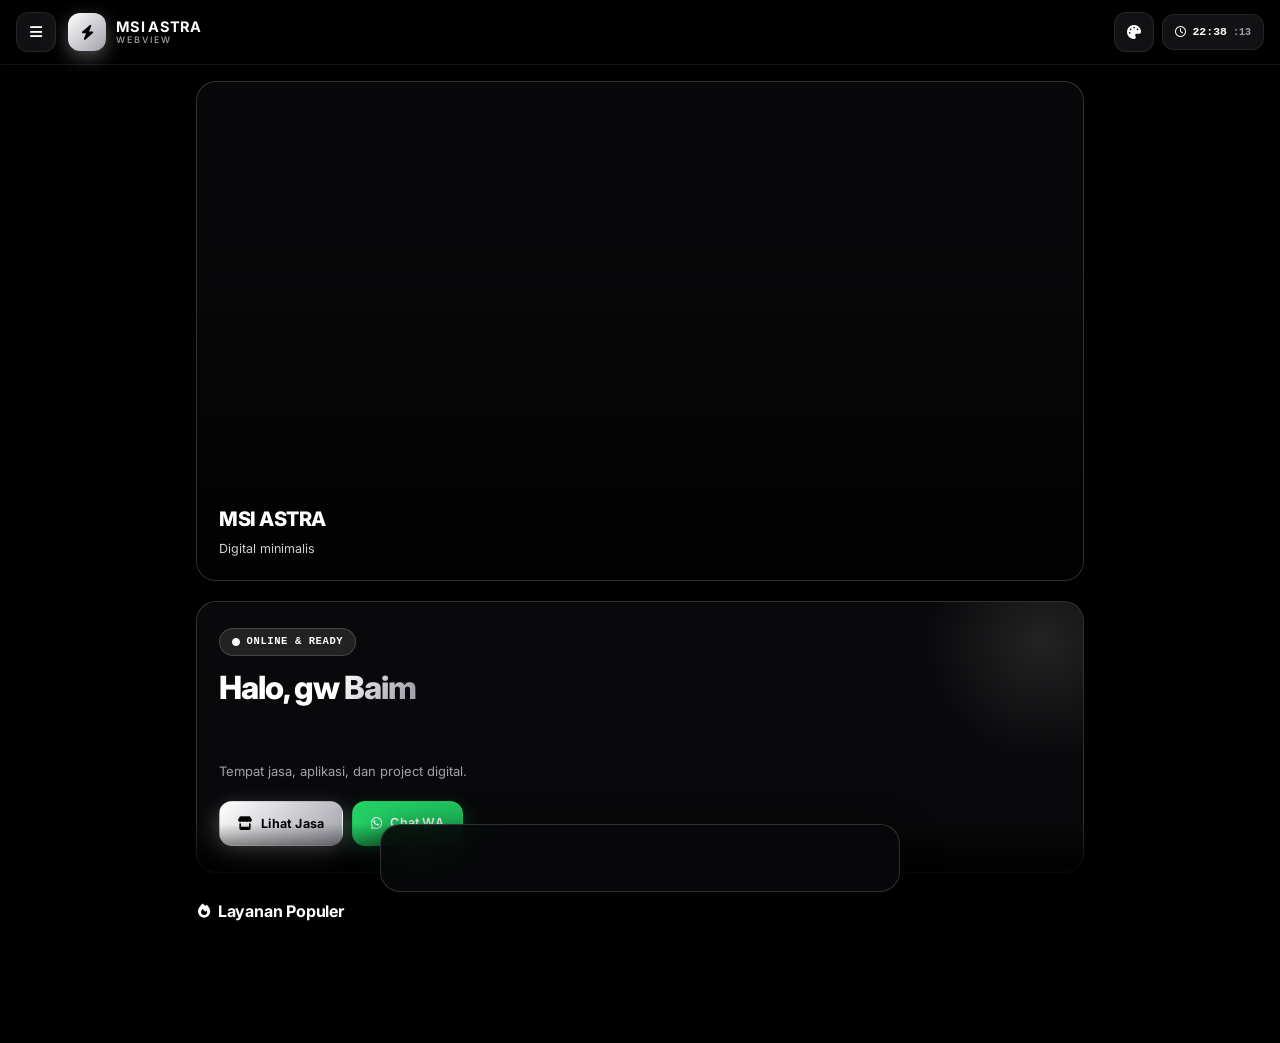
==== commit 073ff0ff: "Update index.html" ====
--- a/index.html
+++ b/index.html
@@ -11,6 +11,7 @@
 </head>
 <body>
 
+<!-- MAINTENANCE OVERLAY -->
 <div class="maintenance-overlay" id="userMaintOverlay">
   <div class="maintenance-card">
     <div class="maintenance-icon"><i class="fa-solid fa-screwdriver-wrench"></i></div>
@@ -22,6 +23,7 @@
   </div>
 </div>
 
+<!-- CHANGELOG OVERLAY -->
 <div class="maintenance-overlay" id="changelogOverlay">
   <div class="maintenance-card changelog-card">
     <div class="changelog-icon"><i class="fa-solid fa-rocket"></i></div>
@@ -37,14 +39,14 @@
   <header class="header">
     <button class="header-btn" id="sidebarToggle"><i class="fa-solid fa-bars"></i></button>
     <div class="brand">
-      <div class="brand-mark"><i class="fa-solid fa-bolt"></i></div>
+      <div class="brand-mark" id="brandMark"><i class="fa-solid fa-bolt"></i></div>
       <div class="brand-text">
         <span id="brandName">MSI ASTRA</span>
         <small id="brandSubtitle">WEBVIEW</small>
       </div>
     </div>
     <div class="header-right">
-      <button class="icon-btn" id="themeQuickBtn"><i class="fa-solid fa-palette"></i></button>
+      <button class="icon-btn" id="themeQuickBtn" title="Ganti Tema"><i class="fa-solid fa-palette"></i></button>
       <div class="clock">
         <i class="fa-regular fa-clock"></i>
         <span id="clockTime">--:--</span>
@@ -125,7 +127,6 @@
       <div class="contact-list" id="contactList"></div>
     </section>
 
-    <!-- Custom pages slot -->
     <div id="customPagesSlot"></div>
   </main>
 
@@ -134,6 +135,7 @@
   </div>
 </div>
 
+<!-- FULLPAGE OVERLAY -->
 <div class="fullpage" id="fullpage">
   <div class="fullpage-head">
     <button class="icon-btn" id="fullpageBack"><i class="fa-solid fa-arrow-left"></i></button>
@@ -146,6 +148,7 @@
   <div class="fullpage-body" id="fullpageBody"></div>
 </div>
 
+<!-- DETAIL MODAL -->
 <div class="modal" id="detailModal">
   <div class="modal-box">
     <button class="modal-close" id="modalClose"><i class="fa-solid fa-xmark"></i></button>
@@ -159,6 +162,7 @@
   </div>
 </div>
 
+<!-- QRIS MODAL -->
 <div class="modal" id="qrisModal">
   <div class="modal-box">
     <button class="modal-close" id="qrisClose"><i class="fa-solid fa-xmark"></i></button>
@@ -167,13 +171,16 @@
   </div>
 </div>
 
+<!-- ADMIN LOGIN MODAL -->
 <div class="modal" id="adminLoginModal">
   <div class="modal-box" style="max-width:400px">
     <button class="modal-close" id="adminLoginClose"><i class="fa-solid fa-xmark"></i></button>
     <div style="text-align:center;padding:8px 0 20px">
       <div class="admin-icon"><i class="fa-solid fa-lock"></i></div>
       <div class="modal-title" style="margin-top:16px;font-size:17px">Admin Access</div>
-      <p style="font-size:11.5px;color:var(--muted);margin-top:6px;line-height:1.5">Key cuma bisa dipakai <b style="color:var(--primary)">1x</b>.</p>
+      <p style="font-size:11.5px;color:var(--muted);margin-top:6px;line-height:1.5">
+        Masukkan admin key. Key cuma bisa dipakai <b style="color:var(--primary)">1x</b> di satu device.
+      </p>
     </div>
     <div class="field">
       <label><i class="fa-solid fa-key"></i> Admin Key</label>
@@ -184,10 +191,12 @@
   </div>
 </div>
 
+<!-- ADMIN PANEL MODAL -->
 <div class="modal" id="adminPanelModal">
   <div class="modal-box" id="adminPanelBox" style="max-width:660px"></div>
 </div>
 
+<!-- THEME PANEL -->
 <div class="theme-panel" id="themePanel">
   <div class="theme-box">
     <h3><i class="fa-solid fa-palette" style="color:var(--primary)"></i> Ganti Tema</h3>
--- a/style.css
+++ b/style.css
@@ -598,4 +598,9 @@
     transition-duration:.01ms !important;
   }
 }
+
+/* Tambahan untuk custom pages (di-render inline) */
+.custom-page-content { padding: 0; }
+.custom-page-content .section-head { margin-top: 20px; }
+
 :focus-visible{outline:2px solid var(--primary);outline-offset:2px;border-radius:10px}
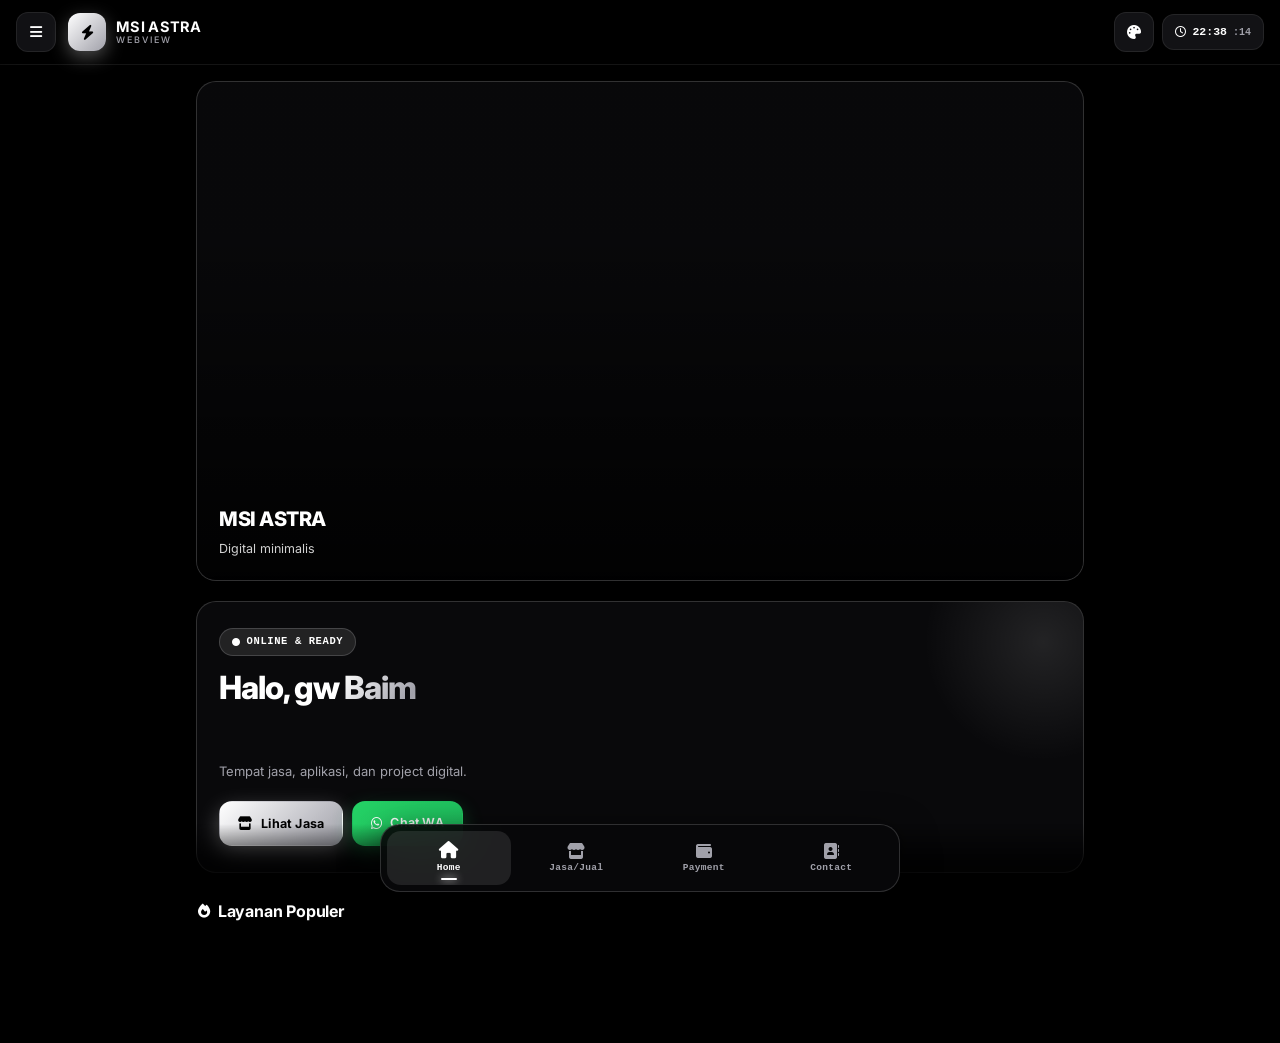
==== commit 090764fb: "Update index.html" ====
--- a/index.html
+++ b/index.html
@@ -56,20 +56,23 @@
   </header>
 
   <div class="sidebar-overlay" id="sidebarOverlay"></div>
-  <aside class="sidebar" id="sidebar">
-    <div class="sidebar-head">
-      <div class="sidebar-brand">
-        <div class="brand-mark"><i class="fa-solid fa-bolt"></i></div>
-        <div class="brand-text"><span id="sidebarBrandName">MSI ASTRA</span><small>MENU</small></div>
-      </div>
+<aside class="sidebar" id="sidebar">
+  <div class="sidebar-head">
+    <div class="sidebar-head-info">
+      <div class="sidebar-title" id="sidebarTitle">ASTRA MENU</div>
+      <div class="sidebar-subtitle" id="sidebarSubtitle">Informasi dan masukan</div>
+    </div>
+    <div class="sidebar-head-right">
+      <span class="sidebar-online">ONLINE</span>
       <button class="icon-btn" id="sidebarClose"><i class="fa-solid fa-xmark"></i></button>
     </div>
-    <nav class="sidebar-nav" id="sidebarNav"></nav>
-    <div class="sidebar-foot">
-      <button class="btn btn-ghost btn-block" id="themeBtn"><i class="fa-solid fa-palette"></i> Ganti Tema</button>
-    </div>
-  </aside>
-
+  </div>
+  <nav class="sidebar-nav" id="sidebarNav"></nav>
+  <div class="sidebar-foot">
+    <button class="btn btn-ghost btn-block" id="themeBtn"><i class="fa-solid fa-palette"></i> Ganti Tema</button>
+  </div>
+</aside>
+  
   <main class="content">
     <section class="page active" id="page-home">
       <div class="banner" id="banner">
--- a/style.css
+++ b/style.css
@@ -25,19 +25,16 @@
   --ease-lux:cubic-bezier(.65,.05,.36,1);
   --font-mono:'JetBrains Mono',ui-monospace,monospace;
 }
-
 *,*::before,*::after{box-sizing:border-box;margin:0;padding:0;-webkit-tap-highlight-color:transparent}
 html{-webkit-text-size-adjust:100%;scroll-behavior:smooth}
 body{
   font-family:'Inter',-apple-system,BlinkMacSystemFont,'Segoe UI',sans-serif;
-  color:var(--text);overflow-x:hidden;
-  min-height:100vh;min-height:100dvh;
-  -webkit-font-smoothing:antialiased;
-  font-size:14px;line-height:1.5;
+  color:var(--text);overflow-x:hidden;min-height:100vh;min-height:100dvh;
+  -webkit-font-smoothing:antialiased;font-size:14px;line-height:1.5;
   background-color:#000;
   background-image:linear-gradient(rgba(0,0,0,var(--bg-opacity)),rgba(0,0,0,var(--bg-opacity))),var(--bg-image);
   background-size:cover;background-position:center;background-attachment:fixed;background-repeat:no-repeat;
-  transition:background-image .6s,background-color .4s;
+  transition:background-image .6s;
 }
 body.no-scroll{overflow:hidden;position:fixed;width:100%;height:100%}
 img{max-width:100%;display:block}
@@ -52,8 +49,7 @@
 .header{
   position:sticky;top:0;z-index:50;padding:12px 16px;
   display:flex;align-items:center;gap:12px;
-  background:var(--header-bg);
-  backdrop-filter:blur(24px) saturate(180%);
+  background:var(--header-bg);backdrop-filter:blur(24px) saturate(180%);
   -webkit-backdrop-filter:blur(24px) saturate(180%);
   border-bottom:1px solid var(--border);
 }
@@ -69,9 +65,8 @@
   width:38px;height:38px;border-radius:12px;
   background:linear-gradient(135deg,var(--primary),var(--secondary));
   display:grid;place-items:center;font-size:15px;color:#000;
-  box-shadow:0 6px 18px var(--primary-glow);flex-shrink:0;
-  transition:background .5s;
-  font-weight:700;
+  box-shadow:0 6px 18px var(--primary-glow);flex-shrink:0;font-weight:700;
+  cursor:pointer;user-select:none;
 }
 .brand-text{display:flex;flex-direction:column;line-height:1.1;min-width:0}
 .brand-text span{font-weight:700;letter-spacing:.3px;font-size:14.5px}
@@ -100,7 +95,7 @@
 .sidebar.show{transform:translateX(0)}
 .sidebar-head{display:flex;align-items:center;justify-content:space-between;gap:10px;padding:18px 16px;border-bottom:1px solid var(--border)}
 .sidebar-brand{display:flex;align-items:center;gap:10px;min-width:0}
-.sidebar-brand .brand-mark{width:36px;height:36px;font-size:14px}
+.sidebar-brand .brand-mark{width:36px;height:36px;font-size:14px;cursor:default}
 .sidebar-brand .brand-text span{font-size:14px}
 .sidebar-brand .brand-text small{font-size:8.5px}
 .sidebar-nav{flex:1;overflow-y:auto;padding:14px 12px}
@@ -115,7 +110,6 @@
   width:40px;height:40px;border-radius:12px;
   background:var(--surface-3);border:1px solid var(--border);
   display:grid;place-items:center;font-size:15px;color:var(--primary);flex-shrink:0;
-  transition:all .3s;
 }
 .sidebar-item-icon.orange{color:#fbbf24;border-color:rgba(245,158,11,0.3);background:rgba(245,158,11,0.08)}
 .sidebar-item-icon.green{color:#4ade80;border-color:rgba(34,197,94,0.3);background:rgba(34,197,94,0.08)}
@@ -141,75 +135,35 @@
 .section-sub{font-size:11.5px;color:var(--muted);font-family:var(--font-mono)}
 
 /* BANNER */
-.banner{
-  position:relative;width:100%;aspect-ratio:16/9;
-  border-radius:var(--radius-lg);overflow:hidden;
-  border:1px solid var(--border-strong);box-shadow:var(--shadow-soft);
-  margin-bottom:20px;background:var(--surface);contain:content;
-}
-.banner img{position:absolute;inset:0;width:100%;height:100%;object-fit:cover;transition:opacity .6s,transform .6s}
+.banner{position:relative;width:100%;aspect-ratio:16/9;border-radius:var(--radius-lg);overflow:hidden;border:1px solid var(--border-strong);box-shadow:var(--shadow-soft);margin-bottom:20px;background:var(--surface);contain:content}
+.banner img{position:absolute;inset:0;width:100%;height:100%;object-fit:cover;transition:opacity .6s}
 .banner::after{content:"";position:absolute;inset:0;background:linear-gradient(180deg,rgba(0,0,0,0.1) 30%,rgba(0,0,0,0.85) 100%)}
 .banner-content{position:relative;z-index:1;padding:22px;width:100%;height:100%;display:flex;flex-direction:column;justify-content:flex-end}
 .banner-title{font-size:20px;font-weight:800;letter-spacing:-.5px;margin-bottom:6px}
 .banner-desc{font-size:12.5px;color:rgba(255,255,255,0.82);line-height:1.4}
 
 /* HERO */
-.hero{
-  position:relative;padding:26px 22px;border-radius:var(--radius-lg);
-  background:var(--surface);border:1px solid var(--border-strong);
-  box-shadow:var(--shadow-soft);overflow:hidden;contain:content;
-}
-.hero::before{
-  content:"";position:absolute;top:-80px;right:-80px;width:240px;height:240px;
-  background:radial-gradient(circle,var(--primary-glow) 0%,transparent 70%);
-  opacity:.35;pointer-events:none;transition:background .5s;
-}
-.hero-badge{
-  display:inline-flex;align-items:center;gap:6px;padding:5px 12px;border-radius:999px;
-  background:var(--primary-soft);border:1px solid var(--border-strong);
-  font-size:10.5px;font-weight:600;letter-spacing:.6px;text-transform:uppercase;
-  color:var(--primary);margin-bottom:14px;font-family:var(--font-mono);
-}
+.hero{position:relative;padding:26px 22px;border-radius:var(--radius-lg);background:var(--surface);border:1px solid var(--border-strong);box-shadow:var(--shadow-soft);overflow:hidden;contain:content}
+.hero::before{content:"";position:absolute;top:-80px;right:-80px;width:240px;height:240px;background:radial-gradient(circle,var(--primary-glow) 0%,transparent 70%);opacity:.35;pointer-events:none}
+.hero-badge{display:inline-flex;align-items:center;gap:6px;padding:5px 12px;border-radius:999px;background:var(--primary-soft);border:1px solid var(--border-strong);font-size:10.5px;font-weight:600;letter-spacing:.6px;text-transform:uppercase;color:var(--primary);margin-bottom:14px;font-family:var(--font-mono)}
 .hero-badge i{font-size:8px;animation:pulseDot 1.8s ease infinite}
 @keyframes pulseDot{0%,100%{opacity:1}50%{opacity:.4}}
 .welcome-rotate{position:relative;min-height:84px;margin-bottom:8px}
-.welcome-item{
-  position:absolute;inset:0;font-size:clamp(24px,6.5vw,32px);font-weight:800;
-  line-height:1.15;letter-spacing:-1px;opacity:0;
-  transform:translate3d(0,20px,0) scale(.96);
-  transition:opacity .7s var(--ease-out),transform .8s var(--ease-out);
-  pointer-events:none;
-}
+.welcome-item{position:absolute;inset:0;font-size:clamp(24px,6.5vw,32px);font-weight:800;line-height:1.15;letter-spacing:-1px;opacity:0;transform:translate3d(0,20px,0) scale(.96);transition:opacity .7s var(--ease-out),transform .8s var(--ease-out);pointer-events:none}
 .welcome-item.active{opacity:1;transform:translate3d(0,0,0) scale(1);position:relative}
 .welcome-item.leaving{opacity:0;transform:translate3d(0,-20px,0) scale(.96)}
-.welcome-item .accent{
-  background:linear-gradient(120deg,var(--primary),var(--secondary),var(--primary));
-  background-size:200% 100%;
-  -webkit-background-clip:text;background-clip:text;
-  -webkit-text-fill-color:transparent;
-  animation:gradientFlow 4s ease infinite;
-}
+.welcome-item .accent{background:linear-gradient(120deg,var(--primary),var(--secondary),var(--primary));background-size:200% 100%;-webkit-background-clip:text;background-clip:text;-webkit-text-fill-color:transparent;animation:gradientFlow 4s ease infinite}
 @keyframes gradientFlow{0%,100%{background-position:0% 50%}50%{background-position:100% 50%}}
 .hero-sub{font-size:13px;color:var(--muted);margin-bottom:20px;font-weight:400}
 .hero-actions{display:flex;flex-wrap:wrap;gap:9px}
 
 /* BUTTONS */
-.btn{
-  display:inline-flex;align-items:center;justify-content:center;gap:8px;
-  padding:12px 18px;border-radius:13px;font-size:12.5px;font-weight:600;letter-spacing:.2px;
-  transition:all .25s var(--ease-out);
-  border:1px solid transparent;white-space:nowrap;
-}
+.btn{display:inline-flex;align-items:center;justify-content:center;gap:8px;padding:12px 18px;border-radius:13px;font-size:12.5px;font-weight:600;letter-spacing:.2px;transition:all .25s var(--ease-out);border:1px solid transparent;white-space:nowrap}
 .btn:active{transform:scale(.96)}
 .btn:disabled{opacity:.5;cursor:not-allowed;transform:none !important}
 .btn i{font-size:13px}
-.btn-primary{
-  background:linear-gradient(135deg,var(--primary),var(--secondary));
-  color:#000;box-shadow:0 8px 22px var(--primary-glow);
-  font-weight:700;
-}
+.btn-primary{background:linear-gradient(135deg,var(--primary),var(--secondary));color:#000;box-shadow:0 8px 22px var(--primary-glow);font-weight:700}
 .btn-ghost{background:var(--surface-2);border-color:var(--border-strong);color:var(--text)}
-.btn-ghost:hover{background:var(--surface-3)}
 .btn-wa{background:linear-gradient(135deg,#25d366,#1ebe5d);color:#fff;box-shadow:0 8px 20px rgba(37,211,102,0.3)}
 .btn-discord{background:linear-gradient(135deg,#5865F2,#4752C4);color:#fff}
 .btn-danger{background:linear-gradient(135deg,#ef4444,#dc2626);color:#fff}
@@ -218,41 +172,17 @@
 
 /* CARDS */
 .cards{display:grid;grid-template-columns:1fr;gap:11px}
-.card{
-  position:relative;padding:18px;border-radius:var(--radius-md);
-  background:var(--surface);border:1px solid var(--border);
-  box-shadow:0 4px 18px rgba(0,0,0,0.3);
-  transition:all .3s var(--ease-out);
-  cursor:pointer;overflow:hidden;display:flex;gap:14px;contain:content;
-}
+.card{position:relative;padding:18px;border-radius:var(--radius-md);background:var(--surface);border:1px solid var(--border);box-shadow:0 4px 18px rgba(0,0,0,0.3);transition:all .3s var(--ease-out);cursor:pointer;overflow:hidden;display:flex;gap:14px;contain:content}
 .card:active{transform:scale(.985);border-color:var(--border-strong);background:var(--surface-2)}
-.card::before{
-  content:"";position:absolute;top:0;left:0;right:0;height:1px;
-  background:linear-gradient(90deg,transparent,var(--primary-glow),transparent);
-  opacity:0;transition:opacity .3s;
-}
-.card:hover::before{opacity:1}
-.card-icon{
-  flex-shrink:0;width:48px;height:48px;border-radius:13px;
-  background:var(--surface-3);border:1px solid var(--border);
-  display:grid;place-items:center;color:var(--primary);font-size:19px;
-  transition:all .3s;
-}
+.card-icon{flex-shrink:0;width:48px;height:48px;border-radius:13px;background:var(--surface-3);border:1px solid var(--border);display:grid;place-items:center;color:var(--primary);font-size:19px}
 .card-body{flex:1;min-width:0}
 .card-head{display:flex;justify-content:space-between;align-items:flex-start;gap:8px;margin-bottom:5px}
 .card-title{font-size:14px;font-weight:700;line-height:1.3;word-break:break-word;letter-spacing:-.2px}
-.card-desc{
-  font-size:12px;color:var(--muted);line-height:1.6;margin-bottom:11px;
-  display:-webkit-box;-webkit-line-clamp:2;-webkit-box-orient:vertical;overflow:hidden;
-}
+.card-desc{font-size:12px;color:var(--muted);line-height:1.6;margin-bottom:11px;display:-webkit-box;-webkit-line-clamp:2;-webkit-box-orient:vertical;overflow:hidden}
 .card-foot{display:flex;justify-content:space-between;align-items:center;gap:8px;flex-wrap:wrap}
 .card-price{font-size:12.5px;font-weight:700;color:var(--primary);font-family:var(--font-mono);letter-spacing:-.3px}
 
-.badge{
-  font-size:9.5px;font-weight:700;letter-spacing:.5px;text-transform:uppercase;
-  padding:4px 9px;border-radius:999px;white-space:nowrap;flex-shrink:0;
-  font-family:var(--font-mono);
-}
+.badge{font-size:9.5px;font-weight:700;letter-spacing:.5px;text-transform:uppercase;padding:4px 9px;border-radius:999px;white-space:nowrap;flex-shrink:0;font-family:var(--font-mono)}
 .badge.available{background:rgba(34,197,94,0.12);color:#4ade80;border:1px solid rgba(34,197,94,0.3)}
 .badge.unavailable{background:rgba(239,68,68,0.12);color:#f87171;border:1px solid rgba(239,68,68,0.3)}
 .badge.preorder,.badge.maintenance{background:rgba(245,158,11,0.12);color:#fbbf24;border:1px solid rgba(245,158,11,0.3)}
@@ -260,220 +190,89 @@
 
 /* PAYMENT */
 .pay-grid{display:grid;grid-template-columns:1fr;gap:11px}
-.pay-card{
-  padding:16px;border-radius:var(--radius-md);background:var(--surface);
-  border:1px solid var(--border);box-shadow:0 4px 18px rgba(0,0,0,0.3);
-  display:flex;align-items:center;gap:14px;transition:all .25s var(--ease-out);
-}
+.pay-card{padding:16px;border-radius:var(--radius-md);background:var(--surface);border:1px solid var(--border);box-shadow:0 4px 18px rgba(0,0,0,0.3);display:flex;align-items:center;gap:14px;transition:all .25s var(--ease-out)}
 .pay-card:active{transform:scale(.985)}
 .pay-card.maintenance{opacity:0.55}
-.pay-icon{
-  width:48px;height:48px;border-radius:13px;display:grid;place-items:center;
-  font-size:20px;flex-shrink:0;border:1px solid var(--border);background:var(--surface-3);
-}
+.pay-icon{width:48px;height:48px;border-radius:13px;display:grid;place-items:center;font-size:20px;flex-shrink:0;border:1px solid var(--border);background:var(--surface-3)}
 .pay-body{flex:1;min-width:0}
 .pay-name{font-size:13px;font-weight:700;margin-bottom:3px;display:flex;align-items:center;gap:6px;flex-wrap:wrap}
 .pay-info{font-size:11.5px;color:var(--muted);font-family:var(--font-mono);word-break:break-all}
-.pay-action{
-  flex-shrink:0;padding:9px 14px;border-radius:11px;font-size:11px;font-weight:600;
-  background:var(--surface-3);color:var(--primary);border:1px solid var(--border);
-}
-.pay-action:disabled{opacity:0.5}
+.pay-action{flex-shrink:0;padding:9px 14px;border-radius:11px;font-size:11px;font-weight:600;background:var(--surface-3);color:var(--primary);border:1px solid var(--border)}
 
 /* CONTACT */
-.contact-hero{
-  display:flex;align-items:center;gap:16px;padding:26px 22px;
-  border-radius:var(--radius-lg);background:var(--surface);
-  border:1px solid var(--border-strong);box-shadow:var(--shadow-soft);
-  margin-bottom:16px;position:relative;overflow:hidden;
-}
-.contact-hero::before{
-  content:"";position:absolute;top:-80px;right:-80px;width:220px;height:220px;
-  background:radial-gradient(circle,var(--primary-glow) 0%,transparent 70%);
-  opacity:.25;pointer-events:none;
-}
-.contact-hero img{
-  width:76px;height:76px;border-radius:50%;border:2px solid var(--border-strong);
-  box-shadow:0 8px 24px rgba(0,0,0,0.6);object-fit:cover;
-  background:var(--surface-3);flex-shrink:0;position:relative;z-index:1;
-  filter:grayscale(0.3);
-}
+.contact-hero{display:flex;align-items:center;gap:16px;padding:26px 22px;border-radius:var(--radius-lg);background:var(--surface);border:1px solid var(--border-strong);box-shadow:var(--shadow-soft);margin-bottom:16px;position:relative;overflow:hidden}
+.contact-hero::before{content:"";position:absolute;top:-80px;right:-80px;width:220px;height:220px;background:radial-gradient(circle,var(--primary-glow) 0%,transparent 70%);opacity:.25;pointer-events:none}
+.contact-hero img{width:76px;height:76px;border-radius:50%;border:2px solid var(--border-strong);box-shadow:0 8px 24px rgba(0,0,0,0.6);object-fit:cover;background:var(--surface-3);flex-shrink:0;position:relative;z-index:1;filter:grayscale(0.3)}
 .contact-info{position:relative;z-index:1}
 .contact-info h2{font-size:20px;font-weight:800;letter-spacing:-.4px;margin-bottom:4px}
 .contact-info p{font-size:12px;color:var(--muted);font-weight:500;font-family:var(--font-mono)}
 .contact-list{display:flex;flex-direction:column;gap:9px}
-.contact-item{
-  display:flex;align-items:center;gap:14px;padding:14px 16px;
-  border-radius:var(--radius-md);background:var(--surface);
-  border:1px solid var(--border);transition:all .25s var(--ease-out);
-  cursor:pointer;text-align:left;width:100%;
-}
+.contact-item{display:flex;align-items:center;gap:14px;padding:14px 16px;border-radius:var(--radius-md);background:var(--surface);border:1px solid var(--border);transition:all .25s var(--ease-out);cursor:pointer;text-align:left;width:100%}
 .contact-item:active{transform:scale(.985);border-color:var(--border-strong)}
-.contact-icon{
-  width:44px;height:44px;border-radius:13px;
-  display:grid;place-items:center;font-size:18px;color:#fff;flex-shrink:0;
-}
+.contact-icon{width:44px;height:44px;border-radius:13px;display:grid;place-items:center;font-size:18px;color:#fff;flex-shrink:0}
 .contact-body{flex:1;min-width:0}
 .contact-body span{display:block;font-size:13px;font-weight:600;margin-bottom:2px}
 .contact-body small{display:block;font-size:11px;color:var(--muted)}
 .contact-chevron{font-size:11px;color:var(--muted-2);flex-shrink:0}
 
 /* BOTTOM NAV */
-.bottom-dock{
-  position:fixed;left:0;right:0;bottom:0;z-index:50;
-  padding:0 12px calc(8px + env(safe-area-inset-bottom,0px));
-  display:flex;justify-content:center;pointer-events:none;
-  background:linear-gradient(180deg,transparent 0%,rgba(0,0,0,0.7) 50%,rgba(0,0,0,0.98) 100%);
-}
-.dock-inner{
-  pointer-events:auto;width:100%;max-width:520px;
-  border-radius:20px;overflow:hidden;
-  border:1px solid var(--border-strong);
-  box-shadow:0 10px 36px rgba(0,0,0,0.7);
-  background:var(--nav-bg);backdrop-filter:blur(24px) saturate(180%);
-  -webkit-backdrop-filter:blur(24px) saturate(180%);
-}
+.bottom-dock{position:fixed;left:0;right:0;bottom:0;z-index:50;padding:0 12px calc(8px + env(safe-area-inset-bottom,0px));display:flex;justify-content:center;pointer-events:none;background:linear-gradient(180deg,transparent 0%,rgba(0,0,0,0.7) 50%,rgba(0,0,0,0.98) 100%)}
+.dock-inner{pointer-events:auto;width:100%;max-width:520px;border-radius:20px;overflow:hidden;border:1px solid var(--border-strong);box-shadow:0 10px 36px rgba(0,0,0,0.7);background:var(--nav-bg);backdrop-filter:blur(24px) saturate(180%);-webkit-backdrop-filter:blur(24px) saturate(180%)}
 .nav-inner{width:100%;height:var(--nav-h);display:flex;align-items:stretch;padding:6px;gap:4px}
-.nav-item{
-  flex:1;display:flex;flex-direction:column;align-items:center;justify-content:center;
-  gap:3px;border-radius:14px;color:var(--muted);
-  font-size:9.5px;font-weight:600;letter-spacing:.3px;
-  transition:all .25s var(--ease);position:relative;overflow:hidden;
-  font-family:var(--font-mono);
-}
+.nav-item{flex:1;display:flex;flex-direction:column;align-items:center;justify-content:center;gap:3px;border-radius:14px;color:var(--muted);font-size:9.5px;font-weight:600;letter-spacing:.3px;transition:all .25s var(--ease);position:relative;overflow:hidden;font-family:var(--font-mono)}
 .nav-item i{font-size:16px;transition:transform .3s var(--ease-out)}
 .nav-item:active{transform:scale(.94)}
 .nav-item.active{color:var(--primary);background:var(--primary-soft)}
 .nav-item.active i{transform:translateY(-1px) scale(1.08)}
-.nav-item.active::after{
-  content:"";position:absolute;bottom:5px;width:16px;height:2.5px;border-radius:2px;
-  background:var(--primary);box-shadow:0 0 8px var(--primary);
-}
+.nav-item.active::after{content:"";position:absolute;bottom:5px;width:16px;height:2.5px;border-radius:2px;background:var(--primary);box-shadow:0 0 8px var(--primary)}
 
 /* FULLPAGE */
-.fullpage{
-  position:fixed;inset:0;z-index:200;
-  background:linear-gradient(180deg,#050506 0%,#000 100%);
-  display:flex;flex-direction:column;
-  transform:translateY(100%);
-  transition:transform .45s var(--ease-lux);
-  visibility:hidden;
-}
+.fullpage{position:fixed;inset:0;z-index:200;background:linear-gradient(180deg,#050506 0%,#000 100%);display:flex;flex-direction:column;transform:translateY(100%);transition:transform .45s var(--ease-lux);visibility:hidden}
 .fullpage.show{transform:translateY(0);visibility:visible}
-.fullpage-head{
-  display:flex;align-items:center;justify-content:space-between;
-  padding:14px 16px;border-bottom:1px solid var(--border);
-  background:rgba(0,0,0,0.85);backdrop-filter:blur(24px);
-  position:sticky;top:0;z-index:2;
-}
+.fullpage-head{display:flex;align-items:center;justify-content:space-between;padding:14px 16px;border-bottom:1px solid var(--border);background:rgba(0,0,0,0.85);backdrop-filter:blur(24px);position:sticky;top:0;z-index:2}
 .fullpage-title-wrap{flex:1;text-align:center;min-width:0}
-.fullpage-title{
-  font-size:12.5px;font-weight:700;letter-spacing:2px;text-transform:uppercase;
-  font-family:var(--font-mono);
-}
-.fullpage-subtitle{
-  font-size:9px;color:var(--muted-2);letter-spacing:1.5px;
-  margin-top:2px;text-transform:uppercase;font-family:var(--font-mono);
-}
+.fullpage-title{font-size:12.5px;font-weight:700;letter-spacing:2px;text-transform:uppercase;font-family:var(--font-mono)}
+.fullpage-subtitle{font-size:9px;color:var(--muted-2);letter-spacing:1.5px;margin-top:2px;text-transform:uppercase;font-family:var(--font-mono)}
 .fullpage-body{flex:1;overflow-y:auto;padding:20px 16px 60px;-webkit-overflow-scrolling:touch}
 
 /* MODALS */
-.modal{position:fixed;inset:0;z-index:300;display:none;align-items:center;justify-content:center;
-  padding:20px;background:rgba(0,0,0,0.85);backdrop-filter:blur(8px)}
+.modal{position:fixed;inset:0;z-index:300;display:none;align-items:center;justify-content:center;padding:20px;background:rgba(0,0,0,0.85);backdrop-filter:blur(8px)}
 .modal.show{display:flex;animation:modalBg .25s var(--ease)}
 @keyframes modalBg{from{opacity:0}to{opacity:1}}
-.modal-box{
-  width:100%;max-width:400px;border-radius:var(--radius-lg);
-  background:var(--surface-2);backdrop-filter:blur(24px) saturate(180%);
-  border:1px solid var(--border-strong);box-shadow:var(--shadow-strong);
-  padding:22px;position:relative;
-  animation:modalIn .35s var(--ease-out);
-  max-height:88vh;overflow-y:auto;
-}
+.modal-box{width:100%;max-width:400px;border-radius:var(--radius-lg);background:var(--surface-2);backdrop-filter:blur(24px) saturate(180%);border:1px solid var(--border-strong);box-shadow:var(--shadow-strong);padding:22px;position:relative;animation:modalIn .35s var(--ease-out);max-height:88vh;overflow-y:auto}
 @keyframes modalIn{from{opacity:0;transform:scale(.94) translateY(14px)}to{opacity:1;transform:scale(1) translateY(0)}}
-.modal-close{
-  position:absolute;top:14px;right:14px;width:34px;height:34px;
-  border-radius:11px;background:var(--surface-3);border:1px solid var(--border);
-  display:grid;place-items:center;font-size:13px;color:var(--muted);
-}
+.modal-close{position:absolute;top:14px;right:14px;width:34px;height:34px;border-radius:11px;background:var(--surface-3);border:1px solid var(--border);display:grid;place-items:center;font-size:13px;color:var(--muted)}
 .modal-head{display:flex;align-items:flex-start;gap:13px;margin-bottom:14px}
 .modal-head .card-icon{width:54px;height:54px;font-size:20px}
 .modal-title{font-size:16px;font-weight:700;margin-bottom:4px;line-height:1.3}
 .modal-price{font-size:14px;color:var(--primary);font-weight:700;margin-bottom:14px;font-family:var(--font-mono)}
-.modal-desc{font-size:12.5px;color:var(--muted);line-height:1.7;margin-bottom:16px;
-  padding:12px;background:var(--surface-3);border-radius:12px;border:1px solid var(--border)}
+.modal-desc{font-size:12.5px;color:var(--muted);line-height:1.7;margin-bottom:16px;padding:12px;background:var(--surface-3);border-radius:12px;border:1px solid var(--border)}
 .qris-modal-img{width:100%;border-radius:12px;background:#fff;padding:12px;margin-bottom:14px}
 
 /* MAINTENANCE */
-.maintenance-overlay{
-  position:fixed;inset:0;z-index:999;display:none;
-  align-items:center;justify-content:center;padding:20px;
-  background:rgba(0,0,0,0.97);backdrop-filter:blur(14px);
-}
+.maintenance-overlay{position:fixed;inset:0;z-index:999;display:none;align-items:center;justify-content:center;padding:20px;background:rgba(0,0,0,0.97);backdrop-filter:blur(14px)}
 .maintenance-overlay.show{display:flex}
-.maintenance-card{
-  max-width:420px;width:100%;padding:36px 26px;border-radius:24px;
-  background:var(--surface-2);border:1px solid var(--border-strong);
-  box-shadow:0 20px 60px rgba(0,0,0,0.8);
-  text-align:center;position:relative;overflow:hidden;
-  animation:maintenancePop .45s var(--ease-out);
-}
+.maintenance-card{max-width:420px;width:100%;padding:36px 26px;border-radius:24px;background:var(--surface-2);border:1px solid var(--border-strong);box-shadow:0 20px 60px rgba(0,0,0,0.8);text-align:center;position:relative;overflow:hidden;animation:maintenancePop .45s var(--ease-out)}
 @keyframes maintenancePop{from{opacity:0;transform:scale(.92) translateY(20px)}to{opacity:1;transform:scale(1) translateY(0)}}
-.maintenance-icon{
-  width:84px;height:84px;margin:0 auto 20px;border-radius:24px;
-  background:linear-gradient(135deg,var(--primary),var(--secondary));
-  display:grid;place-items:center;font-size:36px;color:#000;
-  box-shadow:0 12px 32px var(--primary-glow);position:relative;z-index:1;
-  font-weight:700;
-}
+.maintenance-icon{width:84px;height:84px;margin:0 auto 20px;border-radius:24px;background:linear-gradient(135deg,var(--primary),var(--secondary));display:grid;place-items:center;font-size:36px;color:#000;box-shadow:0 12px 32px var(--primary-glow);position:relative;z-index:1;font-weight:700}
 .maintenance-card h2{font-size:22px;font-weight:800;margin-bottom:10px;letter-spacing:-.4px;position:relative;z-index:1}
-.maintenance-card .mt-title-accent{
-  background:linear-gradient(120deg,var(--primary),var(--secondary));
-  -webkit-background-clip:text;background-clip:text;-webkit-text-fill-color:transparent;
-}
+.maintenance-card .mt-title-accent{background:linear-gradient(120deg,var(--primary),var(--secondary));-webkit-background-clip:text;background-clip:text;-webkit-text-fill-color:transparent}
 .maintenance-card p{font-size:13px;color:var(--muted);line-height:1.7;margin-bottom:16px;position:relative;z-index:1}
 .maint-eta{font-size:11px !important;color:var(--muted-2) !important;margin-bottom:14px !important;font-family:var(--font-mono)}
-.maintenance-badge{
-  display:inline-flex;align-items:center;gap:6px;padding:6px 14px;border-radius:999px;
-  background:rgba(245,158,11,0.12);border:1px solid rgba(245,158,11,0.3);
-  color:#fbbf24;font-size:10.5px;font-weight:700;letter-spacing:.8px;
-  text-transform:uppercase;margin-bottom:18px;position:relative;z-index:1;
-  font-family:var(--font-mono);
-}
+.maintenance-badge{display:inline-flex;align-items:center;gap:6px;padding:6px 14px;border-radius:999px;background:rgba(245,158,11,0.12);border:1px solid rgba(245,158,11,0.3);color:#fbbf24;font-size:10.5px;font-weight:700;letter-spacing:.8px;text-transform:uppercase;margin-bottom:18px;position:relative;z-index:1;font-family:var(--font-mono)}
 .maintenance-badge i{font-size:9px;animation:pulseDot 1.5s ease infinite}
 
 .changelog-card{background:var(--surface-2) !important}
-.changelog-icon{
-  width:84px;height:84px;margin:0 auto 20px;border-radius:24px;
-  background:linear-gradient(135deg,#22c55e,#10b981);
-  display:grid;place-items:center;font-size:36px;color:#000;
-  box-shadow:0 12px 32px rgba(34,197,94,0.4);position:relative;z-index:1;
-  font-weight:700;
-}
+.changelog-icon{width:84px;height:84px;margin:0 auto 20px;border-radius:24px;background:linear-gradient(135deg,#22c55e,#10b981);display:grid;place-items:center;font-size:36px;color:#000;box-shadow:0 12px 32px rgba(34,197,94,0.4);position:relative;z-index:1;font-weight:700}
 .changelog-badge{background:rgba(34,197,94,0.12) !important;border-color:rgba(34,197,94,0.3) !important;color:#4ade80 !important}
 .changelog-date{font-size:11px !important;color:var(--muted-2) !important;margin-bottom:16px !important;font-family:var(--font-mono)}
-.changelog-list{
-  text-align:left;display:flex;flex-direction:column;gap:8px;
-  max-height:240px;overflow-y:auto;padding:14px;border-radius:14px;
-  background:rgba(0,0,0,0.4);border:1px solid var(--border);position:relative;z-index:1;
-}
+.changelog-list{text-align:left;display:flex;flex-direction:column;gap:8px;max-height:240px;overflow-y:auto;padding:14px;border-radius:14px;background:rgba(0,0,0,0.4);border:1px solid var(--border);position:relative;z-index:1}
 .changelog-item{display:flex;align-items:flex-start;gap:10px;font-size:12.5px;line-height:1.55;color:var(--muted);padding:6px 0}
 .changelog-item i{color:#4ade80;font-size:12px;margin-top:3px;flex-shrink:0}
 
 /* TOAST */
-.toast-wrap{
-  position:fixed;left:0;right:0;
-  bottom:calc(var(--nav-h) + 26px + env(safe-area-inset-bottom,0px));
-  z-index:1200;display:flex;flex-direction:column;align-items:center;gap:8px;
-  pointer-events:none;padding:0 16px;
-}
-.toast{
-  pointer-events:auto;padding:12px 18px;border-radius:14px;
-  background:var(--surface-3);backdrop-filter:blur(24px);
-  border:1px solid var(--border-strong);box-shadow:var(--shadow-soft);
-  font-size:12.5px;font-weight:500;display:flex;align-items:center;gap:10px;
-  max-width:340px;animation:toastIn .35s var(--ease-out);
-}
+.toast-wrap{position:fixed;left:0;right:0;bottom:calc(var(--nav-h) + 26px + env(safe-area-inset-bottom,0px));z-index:1200;display:flex;flex-direction:column;align-items:center;gap:8px;pointer-events:none;padding:0 16px}
+.toast{pointer-events:auto;padding:12px 18px;border-radius:14px;background:var(--surface-3);backdrop-filter:blur(24px);border:1px solid var(--border-strong);box-shadow:var(--shadow-soft);font-size:12.5px;font-weight:500;display:flex;align-items:center;gap:10px;max-width:340px;animation:toastIn .35s var(--ease-out)}
 .toast.out{animation:toastOut .25s var(--ease) forwards}
 .toast i{font-size:15px;color:var(--primary)}
 .toast.success i{color:#4ade80}
@@ -484,104 +283,29 @@
 /* THEME PANEL */
 .theme-panel{position:fixed;inset:0;z-index:300;display:none;align-items:center;justify-content:center;padding:20px;background:rgba(0,0,0,0.85);backdrop-filter:blur(8px)}
 .theme-panel.show{display:flex;animation:modalBg .25s var(--ease)}
-.theme-box{
-  width:100%;max-width:360px;background:var(--surface-2);backdrop-filter:blur(24px);
-  border:1px solid var(--border-strong);border-radius:var(--radius-lg);padding:22px;
-  box-shadow:var(--shadow-strong);animation:modalIn .35s var(--ease-out);
-}
+.theme-box{width:100%;max-width:360px;background:var(--surface-2);backdrop-filter:blur(24px);border:1px solid var(--border-strong);border-radius:var(--radius-lg);padding:22px;box-shadow:var(--shadow-strong);animation:modalIn .35s var(--ease-out)}
 .theme-box h3{font-size:15px;font-weight:700;margin-bottom:4px}
 .theme-box p{font-size:11.5px;color:var(--muted);margin-bottom:18px;line-height:1.5}
 .theme-grid{display:grid;grid-template-columns:1fr 1fr;gap:10px;margin-bottom:16px}
-.theme-swatch{
-  aspect-ratio:1.4/1;border-radius:16px;border:2px solid transparent;
-  display:flex;flex-direction:column;align-items:center;justify-content:center;gap:6px;
-  font-size:11.5px;font-weight:700;letter-spacing:.3px;color:#fff;
-  transition:all .25s var(--ease-out);cursor:pointer;position:relative;overflow:hidden;
-  text-shadow:0 2px 6px rgba(0,0,0,0.8);
-}
+.theme-swatch{aspect-ratio:1.4/1;border-radius:16px;border:2px solid transparent;display:flex;flex-direction:column;align-items:center;justify-content:center;gap:6px;font-size:11.5px;font-weight:700;letter-spacing:.3px;color:#fff;transition:all .25s var(--ease-out);cursor:pointer;text-shadow:0 2px 6px rgba(0,0,0,0.8)}
 .theme-swatch:active{transform:scale(.94)}
 .theme-swatch.selected{border-color:#fff;box-shadow:0 0 0 3px rgba(255,255,255,0.15)}
 .theme-swatch i{font-size:20px}
 
 /* EMPTY */
-.empty{
-  padding:42px 20px;border-radius:var(--radius-md);
-  border:1px dashed var(--border-strong);background:var(--surface);
-  text-align:center;
-}
+.empty{padding:42px 20px;border-radius:var(--radius-md);border:1px dashed var(--border-strong);background:var(--surface);text-align:center}
 .empty i{font-size:28px;color:var(--muted-2);margin-bottom:12px}
 .empty p{font-size:12.5px;color:var(--muted)}
 
 /* ADMIN */
-.admin-icon{
-  width:68px;height:68px;margin:0 auto;border-radius:22px;
-  background:linear-gradient(135deg,var(--primary),var(--secondary));
-  display:grid;place-items:center;font-size:28px;color:#000;
-  box-shadow:0 10px 28px var(--primary-glow);font-weight:700;
-}
-.admin-tabs{
-  display:flex;gap:6px;margin-bottom:14px;
-  overflow-x:auto;padding-bottom:4px;scrollbar-width:none;
-}
-.admin-tabs::-webkit-scrollbar{display:none}
-.admin-tabs button{
-  flex-shrink:0;padding:9px 14px;border-radius:12px;
-  font-size:11.5px;font-weight:600;white-space:nowrap;
-  background:var(--surface-3);border:1px solid var(--border);color:var(--muted);
-  cursor:pointer;transition:all .25s var(--ease);font-family:var(--font-mono);
-}
-.admin-tabs button.active{background:var(--primary);color:#000;border-color:var(--primary)}
-.admin-item{
-  padding:12px;border-radius:12px;background:var(--surface-3);
-  border:1px solid var(--border);margin-bottom:8px;
-  display:flex;justify-content:space-between;align-items:center;gap:10px;
-}
-.admin-item-info{flex:1;min-width:0;overflow:hidden}
-.admin-item-info b{font-size:12.5px;display:block;margin-bottom:2px;
-  white-space:nowrap;overflow:hidden;text-overflow:ellipsis}
-.admin-item-info small{font-size:10.5px;color:var(--muted);font-family:var(--font-mono)}
-.admin-item-btns{display:flex;gap:5px;flex-shrink:0}
-.admin-item-btns button{
-  width:32px;height:32px;border-radius:9px;cursor:pointer;
-  background:var(--surface-2);border:1px solid var(--border);
-  color:var(--primary);font-size:11px;display:grid;place-items:center;
-}
-.admin-item-btns button.del{color:#f87171}
-.admin-item-btns button:active{transform:scale(.9)}
-.maint-banner{
-  padding:12px 16px;border-radius:13px;
-  background:rgba(245,158,11,0.08);border:1px solid rgba(245,158,11,0.3);
-  color:#fbbf24;font-size:12px;font-weight:600;
-  display:flex;align-items:center;gap:8px;margin-bottom:14px;
-  font-family:var(--font-mono);
-}
+.admin-icon{width:68px;height:68px;margin:0 auto;border-radius:22px;background:linear-gradient(135deg,var(--primary),var(--secondary));display:grid;place-items:center;font-size:28px;color:#000;box-shadow:0 10px 28px var(--primary-glow);font-weight:700}
+.field{position:relative}
+.field label{display:block;font-size:10.5px;font-weight:600;color:var(--muted);letter-spacing:.6px;text-transform:uppercase;margin-bottom:7px;font-family:var(--font-mono)}
+.field label i{color:var(--primary);font-size:9.5px;margin-right:4px}
+.field input,.field textarea,.field select{width:100%;padding:12px 14px;border-radius:12px;background:var(--surface-3);border:1px solid var(--border-strong);color:var(--text);font-family:inherit;font-size:13px;line-height:1.4;transition:all .25s var(--ease);outline:none;-webkit-appearance:none;appearance:none}
+.field input::placeholder,.field textarea::placeholder{color:var(--muted-2);font-size:12px}
+.field input:focus,.field textarea:focus,.field select:focus{border-color:var(--primary);box-shadow:0 0 0 3px var(--primary-soft)}
 .err-msg{font-size:11.5px;color:#f87171;margin-top:8px}
-
-/* FIELDS */
-.field{position:relative}
-.field label{
-  display:block;font-size:10.5px;font-weight:600;color:var(--muted);
-  letter-spacing:.6px;text-transform:uppercase;margin-bottom:7px;
-  font-family:var(--font-mono);
-}
-.field label i{color:var(--primary);font-size:9.5px;margin-right:4px}
-.field input,.field textarea,.field select{
-  width:100%;padding:12px 14px;border-radius:12px;
-  background:var(--surface-3);border:1px solid var(--border-strong);
-  color:var(--text);font-family:inherit;font-size:13px;line-height:1.4;
-  transition:all .25s var(--ease);outline:none;
-  -webkit-appearance:none;appearance:none;
-}
-.field textarea{resize:vertical;min-height:100px;max-height:220px}
-.field input::placeholder,.field textarea::placeholder{color:var(--muted-2);font-size:12px}
-.field input:focus,.field textarea:focus,.field select:focus{
-  border-color:var(--primary);box-shadow:0 0 0 3px var(--primary-soft);
-}
-.field select{
-  background-image:url("data:image/svg+xml;utf8,<svg xmlns='http://www.w3.org/2000/svg' width='12' height='12' viewBox='0 0 24 24' fill='none' stroke='%239ca3af' stroke-width='2.5' stroke-linecap='round' stroke-linejoin='round'><polyline points='6 9 12 15 18 9'/></svg>");
-  background-repeat:no-repeat;background-position:right 14px center;padding-right:36px;
-}
-.field-group{display:flex;flex-direction:column;gap:10px;max-height:60vh;overflow-y:auto;padding-right:4px}
 
 /* RESPONSIVE */
 @media (min-width:640px){
@@ -592,15 +316,6 @@
   .cards{grid-template-columns:repeat(3,1fr)}
 }
 @media (prefers-reduced-motion:reduce){
-  *,*::before,*::after{
-    animation-duration:.01ms !important;
-    animation-iteration-count:1 !important;
-    transition-duration:.01ms !important;
-  }
-}
-
-/* Tambahan untuk custom pages (di-render inline) */
-.custom-page-content { padding: 0; }
-.custom-page-content .section-head { margin-top: 20px; }
-
+  *,*::before,*::after{animation-duration:.01ms !important;animation-iteration-count:1 !important;transition-duration:.01ms !important}
+}
 :focus-visible{outline:2px solid var(--primary);outline-offset:2px;border-radius:10px}
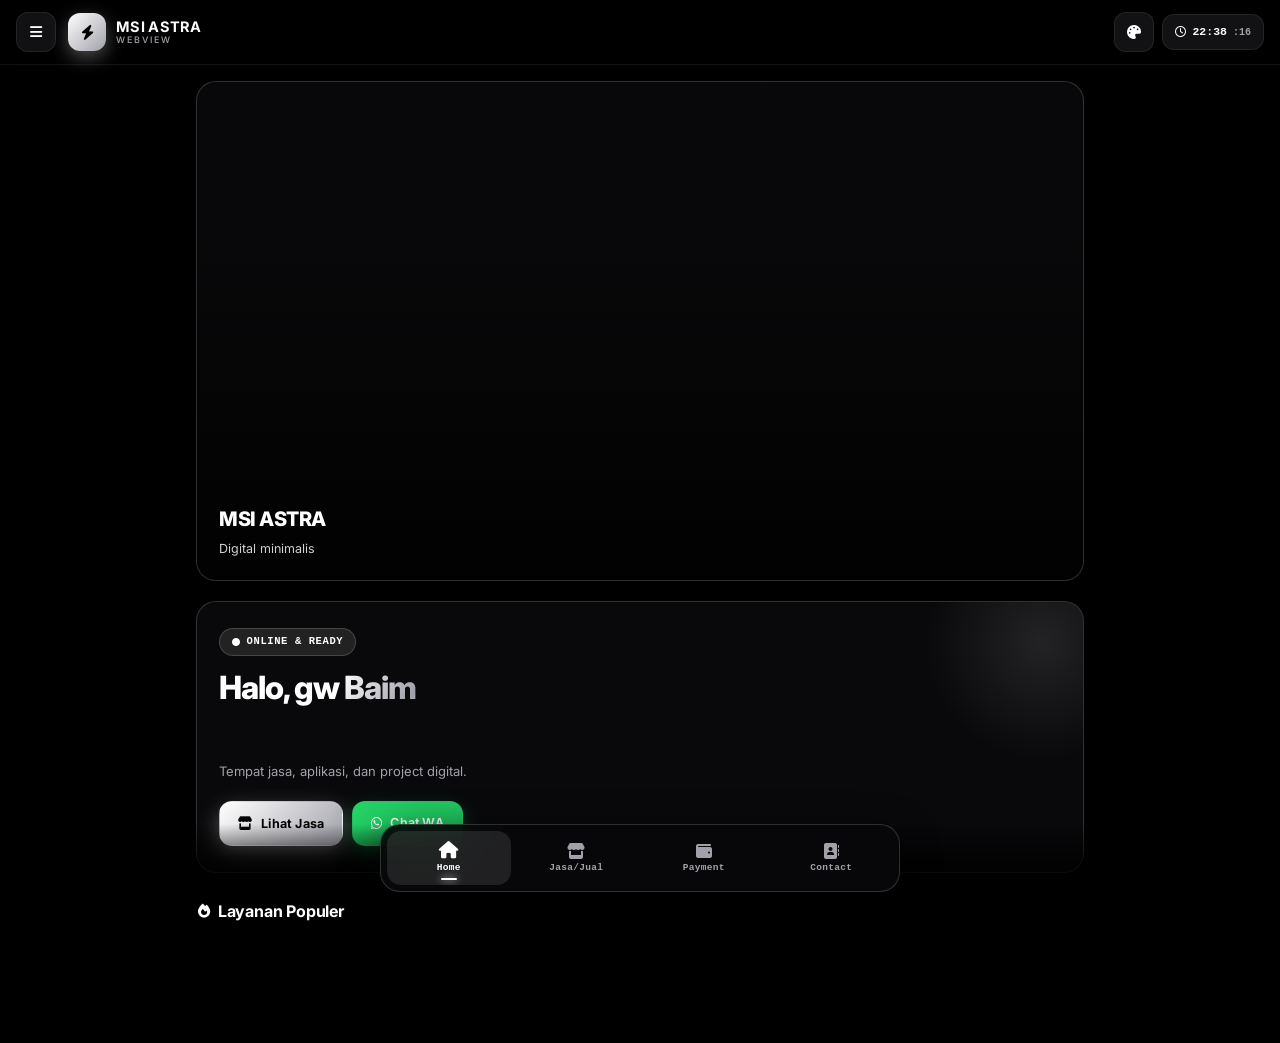
==== commit cb790a5e: "Update index.html" ====
--- a/index.html
+++ b/index.html
@@ -64,7 +64,7 @@
     </div>
     <div class="sidebar-head-right">
       <span class="sidebar-online">ONLINE</span>
-      <button class="icon-btn" id="sidebarClose"><i class="fa-solid fa-xmark"></i></button>
+      <button class="sidebar-close" id="sidebarClose"><i class="fa-solid fa-xmark"></i></button>
     </div>
   </div>
   <nav class="sidebar-nav" id="sidebarNav"></nav>
--- a/style.css
+++ b/style.css
@@ -81,45 +81,35 @@
 .clock .clock-sec{color:var(--muted);font-size:10px}
 
 /* SIDEBAR */
-.sidebar-overlay{position:fixed;inset:0;z-index:100;background:rgba(0,0,0,0.75);backdrop-filter:blur(4px);opacity:0;pointer-events:none;transition:opacity .3s}
+/* SIDEBAR — Popup card (KIRI, auto height) */
+.sidebar-overlay{position:fixed;inset:0;z-index:100;background:rgba(0,0,0,.72);backdrop-filter:blur(6px);-webkit-backdrop-filter:blur(6px);opacity:0;pointer-events:none;transition:opacity .35s var(--ease)}
 .sidebar-overlay.show{opacity:1;pointer-events:auto}
-.sidebar{
-  position:fixed;top:0;left:0;bottom:0;z-index:101;
-  width:min(320px,88vw);
-  background:linear-gradient(180deg,rgba(12,12,14,0.99),rgba(6,6,8,0.99));
-  border-right:1px solid var(--border-strong);
-  display:flex;flex-direction:column;
-  transform:translateX(-105%);transition:transform .4s var(--ease-lux);
-  box-shadow:8px 0 32px rgba(0,0,0,0.7);
-}
+.sidebar{position:fixed;top:16px;left:16px;z-index:101;width:min(340px,calc(100vw - 32px));max-height:calc(100vh - 32px);background:linear-gradient(180deg,rgba(18,18,24,.98),rgba(10,10,14,.99));border:1px solid rgba(255,255,255,.1);border-radius:22px;display:flex;flex-direction:column;transform:translateX(calc(-100% - 32px));transition:transform .5s var(--ease-lux);box-shadow:0 24px 60px rgba(0,0,0,.75);overflow:hidden}
 .sidebar.show{transform:translateX(0)}
-.sidebar-head{display:flex;align-items:center;justify-content:space-between;gap:10px;padding:18px 16px;border-bottom:1px solid var(--border)}
-.sidebar-brand{display:flex;align-items:center;gap:10px;min-width:0}
-.sidebar-brand .brand-mark{width:36px;height:36px;font-size:14px;cursor:default}
-.sidebar-brand .brand-text span{font-size:14px}
-.sidebar-brand .brand-text small{font-size:8.5px}
-.sidebar-nav{flex:1;overflow-y:auto;padding:14px 12px}
-.sidebar-section-label{font-size:10px;font-weight:700;color:var(--muted-2);letter-spacing:1.5px;text-transform:uppercase;padding:8px 12px 10px;font-family:var(--font-mono)}
-.sidebar-item{
-  width:100%;padding:12px;display:flex;align-items:center;gap:12px;
-  border-radius:14px;margin-bottom:4px;text-align:left;
-  border:1px solid transparent;transition:all .25s var(--ease-out);
-}
-.sidebar-item:hover,.sidebar-item:active{background:var(--primary-soft);border-color:var(--border-strong)}
-.sidebar-item-icon{
-  width:40px;height:40px;border-radius:12px;
-  background:var(--surface-3);border:1px solid var(--border);
-  display:grid;place-items:center;font-size:15px;color:var(--primary);flex-shrink:0;
-}
-.sidebar-item-icon.orange{color:#fbbf24;border-color:rgba(245,158,11,0.3);background:rgba(245,158,11,0.08)}
-.sidebar-item-icon.green{color:#4ade80;border-color:rgba(34,197,94,0.3);background:rgba(34,197,94,0.08)}
-.sidebar-item-icon.purple{color:#c084fc;border-color:rgba(168,85,247,0.3);background:rgba(168,85,247,0.08)}
+.sidebar-head{display:flex;align-items:center;justify-content:space-between;gap:12px;padding:16px 18px 14px}
+.sidebar-head-info{flex:1;min-width:0}
+.sidebar-title{font-size:12px;font-weight:800;letter-spacing:1.8px;text-transform:uppercase;font-family:var(--font-mono);color:var(--text)}
+.sidebar-subtitle{font-size:10.5px;color:var(--muted-2);letter-spacing:.3px;margin-top:3px;font-family:var(--font-mono)}
+.sidebar-head-right{display:flex;align-items:center;gap:8px;flex-shrink:0}
+.sidebar-online{display:inline-flex;align-items:center;gap:5px;padding:4px 10px;border-radius:999px;background:rgba(34,197,94,.12);border:1px solid rgba(34,197,94,.3);color:#4ade80;font-size:9.5px;font-weight:700;letter-spacing:.6px;text-transform:uppercase;font-family:var(--font-mono)}
+.sidebar-online::before{content:"";width:5px;height:5px;border-radius:50%;background:#4ade80;box-shadow:0 0 6px #4ade80;animation:pulseDot 1.5s ease infinite}
+.sidebar-close{width:32px;height:32px;border-radius:10px;background:rgba(255,255,255,.05);border:1px solid rgba(255,255,255,.08);display:grid;place-items:center;font-size:13px;color:var(--muted);flex-shrink:0;cursor:pointer;transition:all .2s}
+.sidebar-close:active{transform:scale(.9)}
+.sidebar-nav{flex:1;overflow-y:auto;padding:0 12px 12px;scrollbar-width:thin}
+.sidebar-nav::-webkit-scrollbar{width:4px}
+.sidebar-nav::-webkit-scrollbar-thumb{background:rgba(255,255,255,.1);border-radius:2px}
+.sidebar-section-label{font-size:10px;font-weight:700;color:var(--muted-2);letter-spacing:1.5px;text-transform:uppercase;padding:8px 10px 6px;font-family:var(--font-mono)}
+.sidebar-item{width:100%;padding:12px;display:flex;align-items:center;gap:12px;border-radius:14px;margin-bottom:6px;text-align:left;border:1px solid rgba(255,255,255,.06);background:rgba(255,255,255,.025);transition:all .25s var(--ease-out)}
+.sidebar-item:hover,.sidebar-item:active{background:rgba(255,255,255,.055);border-color:rgba(255,255,255,.12)}
+.sidebar-item-icon{width:44px;height:44px;border-radius:13px;background:rgba(255,255,255,.04);border:1px solid rgba(255,255,255,.08);display:grid;place-items:center;font-size:17px;color:var(--primary);flex-shrink:0;transition:all .25s}
+.sidebar-item-icon.orange{background:rgba(245,158,11,.08);border-color:rgba(245,158,11,.22);color:#fbbf24}
+.sidebar-item-icon.green{background:rgba(34,197,94,.08);border-color:rgba(34,197,94,.22);color:#4ade80}
+.sidebar-item-icon.purple{background:rgba(168,85,247,.08);border-color:rgba(168,85,247,.22);color:#c084fc}
 .sidebar-item-body{flex:1;min-width:0}
-.sidebar-item-body span{display:block;font-size:13px;font-weight:600;line-height:1.3}
-.sidebar-item-body small{display:block;font-size:10.5px;color:var(--muted);margin-top:1px}
-.sidebar-chevron{font-size:11px;color:var(--muted-2);flex-shrink:0}
-.sidebar-foot{padding:14px 12px;border-top:1px solid var(--border)}
-
+.sidebar-item-body span{display:block;font-size:13px;font-weight:600;line-height:1.3;margin-bottom:3px;color:var(--text)}
+.sidebar-item-body small{display:block;font-size:10.5px;color:var(--muted-2);line-height:1.45}
+.sidebar-chevron{font-size:11px;color:var(--muted-2);flex-shrink:0;width:36px;height:36px;border-radius:10px;background:rgba(255,255,255,.03);border:1px solid rgba(255,255,255,.06);display:grid;place-items:center}
+.sidebar-foot{padding:12px 16px calc(12px + env(safe-area-inset-bottom,0px));border-top:1px solid rgba(255,255,255,.06);margin-top:auto}
 /* CONTENT */
 main.content{
   flex:1;width:100%;max-width:920px;margin:0 auto;
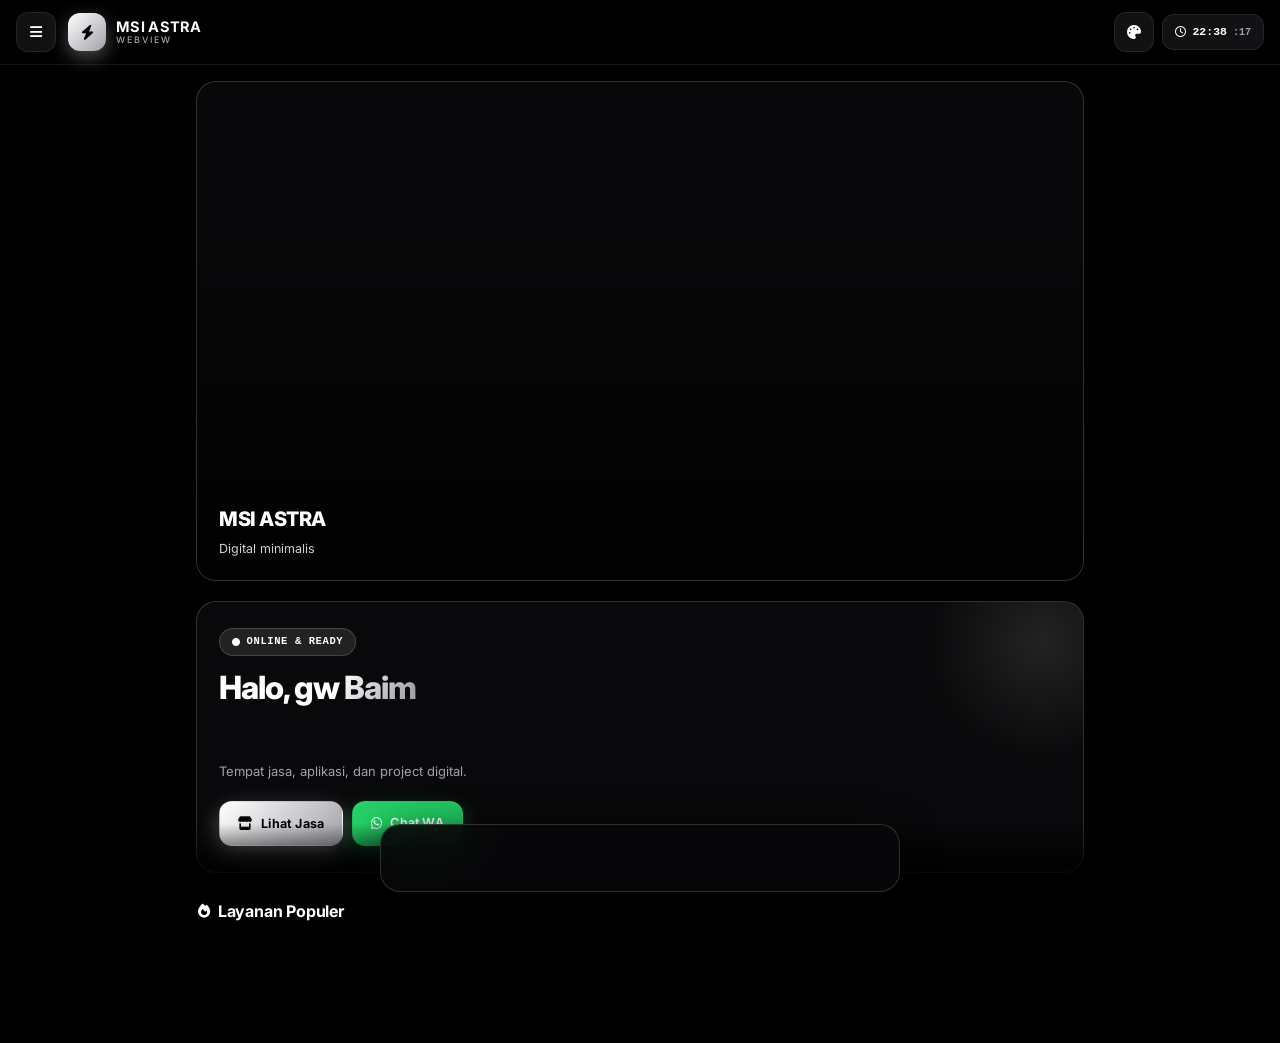
==== commit 0e8678ec: "Update index.html" ====
--- a/index.html
+++ b/index.html
@@ -121,14 +121,9 @@
       </div>
     </section>
 
-    <section class="page" id="page-contact">
-      <div class="section-head"><div class="section-title"><i class="fa-solid fa-address-book"></i> Hubungi Gw</div></div>
-      <div class="contact-hero">
-        <img id="contactAvatar" alt="Avatar" onerror="this.style.display='none'">
-        <div class="contact-info"><h2 id="contactName">-</h2><p id="contactRole">-</p></div>
-      </div>
-      <div class="contact-list" id="contactList"></div>
-    </section>
+<section class="page" id="page-contact">
+  <div id="contactSlot"></div>
+</section>
 
     <div id="customPagesSlot"></div>
   </main>
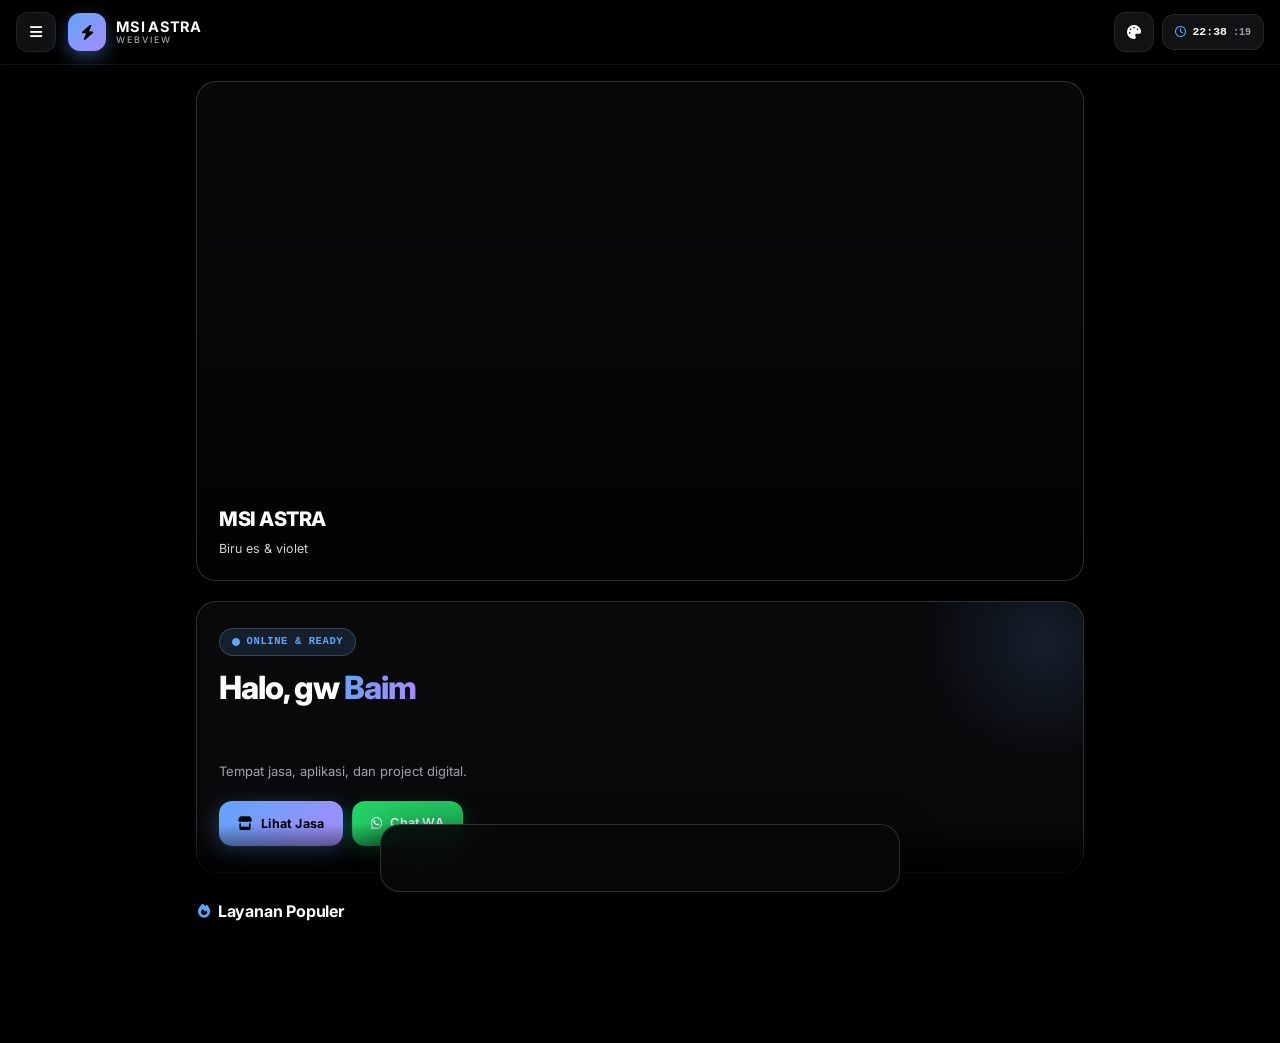
==== commit 9f60f324: "Update index.html" ====
--- a/index.html
+++ b/index.html
@@ -174,14 +174,18 @@
   <div class="modal-box" style="max-width:400px">
     <button class="modal-close" id="adminLoginClose"><i class="fa-solid fa-xmark"></i></button>
     <div style="text-align:center;padding:8px 0 20px">
-      <div class="admin-icon"><i class="fa-solid fa-lock"></i></div>
+      <div class="admin-icon"><i class="fa-solid fa-user-shield"></i></div>
       <div class="modal-title" style="margin-top:16px;font-size:17px">Admin Access</div>
       <p style="font-size:11.5px;color:var(--muted);margin-top:6px;line-height:1.5">
-        Masukkan admin key. Key cuma bisa dipakai <b style="color:var(--primary)">1x</b> di satu device.
+        Masuk pakai <b style="color:var(--primary)">username</b> & <b style="color:var(--primary)">password</b> admin.
       </p>
     </div>
     <div class="field">
-      <label><i class="fa-solid fa-key"></i> Admin Key</label>
+      <label><i class="fa-solid fa-user"></i> Username</label>
+      <input type="text" id="adminUsernameInput" placeholder="username" autocomplete="username" autocapitalize="none" spellcheck="false">
+    </div>
+    <div class="field" style="margin-top:10px">
+      <label><i class="fa-solid fa-key"></i> Password</label>
       <input type="password" id="adminKeyInput" placeholder="••••••••" autocomplete="current-password">
     </div>
     <p id="adminLoginErr" class="err-msg" style="display:none"></p>
